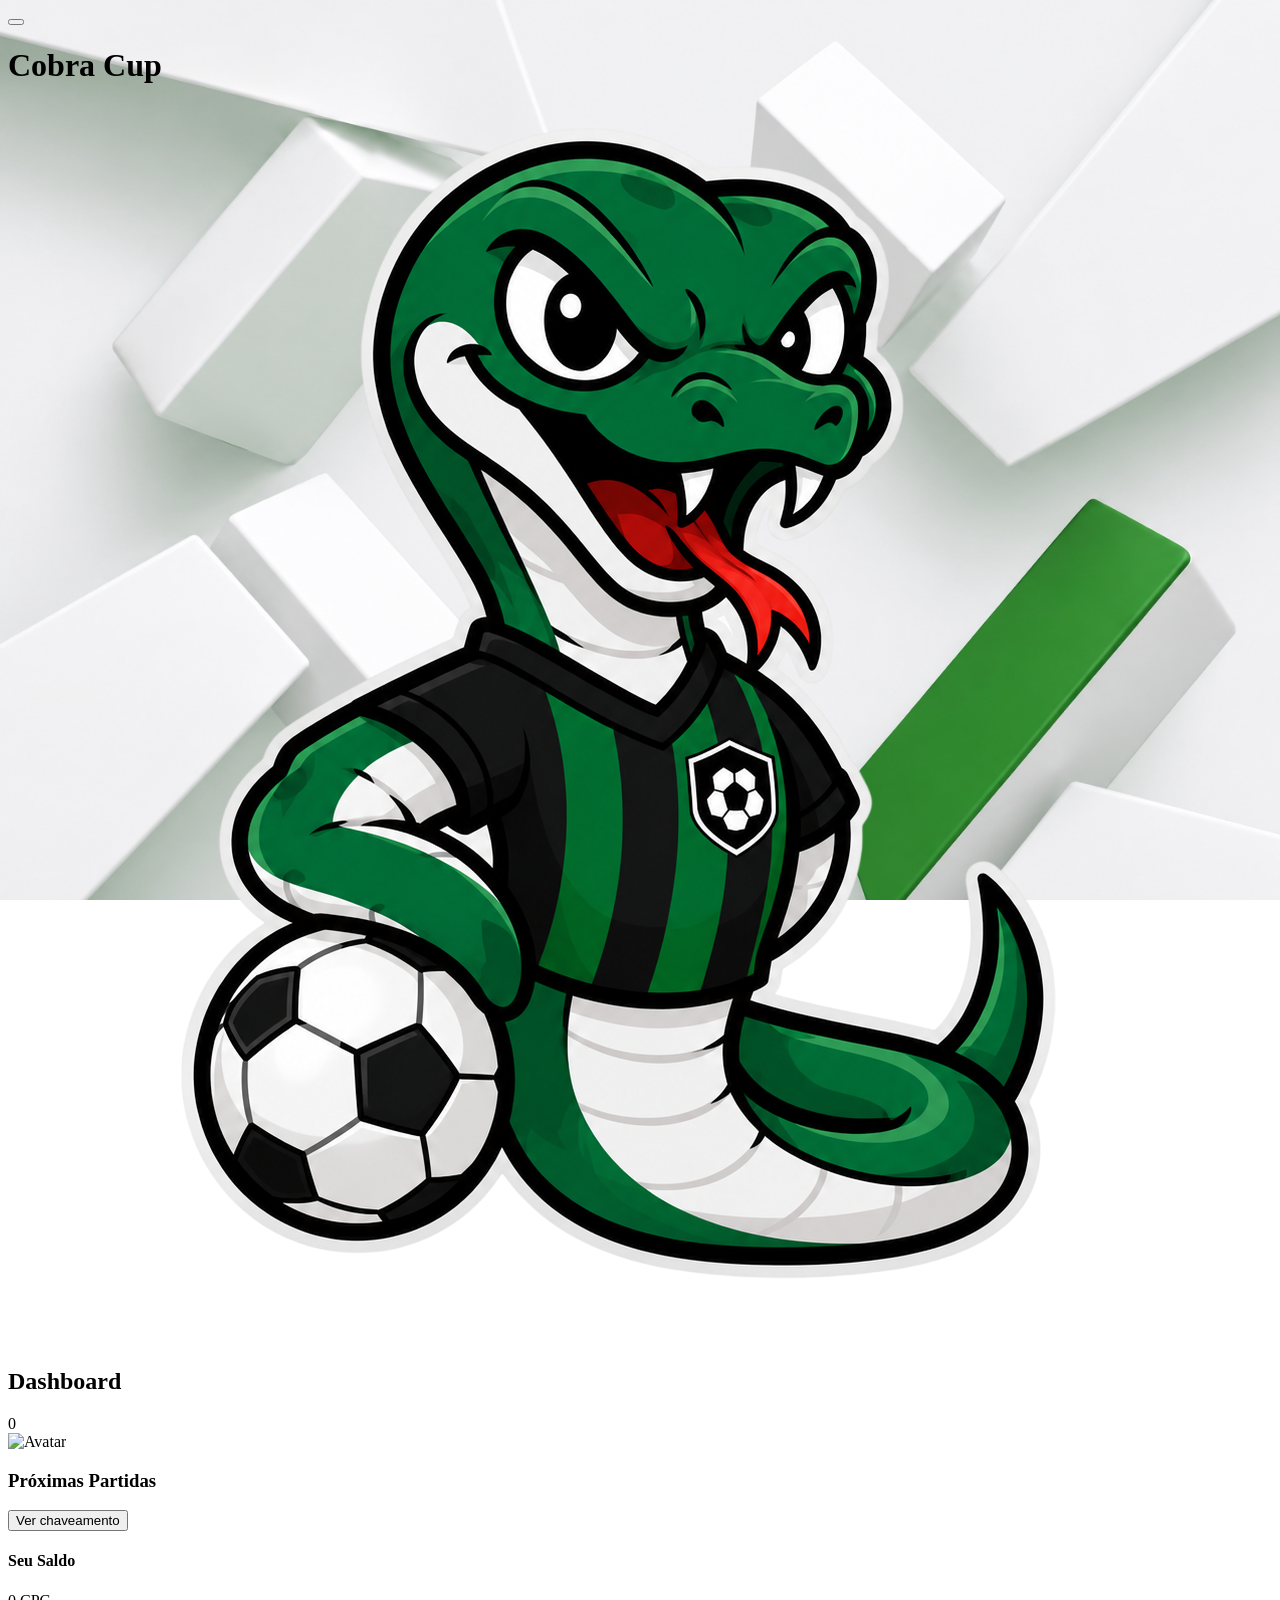
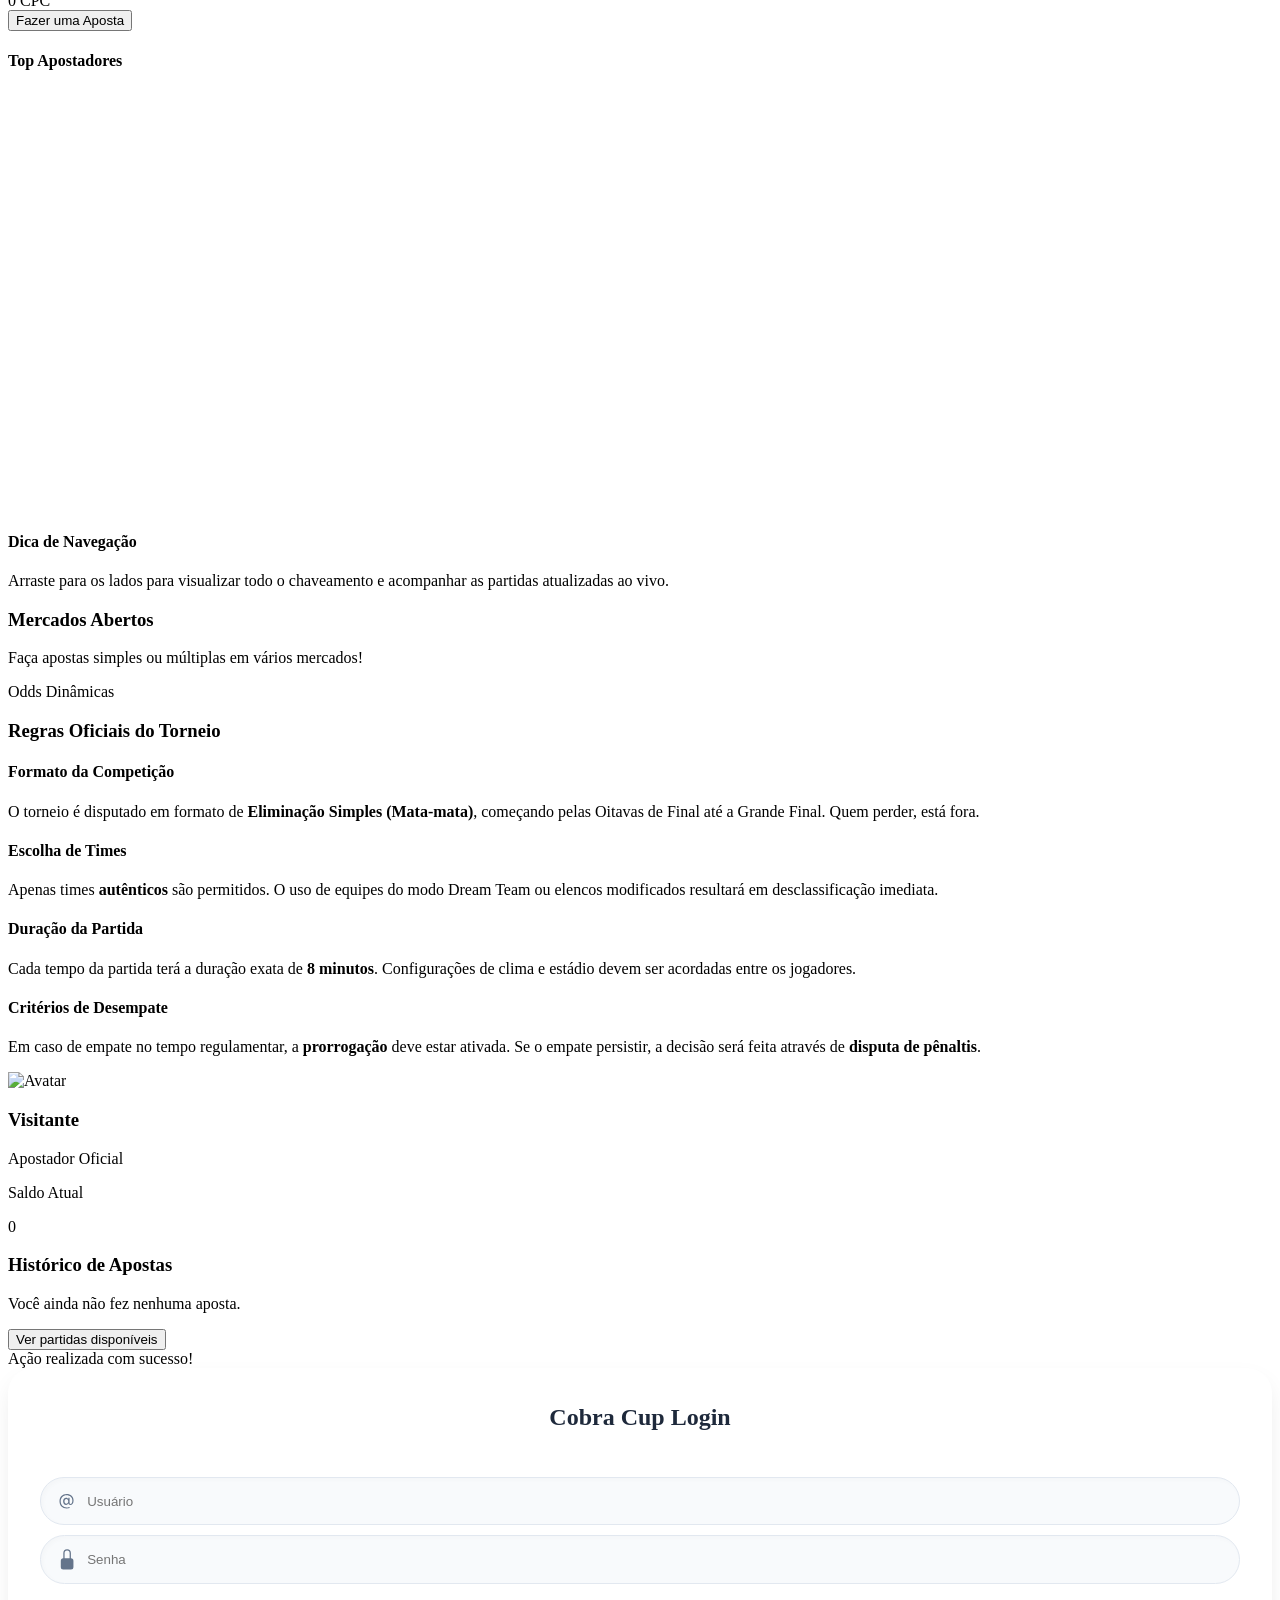
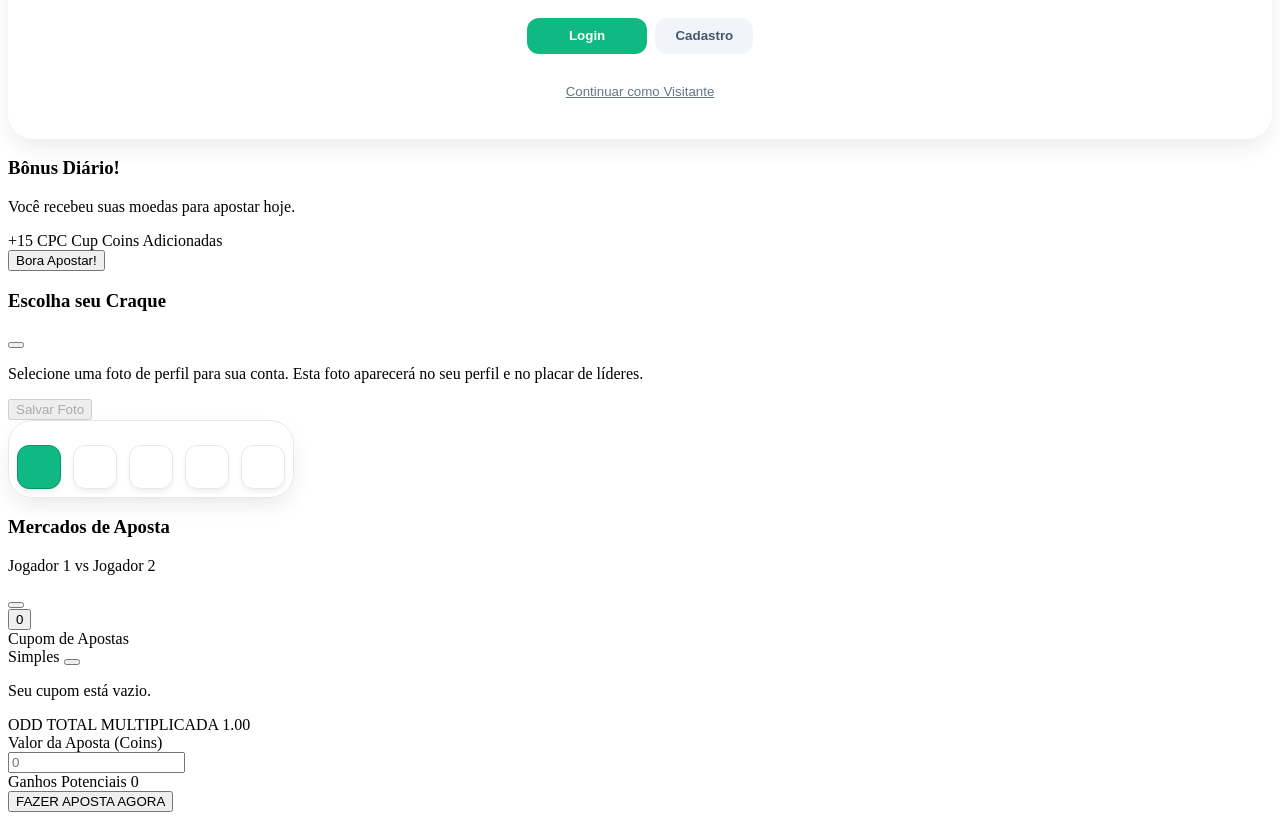
==== index.html @ 4f8c4dd5 "Fix bet modal visibility on bets page" ====
<!DOCTYPE html>
<html lang="pt-BR">
<head>
    <meta charset="UTF-8">
    <meta name="viewport" content="width=device-width, initial-scale=1.0">
    <title>Cobra Cup - e-Football Tournament</title>
    <!-- Tailwind CSS (CDN for development) -->
    <script src="https://cdn.tailwindcss.com"></script>
    <script>
        tailwind.config = {
            theme: {
                extend: {
                    colors: {
                        brand: {
                            50: '#ecfdf5',
                            100: '#d1fae5',
                            500: '#10b981', // Emerald 500
                            600: '#059669', // Emerald 600
                            900: '#064e3b',
                        }
                    },
                    fontFamily: {
                        sans: ['"eFootball Stencil"', 'sans-serif'],
                    }
                }
            }
        }
    </script>
    <!-- Default Font -->
    <!-- Custom CSS -->
    <link rel="stylesheet" href="style.css">
    <!-- Lucide Icons -->
    <script src="https://unpkg.com/lucide@latest"></script>
    <!-- Supabase JS -->
    <script src="https://cdn.jsdelivr.net/npm/@supabase/supabase-js@2"></script>
</head>
<body class="bg-slate-50 text-slate-800 font-sans h-screen flex overflow-hidden">


    <!-- Main Content -->
    <div class="flex-1 flex flex-col h-screen overflow-hidden">
        <!-- Topbar -->
        <header class="h-20 bg-white border-b border-slate-200 flex items-center justify-between px-6 shrink-0">
            <div class="flex items-center gap-4 md:hidden">
                <button class="p-2 text-slate-500 hover:bg-slate-100 rounded-lg">
                    <i data-lucide="menu"></i>
                </button>
                <h1 class="text-xl font-bold text-slate-900 flex items-center gap-2">
                    Cobra Cup <img src="cobra-logo.png" alt="Logo Cobra" class="w-6 h-6 object-contain">
                </h1>
            </div>
            
            <div class="hidden md:block">
                <h2 class="text-xl font-semibold text-slate-800" id="page-title">Dashboard</h2>
            </div>

            <div class="flex items-center gap-6">
                <!-- Coin Balance -->
                <div class="flex items-center gap-2 bg-amber-50 px-4 py-2 rounded-xl border border-amber-200 shadow-sm cursor-pointer hover:bg-amber-100 transition-colors" onclick="nav('profile')">
                    <i data-lucide="coins" class="text-amber-500 w-5 h-5"></i>
                    <span class="font-bold text-amber-700" id="coin-balance">0</span>
                </div>
                
                <div class="w-10 h-10 rounded-full bg-slate-200 flex items-center justify-center cursor-pointer overflow-hidden border-2 border-slate-200" onclick="nav('profile')">
                    <img id="topbar-avatar" src="" alt="Avatar" class="w-full h-full object-cover hidden">
                    <i data-lucide="user" id="topbar-avatar-icon" class="text-slate-500"></i>
                </div>
            </div>
        </header>

        <!-- Pages Container -->
        <main class="flex-1 overflow-y-auto p-6 pb-28 relative">
            
            <!-- Loader -->
            <div id="loader" class="absolute inset-0 bg-slate-50 flex items-center justify-center z-50 hidden">
                <i data-lucide="loader-2" class="w-8 h-8 text-brand-500 animate-spin"></i>
            </div>

            <!-- HOME PAGE -->
            <div id="page-home" class="page-content block">
                <div class="grid grid-cols-1 lg:grid-cols-3 gap-6">
                    <!-- Live / Next Matches -->
                    <div class="lg:col-span-2 space-y-6">
                        <div class="flex items-center justify-between">
                            <h3 class="text-lg font-bold">Próximas Partidas</h3>
                            <button class="text-sm text-brand-600 font-medium hover:underline" onclick="nav('bracket')">Ver chaveamento</button>
                        </div>
                        <div class="grid grid-cols-1 md:grid-cols-2 gap-4" id="matches-list">
                            <!-- Injected by JS -->
                        </div>
                    </div>
                    
                    <!-- Sidebar info -->
                    <div class="space-y-6">
                        <!-- Wallet Card -->
                        <div class="bg-gradient-to-br from-brand-500 to-brand-600 rounded-2xl p-6 text-white shadow-lg shadow-brand-500/20">
                            <h4 class="text-brand-100 text-sm font-medium mb-1">Seu Saldo</h4>
                            <div class="flex items-end gap-2 mb-4">
                                <span class="text-4xl font-bold" id="card-balance">0</span>
                                <span class="text-brand-100 pb-1 font-bold">CPC</span>
                            </div>
                            <button onclick="nav('bets')" class="w-full bg-white text-brand-600 font-bold py-2.5 rounded-xl hover:bg-slate-50 transition-colors">
                                Fazer uma Aposta
                            </button>
                        </div>

                        <!-- Top Bettors -->
                        <div class="bg-white rounded-2xl p-6 border border-slate-200 shadow-sm">
                            <h4 class="font-bold mb-4">Top Apostadores</h4>
                            <div class="space-y-4" id="leaderboard">
                                <!-- Preenchido dinamicamente pelo script.js -->
                            </div>
                        </div>
                    </div>
                </div>
            </div>

            <!-- BRACKET PAGE -->
            <div id="page-bracket" class="page-content hidden">
                <div class="bg-white rounded-2xl p-6 md:p-8 border border-slate-200 shadow-sm overflow-x-auto overflow-y-hidden relative">
                    <!-- Logo / Title (Movido para dentro do script.js no meio do bracket) -->
                    
                    <div class="w-full pt-10 pb-28 relative">
                        <div class="flex justify-between w-full max-w-[1200px] min-w-[900px] mx-auto" id="bracket-container">
                            <!-- Chaveamento renderizado pelo JS -->
                        </div>
                    </div>
                </div>

                <!-- Informação de rodapé para o chaveamento (Fora da caixa branca) -->
                <div class="mt-4 mb-4 text-center bg-white border border-slate-200 rounded-xl p-4 max-w-md mx-auto shadow-sm">
                    <h4 class="font-bold text-slate-700 text-sm mb-1 flex items-center justify-center gap-2">
                        <i data-lucide="info" class="w-4 h-4 text-brand-500"></i> Dica de Navegação
                    </h4>
                    <p class="text-xs text-slate-500">
                        Arraste para os lados para visualizar todo o chaveamento e acompanhar as partidas atualizadas ao vivo.
                    </p>
                </div>
            </div>

            <!-- BETS PAGE -->
            <div id="page-bets" class="page-content hidden">
                <div class="max-w-3xl mx-auto">
                    <div class="bg-white rounded-2xl border border-slate-200 shadow-sm overflow-hidden">
                        <div class="p-6 border-b border-slate-100 flex justify-between items-center bg-slate-50">
                            <div>
                                <h3 class="font-bold text-lg">Mercados Abertos</h3>
                                <p class="text-sm text-slate-500">Faça apostas simples ou múltiplas em vários mercados!</p>
                            </div>
                            <span class="px-3 py-1 bg-amber-100 text-amber-700 rounded-full text-sm font-bold border border-amber-200 flex items-center gap-1">
                                <i data-lucide="zap" class="w-4 h-4"></i> Odds Dinâmicas
                            </span>
                        </div>
                        <div class="divide-y divide-slate-100 p-2" id="bet-matches-list">
                            <!-- Injected by JS -->
                        </div>
                    </div>
                </div>
            </div>

            <!-- RULES PAGE -->
            <div id="page-rules" class="page-content hidden">
                <div class="max-w-3xl mx-auto space-y-6">
                    <div class="bg-white rounded-2xl p-8 border border-slate-200 shadow-sm">
                        <h3 class="font-bold text-2xl mb-6">Regras Oficiais do Torneio</h3>
                        
                        <div class="space-y-6 text-slate-600">
                            <div class="flex gap-4">
                                <div class="shrink-0 w-12 h-12 bg-slate-100 rounded-full flex items-center justify-center">
                                    <i data-lucide="swords" class="text-brand-600"></i>
                                </div>
                                <div>
                                    <h4 class="font-bold text-slate-900 text-lg mb-1">Formato da Competição</h4>
                                    <p>O torneio é disputado em formato de <strong>Eliminação Simples (Mata-mata)</strong>, começando pelas Oitavas de Final até a Grande Final. Quem perder, está fora.</p>
                                </div>
                            </div>
                            
                            <div class="flex gap-4">
                                <div class="shrink-0 w-12 h-12 bg-slate-100 rounded-full flex items-center justify-center">
                                    <i data-lucide="shield" class="text-brand-600"></i>
                                </div>
                                <div>
                                    <h4 class="font-bold text-slate-900 text-lg mb-1">Escolha de Times</h4>
                                    <p>Apenas times <strong>autênticos</strong> são permitidos. O uso de equipes do modo Dream Team ou elencos modificados resultará em desclassificação imediata.</p>
                                </div>
                            </div>

                            <div class="flex gap-4">
                                <div class="shrink-0 w-12 h-12 bg-slate-100 rounded-full flex items-center justify-center">
                                    <i data-lucide="clock" class="text-brand-600"></i>
                                </div>
                                <div>
                                    <h4 class="font-bold text-slate-900 text-lg mb-1">Duração da Partida</h4>
                                    <p>Cada tempo da partida terá a duração exata de <strong>8 minutos</strong>. Configurações de clima e estádio devem ser acordadas entre os jogadores.</p>
                                </div>
                            </div>

                            <div class="flex gap-4">
                                <div class="shrink-0 w-12 h-12 bg-slate-100 rounded-full flex items-center justify-center">
                                    <i data-lucide="scale" class="text-brand-600"></i>
                                </div>
                                <div>
                                    <h4 class="font-bold text-slate-900 text-lg mb-1">Critérios de Desempate</h4>
                                    <p>Em caso de empate no tempo regulamentar, a <strong>prorrogação</strong> deve estar ativada. Se o empate persistir, a decisão será feita através de <strong>disputa de pênaltis</strong>.</p>
                                </div>
                            </div>
                        </div>
                    </div>
                </div>
            </div>

            <!-- PROFILE PAGE -->
            <div id="page-profile" class="page-content hidden">
                <!-- PROFILE INFO SECTION -->
                <div id="profile-info-section" class="max-w-4xl mx-auto grid grid-cols-1 md:grid-cols-3 gap-6">
                    <div class="col-span-1">
                        <div class="bg-white rounded-2xl p-6 border border-slate-200 shadow-sm text-center relative group">
                            <!-- Change avatar overlay -->
                            <div class="absolute top-4 right-4 bg-slate-100 p-2 rounded-lg cursor-pointer hover:bg-brand-50 hover:text-brand-600 transition-colors" onclick="openAvatarModal()" title="Trocar foto">
                                <i data-lucide="camera" class="w-4 h-4"></i>
                            </div>
                            
                            <div class="w-24 h-24 rounded-full bg-slate-100 mx-auto flex items-center justify-center mb-4 overflow-hidden border-4 border-slate-50 shadow-sm">
                                <img id="profile-page-avatar" src="" alt="Avatar" class="w-full h-full object-cover hidden">
                                <i data-lucide="user" id="profile-page-avatar-icon" class="w-10 h-10 text-slate-400"></i>
                            </div>
                            <h3 class="font-bold text-xl mb-1" id="profile-name">Visitante</h3>
                            <p class="text-slate-500 text-sm mb-6">Apostador Oficial</p>
                            <div class="bg-slate-50 p-4 rounded-xl text-left border border-slate-100">
                                <p class="text-xs text-slate-500 uppercase font-semibold mb-1">Saldo Atual</p>
                                <p class="text-2xl font-bold text-brand-600 flex items-center gap-2">
                                    <i data-lucide="coins" class="w-5 h-5 text-amber-500"></i>
                                    <span id="profile-balance">0</span>
                                </p>
                            </div>
                        </div>
                    </div>
                    <div class="col-span-1 md:col-span-2">
                        <div class="bg-white rounded-2xl border border-slate-200 shadow-sm overflow-hidden h-full">
                            <div class="p-6 border-b border-slate-100 bg-slate-50">
                                <h3 class="font-bold text-lg">Histórico de Apostas</h3>
                            </div>
                            <div class="p-8 text-center text-slate-500" id="bet-history-empty">
                                <i data-lucide="history" class="w-12 h-12 mx-auto mb-3 opacity-20"></i>
                                <p>Você ainda não fez nenhuma aposta.</p>
                                <button onclick="nav('bets')" class="mt-4 px-4 py-2 bg-brand-50 text-brand-600 rounded-xl font-medium hover:bg-brand-100 transition-colors">Ver partidas disponíveis</button>
                            </div>
                            <div id="bet-history-list" class="divide-y divide-slate-100 hidden p-2">
                                <!-- Injected by JS -->
                            </div>
                        </div>
                    </div>
                </div>
            </div>

        </main>
    </div>

    <!-- Toast Notification -->
    <div id="toast" class="fixed bottom-4 right-4 bg-slate-900 text-white px-4 py-3 rounded-xl shadow-xl flex items-center gap-3 transform translate-y-20 opacity-0 transition-all duration-300 z-[200]">
        <i data-lucide="check-circle" class="text-brand-400 w-5 h-5" id="toast-icon"></i>
        <span id="toast-message" class="font-medium text-sm">Ação realizada com sucesso!</span>
    </div>

    <!-- LOGIN MODAL (Obrigatório) -->
    <div id="login-modal" class="fixed inset-0 bg-slate-900/90 backdrop-blur-md z-[300] hidden items-center justify-center transition-opacity duration-300">
        <form id="login-form" class="form w-full max-w-sm mx-4">
            <p id="heading">Cobra Cup Login</p>
            <div class="field">
                <svg class="input-icon" xmlns="http://www.w3.org/2000/svg" width="16" height="16" fill="currentColor" viewBox="0 0 16 16">
                    <path d="M13.106 7.222c0-2.967-2.249-5.032-5.482-5.032-3.35 0-5.646 2.318-5.646 5.702 0 3.493 2.235 5.708 5.762 5.708.862 0 1.689-.123 2.304-.335v-.862c-.43.199-1.354.328-2.29.328-2.926 0-4.813-1.88-4.813-4.798 0-2.844 1.921-4.881 4.594-4.881 2.735 0 4.608 1.688 4.608 4.156 0 1.682-.554 2.769-1.416 2.769-.492 0-.772-.28-.772-.76V5.206H8.923v.834h-.11c-.266-.595-.881-.964-1.6-.964-1.4 0-2.378 1.162-2.378 2.823 0 1.737.957 2.906 2.379 2.906.8 0 1.415-.39 1.709-1.087h.11c.081.67.703 1.148 1.503 1.148 1.572 0 2.57-1.415 2.57-3.643zm-7.177.704c0-1.197.54-1.907 1.456-1.907.93 0 1.524.738 1.524 1.907S8.308 9.84 7.371 9.84c-.895 0-1.442-.725-1.442-1.914z"></path>
                </svg>
                <input id="login-email" autocomplete="off" placeholder="Usuário" class="input-field" type="text" required>
            </div>
            <div class="field">
                <svg class="input-icon" xmlns="http://www.w3.org/2000/svg" width="16" height="16" fill="currentColor" viewBox="0 0 16 16">
                    <path d="M8 1a2 2 0 0 1 2 2v4H6V3a2 2 0 0 1 2-2zm3 6V3a3 3 0 0 0-6 0v4a2 2 0 0 0-2 2v5a2 2 0 0 0 2 2h6a2 2 0 0 0 2-2V9a2 2 0 0 0-2-2z"></path>
                </svg>
                <input id="login-password" placeholder="Senha" class="input-field" type="password" required>
            </div>
            <div class="btn">
                <button type="submit" class="button1">&nbsp;&nbsp;&nbsp;&nbsp;&nbsp;&nbsp;Login&nbsp;&nbsp;&nbsp;&nbsp;&nbsp;&nbsp;</button>
                <button type="button" class="button2" onclick="handleSignUp()">Cadastro</button>
            </div>
            <button type="button" class="button3" onclick="skipLogin()">Continuar como Visitante</button>
        </form>
    </div>

    <!-- REWARD MODAL (Animação de Login) -->
    <div id="reward-modal" class="fixed inset-0 z-[400] flex items-center justify-center pointer-events-none hidden">
        <div class="absolute inset-0 bg-slate-900/60 backdrop-blur-sm pointer-events-auto"></div>
        <div class="bg-white rounded-3xl p-8 max-w-sm w-full mx-4 text-center relative z-10 scale-0 transition-transform duration-500 ease-out flex flex-col items-center shadow-2xl" id="reward-content">
            <div class="w-24 h-24 bg-gradient-to-tr from-amber-400 to-yellow-300 rounded-full flex items-center justify-center text-white mb-6 shadow-lg shadow-amber-500/40 relative">
                <i data-lucide="coins" class="w-12 h-12 absolute animate-bounce-slow"></i>
                <!-- Sparkles -->
                <i data-lucide="sparkles" class="w-6 h-6 absolute top-0 right-0 text-yellow-100 animate-pulse"></i>
                <i data-lucide="sparkles" class="w-4 h-4 absolute bottom-2 left-0 text-yellow-200 animate-pulse delay-75"></i>
            </div>
            
            <h3 class="font-bold text-2xl text-slate-800 mb-2">Bônus Diário!</h3>
            <p class="text-slate-500 font-medium mb-6">Você recebeu suas moedas para apostar hoje.</p>
            
            <div class="bg-amber-50 border border-amber-200 rounded-2xl p-4 w-full mb-6">
                <span class="block text-amber-700 font-black text-4xl mb-1">+15 CPC</span>
                <span class="text-amber-600 text-sm font-semibold uppercase tracking-wider">Cup Coins Adicionadas</span>
            </div>
            
            <button onclick="closeRewardModal()" class="w-full bg-slate-900 text-white font-bold py-3.5 rounded-xl hover:bg-slate-800 transition-colors pointer-events-auto">
                Bora Apostar!
            </button>
        </div>
    </div>

    <!-- AVATAR SELECTION MODAL -->
    <div id="avatar-modal" class="fixed inset-0 z-[500] flex items-center justify-center hidden opacity-0 transition-opacity duration-300">
        <div class="absolute inset-0 bg-slate-900/90 backdrop-blur-md"></div>
        <div class="bg-white rounded-3xl p-8 max-w-2xl w-full mx-4 text-center relative z-10 shadow-2xl h-[80vh] flex flex-col" id="avatar-content">
            <div class="flex justify-between items-center mb-6 shrink-0">
                <h3 class="font-bold text-2xl text-slate-800 flex items-center gap-2">
                    <i data-lucide="image" class="text-brand-500"></i>
                    Escolha seu Craque
                </h3>
                <button onclick="closeAvatarModal()" class="text-slate-400 hover:text-slate-600 p-2 rounded-lg hover:bg-slate-100 transition-colors">
                    <i data-lucide="x"></i>
                </button>
            </div>
            
            <p class="text-slate-500 font-medium mb-6 shrink-0 text-left">Selecione uma foto de perfil para sua conta. Esta foto aparecerá no seu perfil e no placar de líderes.</p>
            
            <!-- Grid de avatares com scroll -->
            <div class="flex-1 overflow-y-auto pr-2 custom-scrollbar">
                <div class="grid grid-cols-3 sm:grid-cols-4 md:grid-cols-5 gap-4 pb-4" id="avatar-grid">
                    <!-- Gerado via JS -->
                </div>
            </div>
            
            <div class="mt-6 pt-6 border-t border-slate-100 shrink-0">
                <button id="btn-save-avatar" disabled onclick="saveSelectedAvatar()" class="w-full bg-brand-500 text-white font-bold py-4 rounded-xl hover:bg-brand-600 transition-colors disabled:opacity-50 disabled:cursor-not-allowed shadow-lg shadow-brand-500/30 flex justify-center items-center gap-2">
                    Salvar Foto
                </button>
            </div>
        </div>
    </div>

    <!-- Mac OS Style Dock -->
    <div class="dock-outer fixed bottom-2 left-1/2 -translate-x-1/2 z-50">
        <div class="dock-panel" id="dock-panel">
            <button id="btn-home" onclick="nav('home')" class="dock-item active-nav" data-label="Dashboard">
                <i data-lucide="layout-dashboard" class="dock-icon"></i>
                <div class="dock-label">Dashboard</div>
            </button>
            <button id="btn-bracket" onclick="nav('bracket')" class="dock-item" data-label="Chaveamento">
                <i data-lucide="network" class="dock-icon"></i>
                <div class="dock-label">Chaveamento</div>
            </button>
            <button id="btn-bets" onclick="nav('bets')" class="dock-item" data-label="Apostas">
                <i data-lucide="coins" class="dock-icon"></i>
                <div class="dock-label">Apostas</div>
            </button>
            <button id="btn-rules" onclick="nav('rules')" class="dock-item" data-label="Regras">
                <i data-lucide="scroll-text" class="dock-icon"></i>
                <div class="dock-label">Regras</div>
            </button>
            <button id="btn-profile" onclick="nav('profile')" class="dock-item" data-label="Meu Perfil">
                <i data-lucide="user" class="dock-icon"></i>
                <div class="dock-label">Meu Perfil</div>
            </button>
        </div>
    </div>

    <!-- Bet Market Modal -->
    <div id="bet-modal" class="fixed inset-0 bg-slate-900/60 backdrop-blur-sm z-[70] hidden items-center justify-center p-4">
        <div class="bg-white rounded-2xl w-full max-w-lg shadow-2xl overflow-hidden flex flex-col max-h-[85vh]">
            <div class="p-6 border-b border-slate-100 flex items-center justify-between bg-slate-50 sticky top-0 z-10">
                <div>
                    <h3 class="text-xl font-black text-slate-800">Mercados de Aposta</h3>
                    <p class="text-sm text-slate-500 font-medium mt-1" id="bet-modal-match-title">Jogador 1 vs Jogador 2</p>
                </div>
                <button onclick="closeBetModal()" class="w-8 h-8 flex items-center justify-center rounded-full bg-slate-200 text-slate-500 hover:bg-slate-300 hover:text-slate-700 transition-colors">
                    <i data-lucide="x" class="w-4 h-4"></i>
                </button>
            </div>
            
            <div class="p-6 flex-1 overflow-y-auto bg-slate-50">
                <div id="bet-modal-markets" class="space-y-6">
                    <!-- Mercados serão injetados aqui via JS -->
                </div>
            </div>
        </div>
    </div>

    <!-- Floating Action Button para o Cupom -->
        <button id="cart-fab" onclick="toggleCart()" class="fixed bottom-24 right-4 md:right-8 w-16 h-16 bg-slate-900 rounded-full shadow-2xl z-[55] flex items-center justify-center transition-transform hover:scale-105 active:scale-95 duration-200">
            <div class="relative">
                <i data-lucide="shopping-cart" class="text-white w-7 h-7"></i>
                <div id="cart-badge-fab" class="absolute -top-3 -right-3 bg-brand-500 text-white text-[10px] font-black w-6 h-6 rounded-full flex items-center justify-center border-2 border-slate-900">0</div>
            </div>
        </button>

        <!-- Cupom de Apostas (Janela Flutuante) -->
        <div id="bet-cart" class="fixed bottom-4 right-4 md:right-8 w-[calc(100%-2rem)] md:w-[400px] bg-white shadow-2xl z-[60] flex flex-col transition-all duration-300 transform translate-y-[120%] opacity-0 rounded-2xl border border-slate-200 pointer-events-none">
            <!-- Header do Carrinho -->
            <div class="bg-slate-900 text-white p-4 flex justify-between items-center rounded-t-2xl">
                <div class="flex items-center gap-3 font-black text-lg">
                    Cupom de Apostas
                </div>
                <div class="flex items-center gap-3">
                    <span class="bg-slate-700 px-2 py-1 rounded text-xs font-bold text-brand-300" id="cart-type-badge">Simples</span>
                    <button onclick="toggleCart()" class="text-slate-400 hover:text-white transition-colors bg-slate-800 rounded-full p-1">
                        <i data-lucide="x" class="w-5 h-5"></i>
                    </button>
                </div>
            </div>
            
            <!-- Corpo do Carrinho -->
            <div class="flex-1 flex flex-col bg-slate-50 max-h-[60vh] md:max-h-[70vh]">
                <div id="cart-empty" class="p-8 text-center text-slate-400">
                    <i data-lucide="shopping-cart" class="w-12 h-12 mx-auto mb-3 opacity-20"></i>
                    <p class="font-medium">Seu cupom está vazio.</p>
                </div>
                
                <div id="cart-items" class="flex-1 overflow-y-auto p-3 space-y-3 hidden">
                    <!-- Legs injetadas pelo JS -->
                </div>
                
                <!-- Checkout do Carrinho -->
                <div id="cart-checkout" class="p-5 bg-white border-t border-slate-200 shadow-[0_-4px_6px_-1px_rgba(0,0,0,0.05)] hidden">
                    <div class="flex justify-between items-center text-sm font-black text-slate-600 mb-3 bg-slate-100 p-2 rounded-lg">
                        <span>ODD TOTAL MULTIPLICADA</span>
                        <span id="cart-total-odds" class="text-slate-900 text-lg">1.00</span>
                    </div>
                    
                    <div class="flex justify-between items-center mb-4">
                        <span class="text-sm font-bold text-slate-500">Valor da Aposta (Coins)</span>
                        <div class="relative w-28">
                            <i data-lucide="coins" class="w-4 h-4 text-amber-500 absolute left-3 top-1/2 -translate-y-1/2"></i>
                            <input type="number" id="cart-amount" class="w-full text-right border-2 border-slate-200 focus:border-brand-500 rounded-xl py-2 pr-3 pl-8 font-bold text-slate-700 outline-none transition-colors" placeholder="0" oninput="updateCartPotential()">
                        </div>
                    </div>
                    
                    <div class="flex justify-between items-center mb-4">
                        <span class="text-sm font-bold text-slate-500">Ganhos Potenciais</span>
                        <span class="text-2xl font-black text-emerald-500 flex items-center gap-1">
                            <i data-lucide="arrow-up-circle" class="w-5 h-5"></i>
                            <span id="cart-potential">0</span>
                        </span>
                    </div>
                    
                    <button onclick="placeCartBet()" class="w-full bg-brand-600 hover:bg-brand-700 text-white font-black py-4 rounded-xl shadow-[0_4px_14px_0_rgba(16,185,129,0.39)] hover:shadow-[0_6px_20px_rgba(16,185,129,0.23)] transition-all flex justify-center items-center gap-2">
                        FAZER APOSTA AGORA <i data-lucide="check" class="w-5 h-5"></i>
                    </button>
                </div>
            </div>
        </div>

    </div>
    
    <script src="script.js"></script>
</body>
</html>
---- style.css ----
/* style.css */
@tailwind base;
@tailwind components;
@tailwind utilities;

body {
    background-image: url('ChatGPT Image 29 de jul. de 2026, 02_34_56.png');
    background-size: cover; /* Mobile: mantém proporção, preenche e corta (zoom) */
    background-position: center;
    background-attachment: fixed;
    background-repeat: no-repeat;
}

@media (min-width: 768px) {
    body {
        background-size: 100% 100%; /* Desktop: estica para caber tudo sem zoom */
    }
}

@font-face {
    font-family: 'eFootball Stencil';
    src: url('eFootballStencil-Regular.ttf') format('truetype');
    font-weight: normal;
    font-style: normal;
    font-display: swap;
}

body {
    -webkit-font-smoothing: antialiased;
    -moz-osx-font-smoothing: grayscale;
}

/* Custom Scrollbar */
::-webkit-scrollbar {
    width: 8px;
    height: 8px;
}
::-webkit-scrollbar-track {
    background: transparent;
}
::-webkit-scrollbar-thumb {
    background: #cbd5e1;
    border-radius: 10px;
}
::-webkit-scrollbar-thumb:hover {
    background: #94a3b8;
}

/* Sidebar active state styling */
.nav-btn.active-nav {
    background-color: #ecfdf5; /* brand-50 */
    color: #059669; /* brand-600 */
}
.nav-btn.active-nav i {
    color: #10b981; /* brand-500 */
}

/* Bracket Styling */
#bracket-container {
    display: flex;
    justify-content: center;
    height: 420px;
}

.bracket-round {
    display: flex;
    flex-direction: column;
    justify-content: space-around;
    width: 125px;
    height: 100%;
    padding: 0 4px;
}

.match-box {
    background: #ffffff;
    border: 2px solid #e2e8f0;
    border-radius: 10px;
    width: 100%;
    box-shadow: 0 4px 6px -1px rgb(0 0 0 / 0.1);
    position: relative;
    z-index: 10;
    transition: all 0.2s;
    margin: 0 auto;
}

.match-box:hover {
    border-color: #10b981;
    transform: translateY(-2px);
    box-shadow: 0 10px 15px -3px rgb(0 0 0 / 0.1);
}

.match-player {
    padding: 6px 8px;
    display: flex;
    justify-content: space-between;
    align-items: center;
    font-size: 12px;
    font-weight: 600;
}

.match-player:first-child {
    border-bottom: 1px solid #f1f5f9;
}

.match-player.winner {
    color: #059669;
}

.match-player .score {
    background: #f1f5f9;
    color: #64748b;
    padding: 2px 8px;
    border-radius: 6px;
    font-size: 12px;
}
.match-player.winner .score {
    background: #ecfdf5;
    color: #10b981;
}

.final-match {
    background: linear-gradient(135deg, #10b981, #059669);
    border: 2px solid #047857;
    color: white;
}
.final-match .match-player {
    border-color: rgba(255,255,255,0.2);
}
.final-match .score {
    background: rgba(255,255,255,0.2);
    color: white;
}
.final-match.winner {
    color: white;
}

/* Animations */
.fade-in {
    animation: fadeIn 0.3s ease-in-out forwards;
}

@keyframes fadeIn {
    from { opacity: 0; transform: translateY(10px); }
    to { opacity: 1; transform: translateY(0); }
}

.animate-bounce-slow {
    animation: bounceSlow 3s infinite;
}

@keyframes bounceSlow {
    0%, 100% {
        transform: translateY(-10%);
        animation-timing-function: cubic-bezier(0.8, 0, 1, 1);
    }
    50% {
        transform: translateY(0);
        animation-timing-function: cubic-bezier(0, 0, 0.2, 1);
    }
}

/* ---------------------------------
   MAC OS DOCK STYLES
---------------------------------- */

.dock-panel {
  display: flex;
  align-items: flex-end;
  width: fit-content;
  gap: 0.75rem;
  border-radius: 1.5rem;
  background-color: rgba(255, 255, 255, 0.85);
  backdrop-filter: blur(10px);
  border: 1px solid #e2e8f0;
  padding: 0.5rem;
  height: 60px;
  box-shadow: 0 10px 25px -5px rgba(0, 0, 0, 0.1);
}

.dock-item {
  position: relative;
  display: inline-flex;
  align-items: center;
  justify-content: center;
  border-radius: 12px;
  background-color: #ffffff;
  border: 1px solid #e2e8f0;
  box-shadow:
    0 4px 6px -1px rgba(0, 0, 0, 0.05),
    0 2px 4px -1px rgba(0, 0, 0, 0.03);
  cursor: pointer;
  outline: none;
  width: 44px;
  height: 44px;
  transition: width 0.1s ease-out, height 0.1s ease-out, background-color 0.2s;
}

.dock-item:hover {
  background-color: #f8fafc;
}

.dock-item.active-nav {
  background-color: #10b981; /* Emerald 500 for active state */
  border-color: #059669;
}

.dock-item.active-nav .dock-icon {
  color: white;
}

.dock-icon {
  display: flex;
  align-items: center;
  justify-content: center;
  color: #475569; /* slate-600 */
  width: 100%;
  height: 100%;
}
.dock-icon svg {
  width: 40%;
  height: 40%;
  transition: all 0.1s ease-out;
}

.dock-label {
  position: absolute;
  top: -2.5rem;
  left: 50%;
  width: fit-content;
  white-space: pre;
  border-radius: 0.375rem;
  border: 1px solid #e2e8f0;
  background-color: #ffffff;
  padding: 0.25rem 0.75rem;
  font-size: 0.75rem;
  font-weight: 600;
  color: #1e293b;
  transform: translateX(-50%) scale(0.9);
  opacity: 0;
  pointer-events: none;
  transition: all 0.2s cubic-bezier(0.2, 0.8, 0.2, 1);
  box-shadow: 0 4px 6px -1px rgba(0, 0, 0, 0.1);
}

.dock-item:hover .dock-label {
  opacity: 1;
  transform: translateX(-50%) scale(1);
  top: -3rem;
}

/* Custom Login Form CSS */
.form {
  display: flex;
  flex-direction: column;
  gap: 10px;
  padding-left: 2em;
  padding-right: 2em;
  padding-bottom: 0.4em;
  background-color: #ffffff;
  border-radius: 25px;
  transition: .4s ease-in-out;
  box-shadow: 0 10px 25px -5px rgba(0, 0, 0, 0.1);
}

.form:hover {
  transform: scale(1.02);
  border: 1px solid #10b981;
}

#heading {
  text-align: center;
  margin: 1.5em;
  color: #1e293b;
  font-size: 1.5em;
  font-weight: bold;
}

.field {
  display: flex;
  align-items: center;
  justify-content: center;
  gap: 0.5em;
  border-radius: 25px;
  padding: 0.8em 1em;
  border: 1px solid #e2e8f0;
  outline: none;
  background-color: #f8fafc;
  box-shadow: inset 2px 2px 5px rgba(0,0,0,0.02);
}

.input-icon {
  height: 1.3em;
  width: 1.3em;
  fill: #64748b;
}

.input-field {
  background: none;
  border: none;
  outline: none;
  width: 100%;
  color: #1e293b;
}

.form .btn {
  display: flex;
  justify-content: center;
  flex-direction: row;
  margin-top: 1.5em;
  gap: 0.5em;
}

.button1 {
  padding: 0.8em 1.5em;
  border-radius: 12px;
  border: none;
  outline: none;
  transition: .4s ease-in-out;
  background-color: #10b981;
  color: white;
  font-weight: bold;
  cursor: pointer;
}

.button1:hover {
  background-color: #059669;
}

.button2 {
  padding: 0.8em 1.5em;
  border-radius: 12px;
  border: none;
  outline: none;
  transition: .4s ease-in-out;
  background-color: #f1f5f9;
  color: #475569;
  font-weight: bold;
  cursor: pointer;
}

.button2:hover {
  background-color: #e2e8f0;
  color: #1e293b;
}

.button3 {
  margin-bottom: 2em;
  margin-top: 1em;
  padding: 0.5em;
  border-radius: 12px;
  border: none;
  outline: none;
  transition: .4s ease-in-out;
  background-color: transparent;
  color: #64748b;
  font-weight: 500;
  text-decoration: underline;
  cursor: pointer;
}

.button3:hover {
  color: #10b981;
}
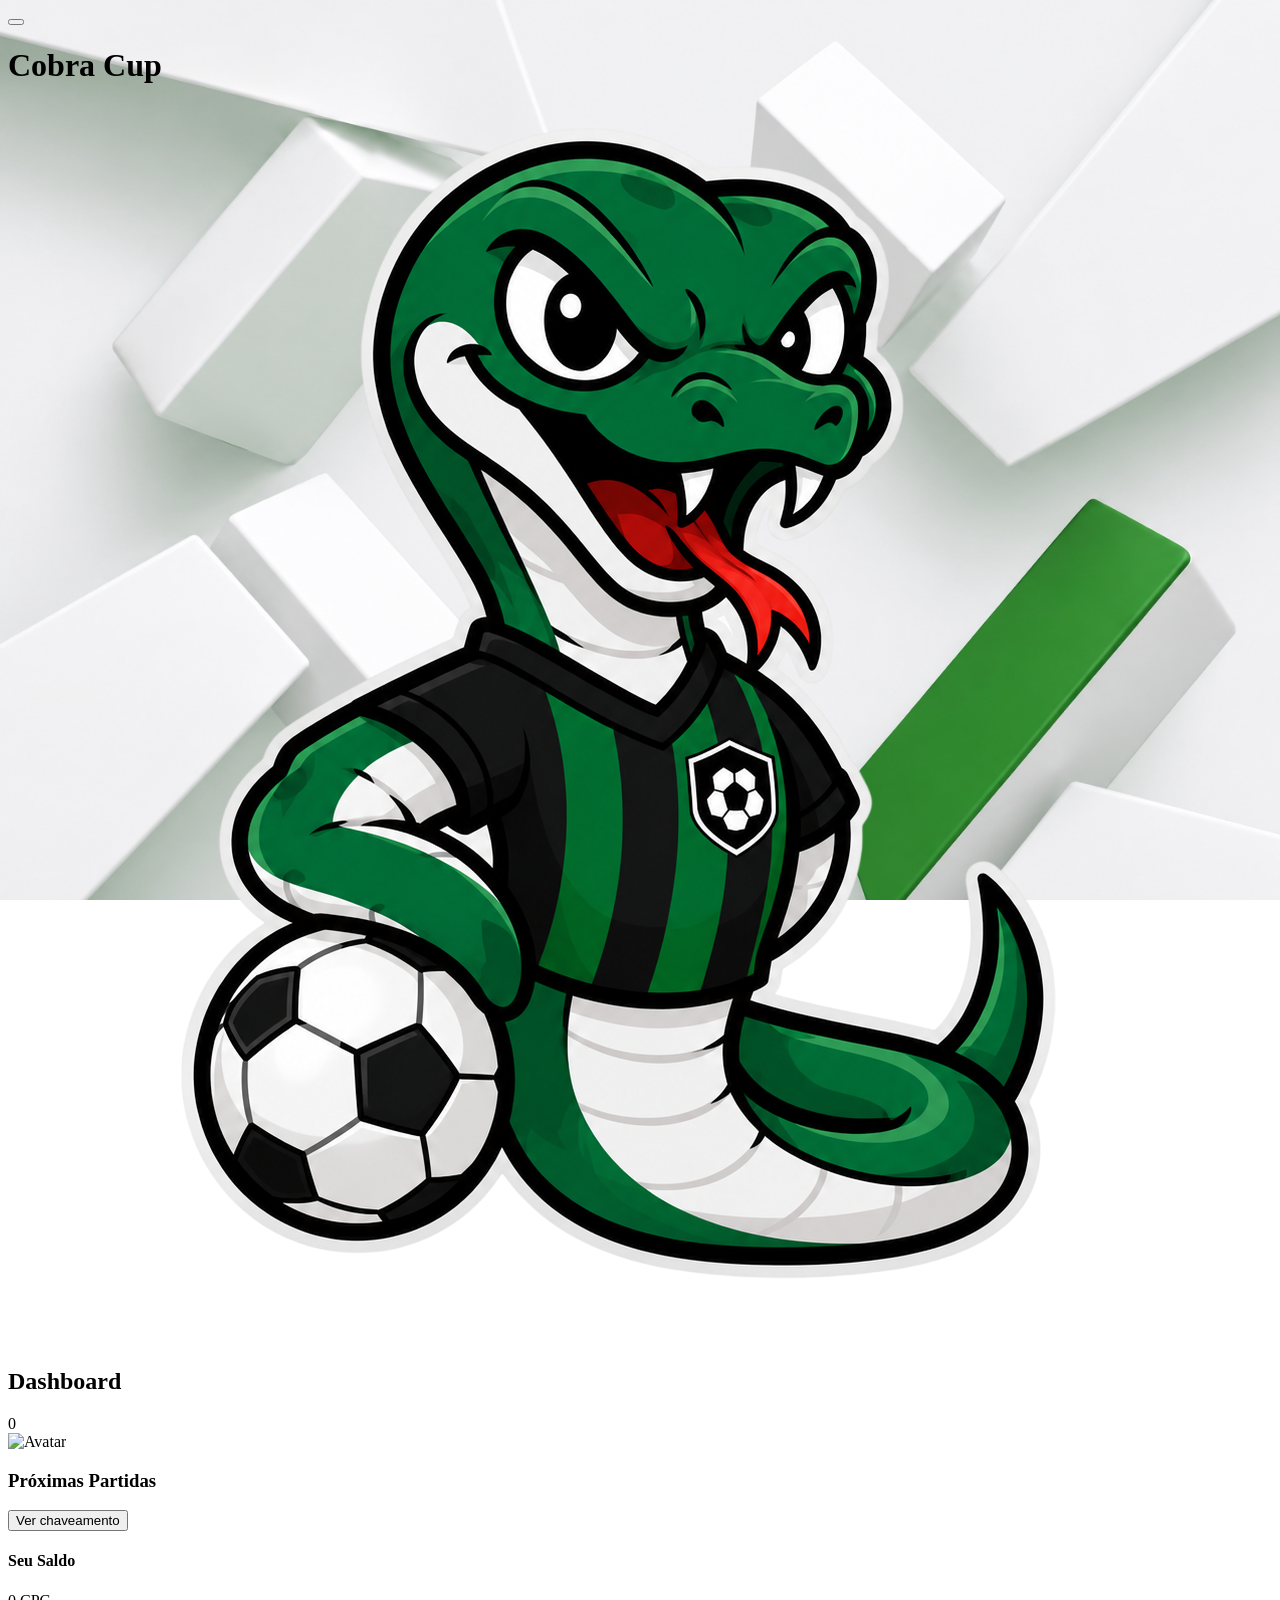
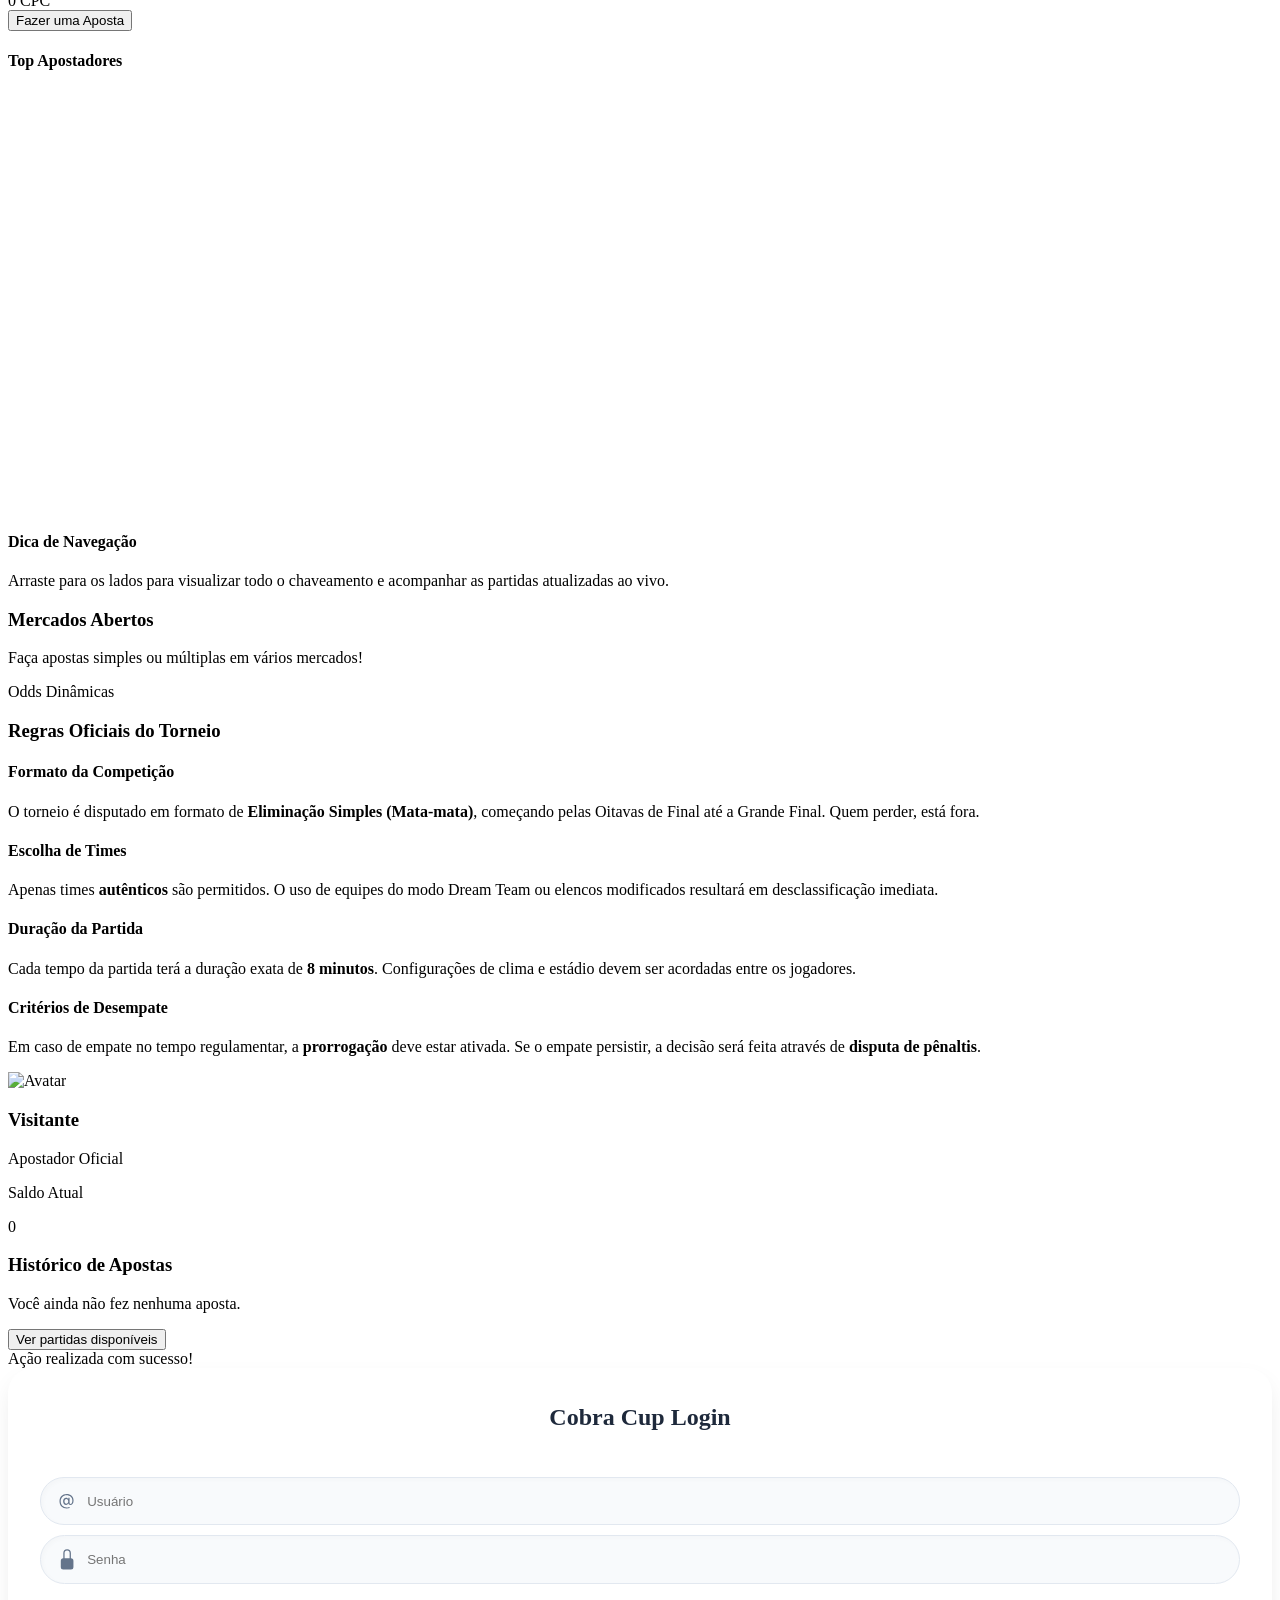
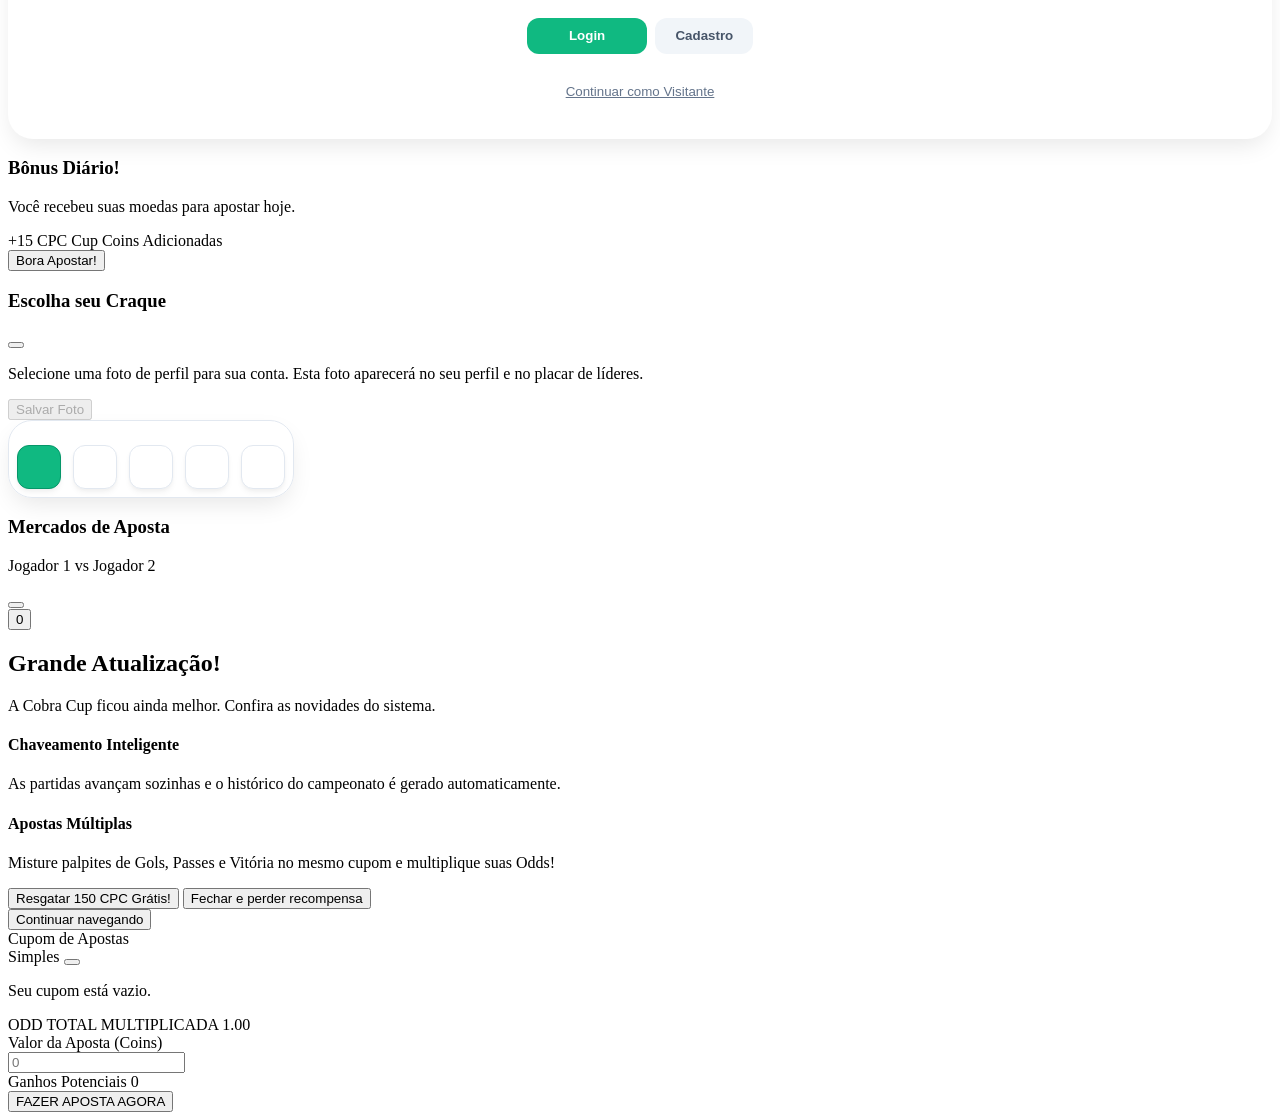
==== commit 42ef51cc: "Add update v2 modal and 150 CPC reward claim logic" ====
--- a/index.html
+++ b/index.html
@@ -42,7 +42,7 @@
         <!-- Topbar -->
         <header class="h-20 bg-white border-b border-slate-200 flex items-center justify-between px-6 shrink-0">
             <div class="flex items-center gap-4 md:hidden">
-                <button class="p-2 text-slate-500 hover:bg-slate-100 rounded-lg">
+                <button onclick="openUpdateModal()" class="p-2 text-slate-500 hover:bg-slate-100 rounded-lg">
                     <i data-lucide="menu"></i>
                 </button>
                 <h1 class="text-xl font-bold text-slate-900 flex items-center gap-2">
@@ -397,6 +397,66 @@
             </div>
         </button>
 
+    <!-- Update Modal V2 -->
+    <div id="update-modal" class="fixed inset-0 bg-slate-900/80 backdrop-blur-sm z-[100] hidden items-center justify-center p-4">
+        <div class="bg-white rounded-3xl w-full max-w-md shadow-2xl overflow-hidden flex flex-col relative transform transition-all duration-300 scale-95 opacity-0" id="update-modal-content">
+            
+            <!-- Confete/Decoração topo -->
+            <div class="h-32 bg-gradient-to-r from-brand-500 to-brand-600 relative overflow-hidden">
+                <div class="absolute inset-0 opacity-20" style="background-image: radial-gradient(circle at 2px 2px, white 1px, transparent 0); background-size: 20px 20px;"></div>
+                <div class="absolute -bottom-6 left-1/2 -translate-x-1/2 w-16 h-16 bg-white rounded-2xl rotate-45 flex items-center justify-center shadow-lg">
+                    <i data-lucide="sparkles" class="w-8 h-8 text-brand-500 -rotate-45"></i>
+                </div>
+            </div>
+
+            <div class="pt-10 p-6 text-center">
+                <h2 class="text-2xl font-black text-slate-800 mb-2">Grande Atualização!</h2>
+                <p class="text-slate-500 text-sm mb-6">A Cobra Cup ficou ainda melhor. Confira as novidades do sistema.</p>
+                
+                <div class="space-y-4 text-left">
+                    <div class="flex gap-4 p-3 rounded-xl bg-slate-50 border border-slate-100">
+                        <div class="w-10 h-10 rounded-full bg-blue-100 flex items-center justify-center shrink-0">
+                            <i data-lucide="network" class="w-5 h-5 text-blue-600"></i>
+                        </div>
+                        <div>
+                            <h4 class="font-bold text-slate-800 text-sm">Chaveamento Inteligente</h4>
+                            <p class="text-xs text-slate-500 mt-1">As partidas avançam sozinhas e o histórico do campeonato é gerado automaticamente.</p>
+                        </div>
+                    </div>
+                    
+                    <div class="flex gap-4 p-3 rounded-xl bg-slate-50 border border-slate-100">
+                        <div class="w-10 h-10 rounded-full bg-amber-100 flex items-center justify-center shrink-0">
+                            <i data-lucide="coins" class="w-5 h-5 text-amber-600"></i>
+                        </div>
+                        <div>
+                            <h4 class="font-bold text-slate-800 text-sm">Apostas Múltiplas</h4>
+                            <p class="text-xs text-slate-500 mt-1">Misture palpites de Gols, Passes e Vitória no mesmo cupom e multiplique suas Odds!</p>
+                        </div>
+                    </div>
+                </div>
+
+                <!-- Botão de Recompensa (some depois de resgatar) -->
+                <div id="reward-container" class="mt-8">
+                    <button onclick="claimUpdateReward()" class="w-full bg-slate-900 hover:bg-slate-800 text-white font-black py-4 rounded-xl shadow-lg transition-transform hover:scale-105 active:scale-95 flex items-center justify-center gap-2 group">
+                        <i data-lucide="gift" class="w-5 h-5 group-hover:animate-bounce"></i>
+                        Resgatar 150 CPC Grátis!
+                    </button>
+                    <button onclick="closeUpdateModal()" class="mt-4 text-xs font-bold text-slate-400 hover:text-slate-600 uppercase tracking-widest">
+                        Fechar e perder recompensa
+                    </button>
+                </div>
+                
+                <!-- Botão Fechar Simples (mostrado se já resgatou) -->
+                <div id="close-container" class="mt-8 hidden">
+                    <button onclick="closeUpdateModal()" class="w-full bg-slate-100 hover:bg-slate-200 text-slate-800 font-black py-3 rounded-xl transition-colors">
+                        Continuar navegando
+                    </button>
+                </div>
+
+            </div>
+        </div>
+    </div>
+
         <!-- Cupom de Apostas (Janela Flutuante) -->
         <div id="bet-cart" class="fixed bottom-4 right-4 md:right-8 w-[calc(100%-2rem)] md:w-[400px] bg-white shadow-2xl z-[60] flex flex-col transition-all duration-300 transform translate-y-[120%] opacity-0 rounded-2xl border border-slate-200 pointer-events-none">
             <!-- Header do Carrinho -->
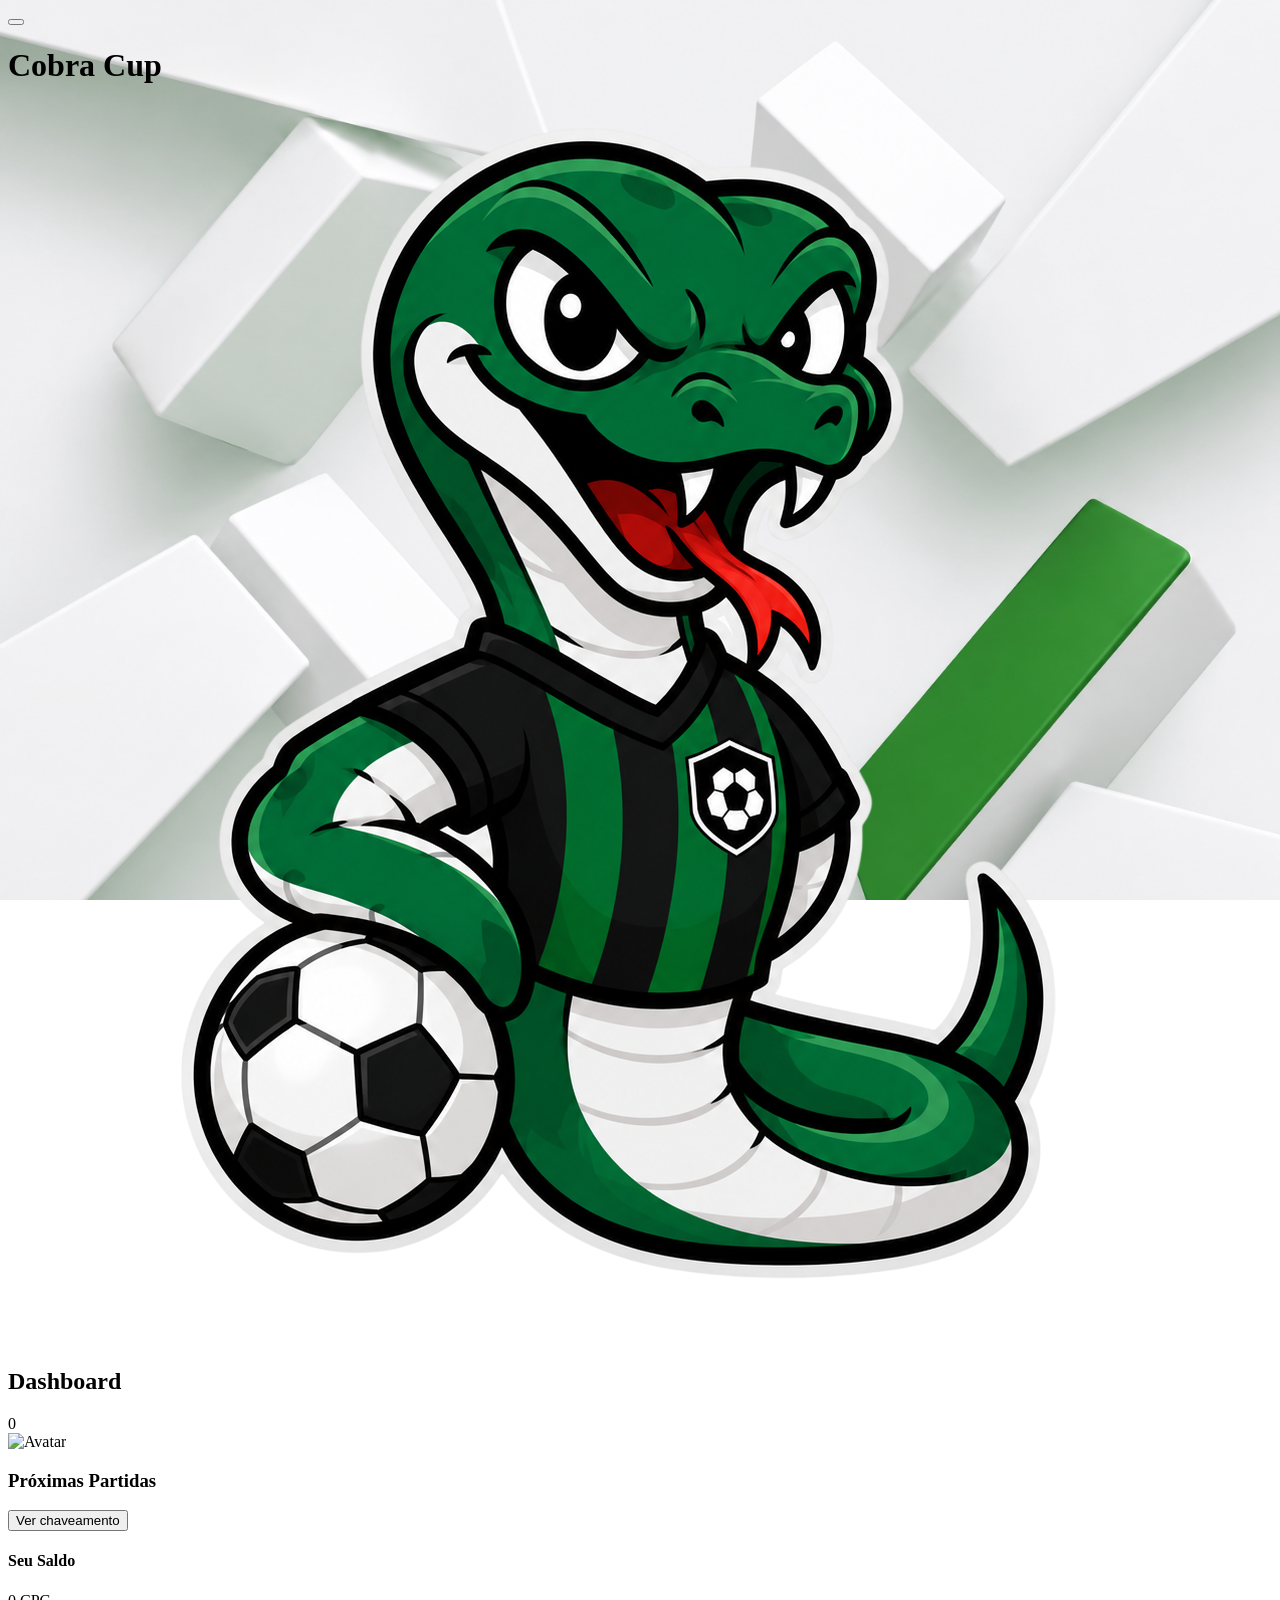
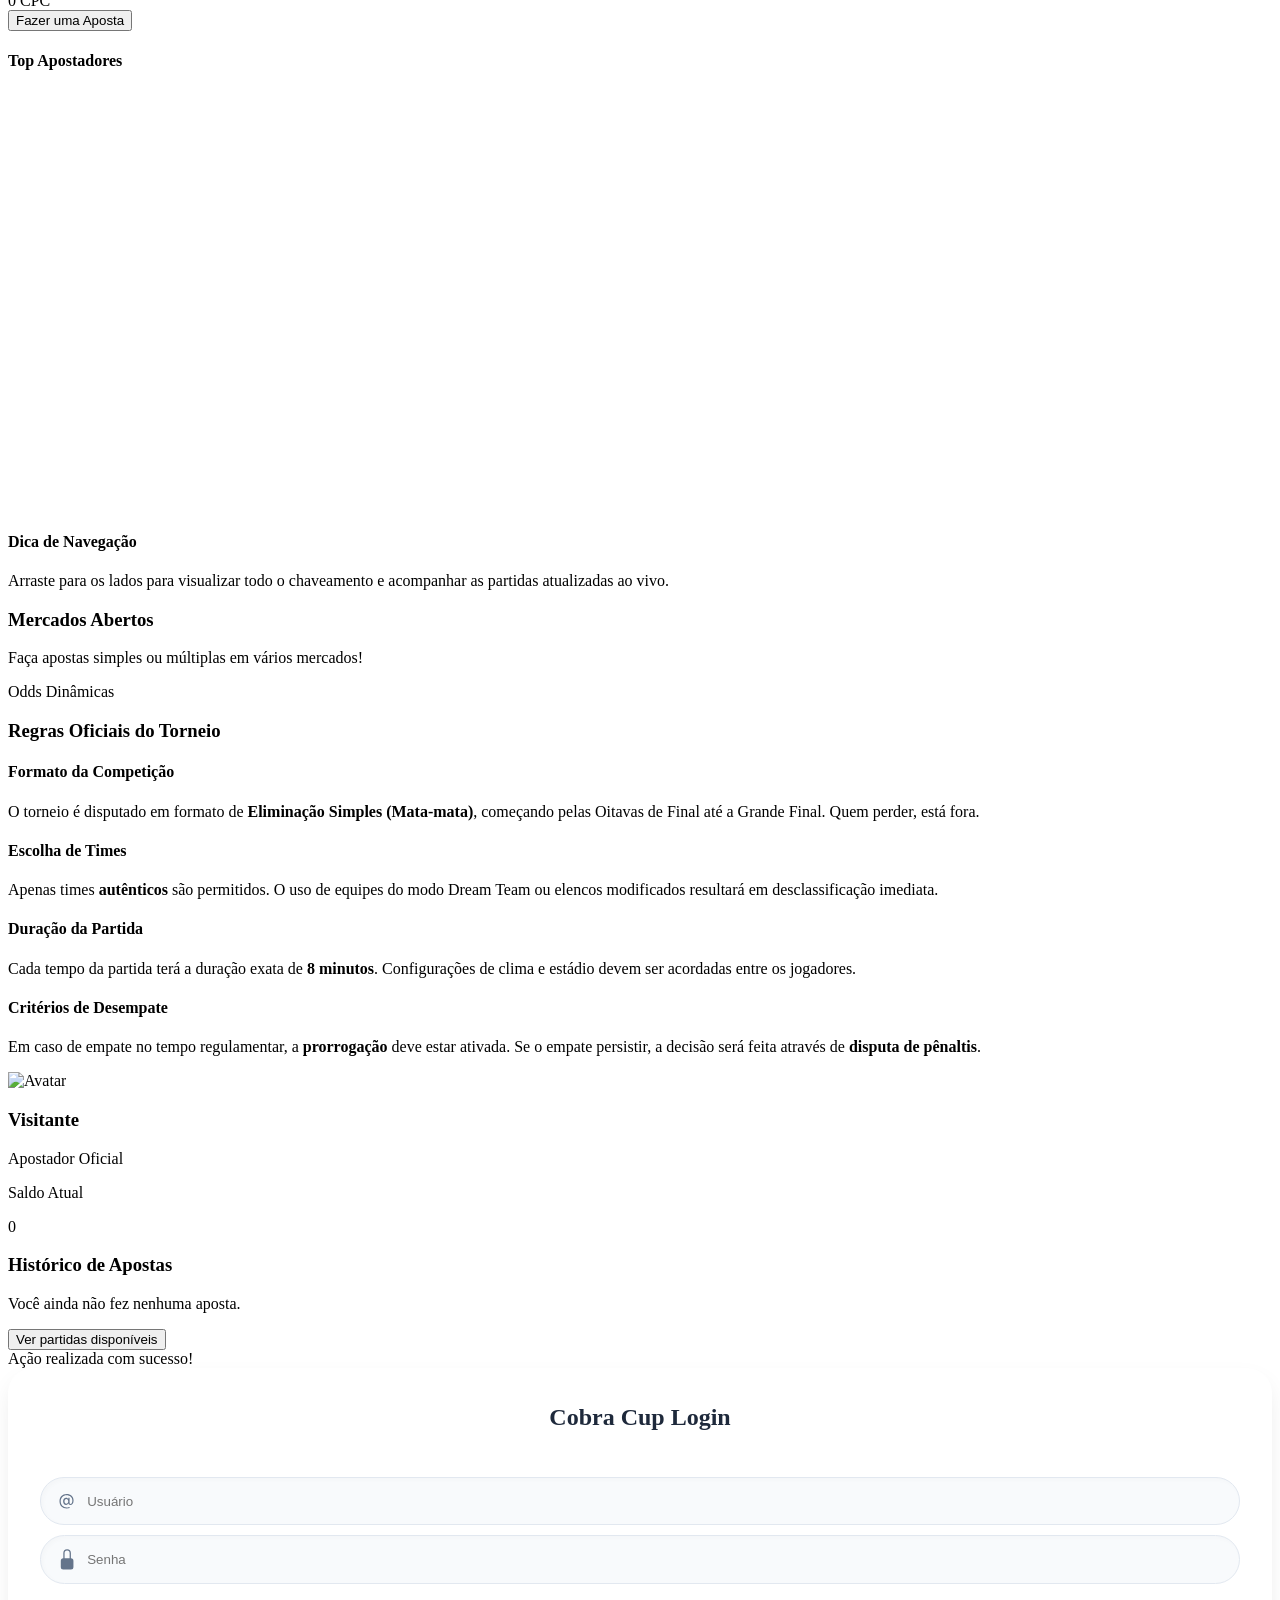
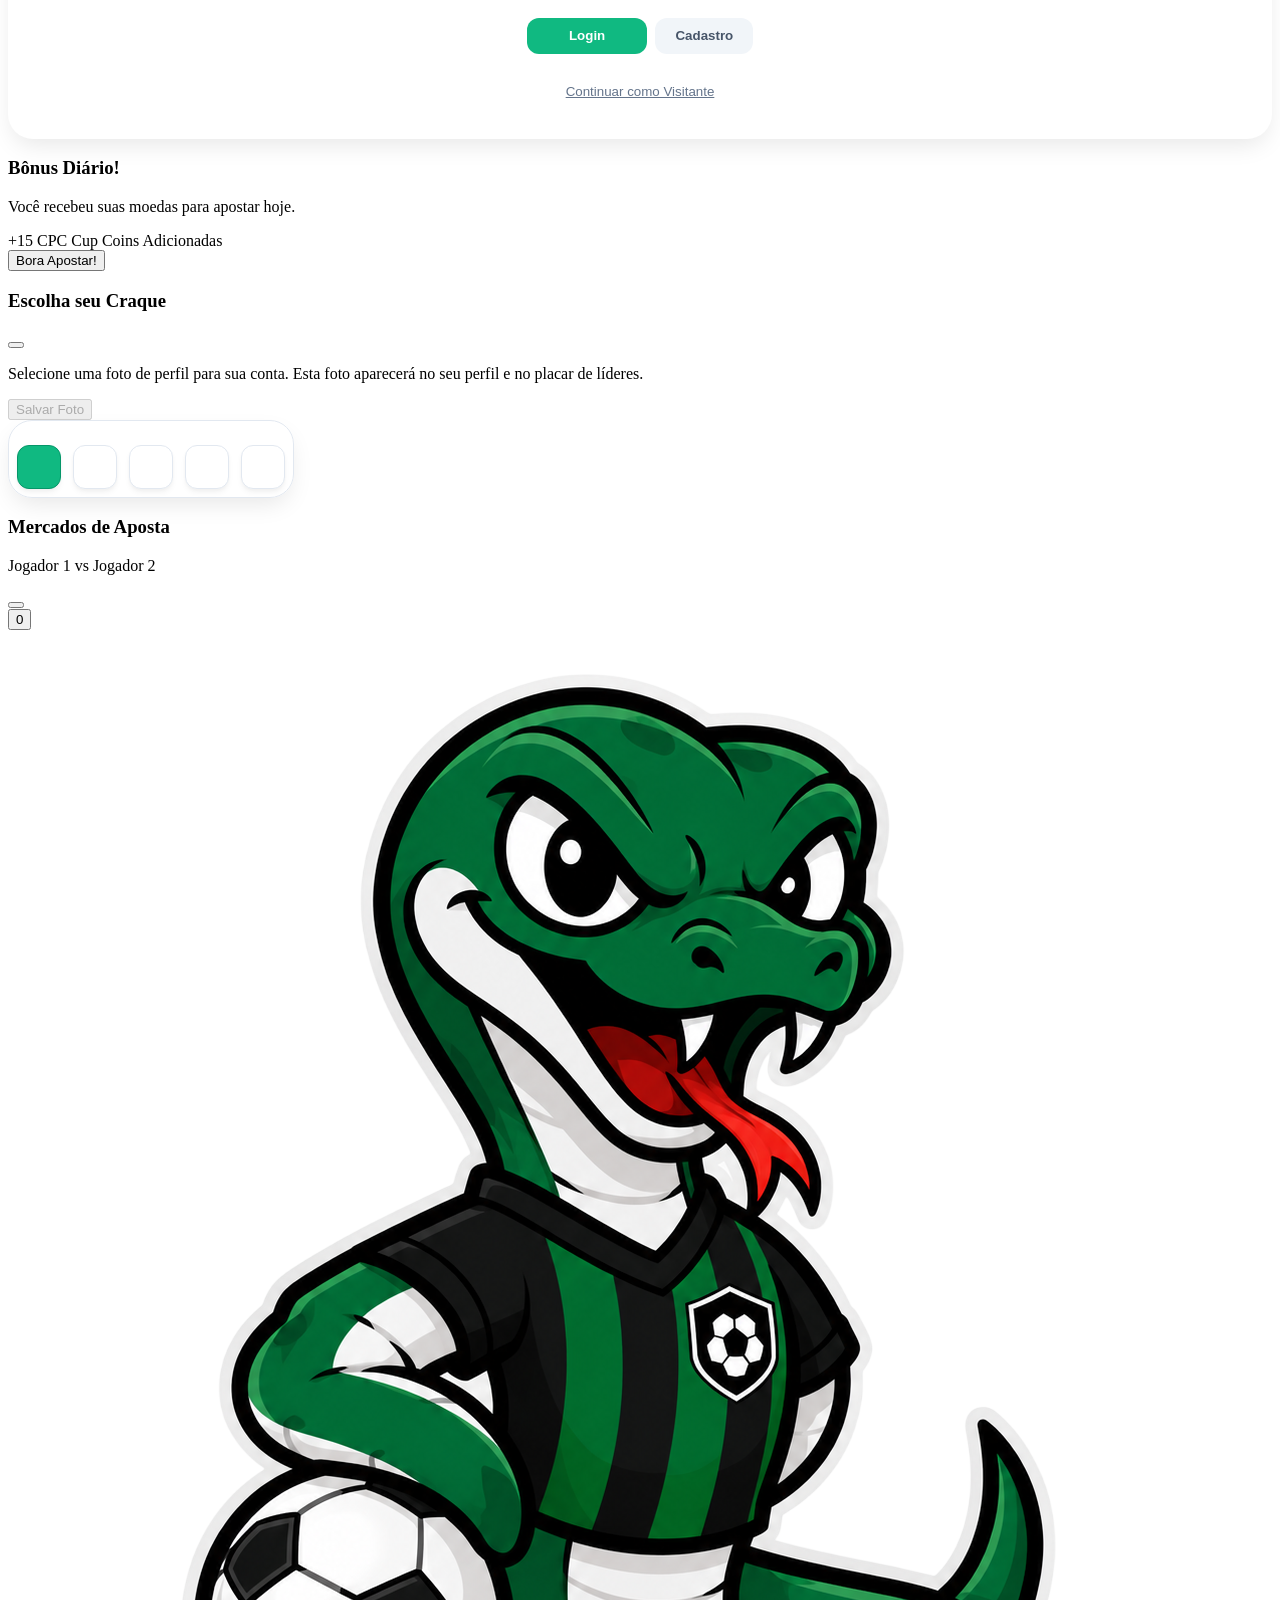
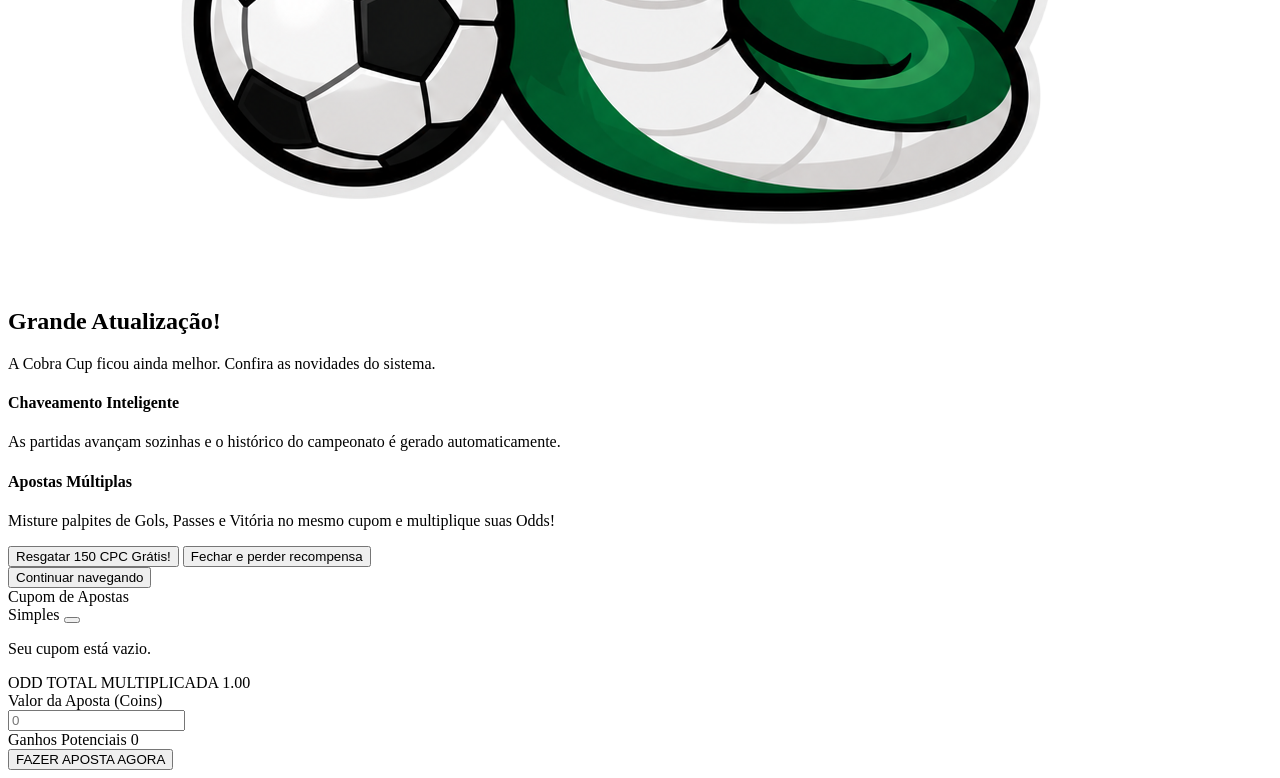
==== commit ab8ce2ab: "Replace sparkles icon with cobra cup logo in update modal" ====
--- a/index.html
+++ b/index.html
@@ -405,7 +405,7 @@
             <div class="h-32 bg-gradient-to-r from-brand-500 to-brand-600 relative overflow-hidden">
                 <div class="absolute inset-0 opacity-20" style="background-image: radial-gradient(circle at 2px 2px, white 1px, transparent 0); background-size: 20px 20px;"></div>
                 <div class="absolute -bottom-6 left-1/2 -translate-x-1/2 w-16 h-16 bg-white rounded-2xl rotate-45 flex items-center justify-center shadow-lg">
-                    <i data-lucide="sparkles" class="w-8 h-8 text-brand-500 -rotate-45"></i>
+                    <img src="cobra-logo.png" alt="Cobra Cup" class="w-10 h-10 object-contain -rotate-45">
                 </div>
             </div>
 
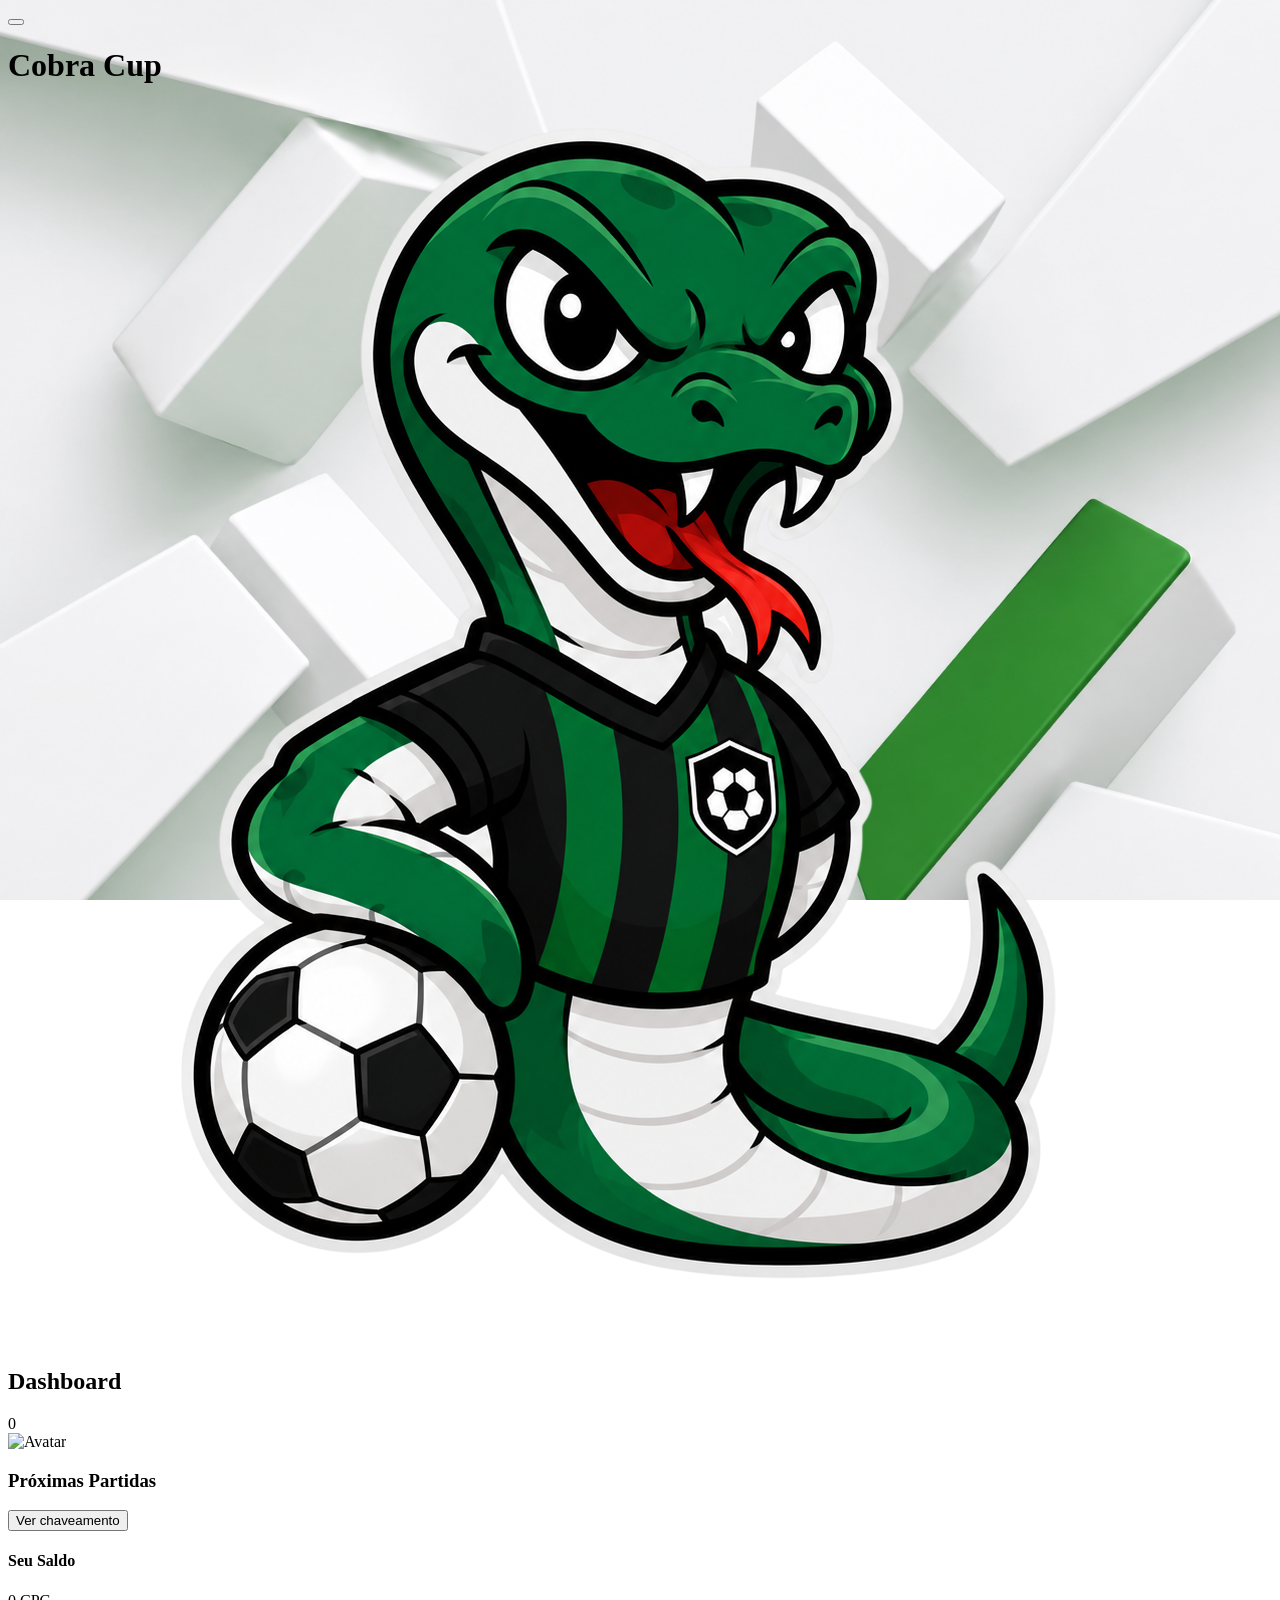
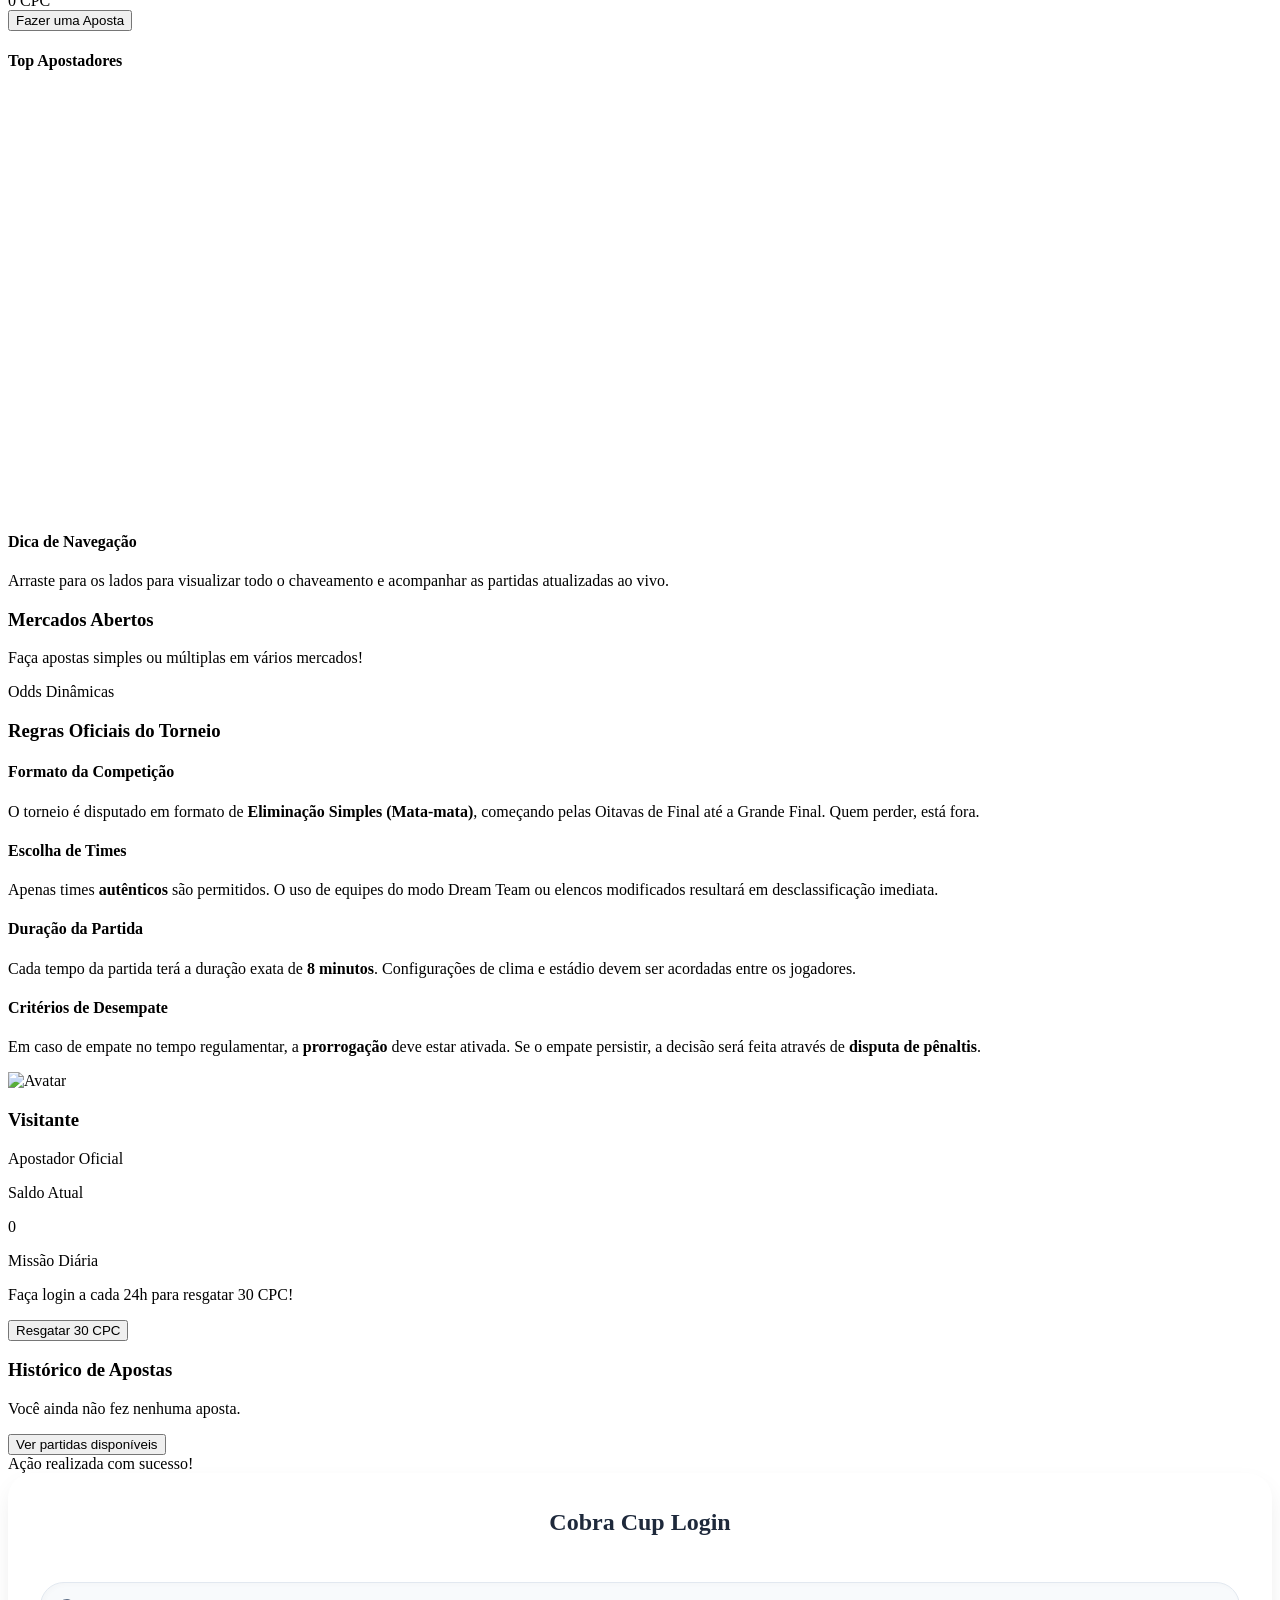
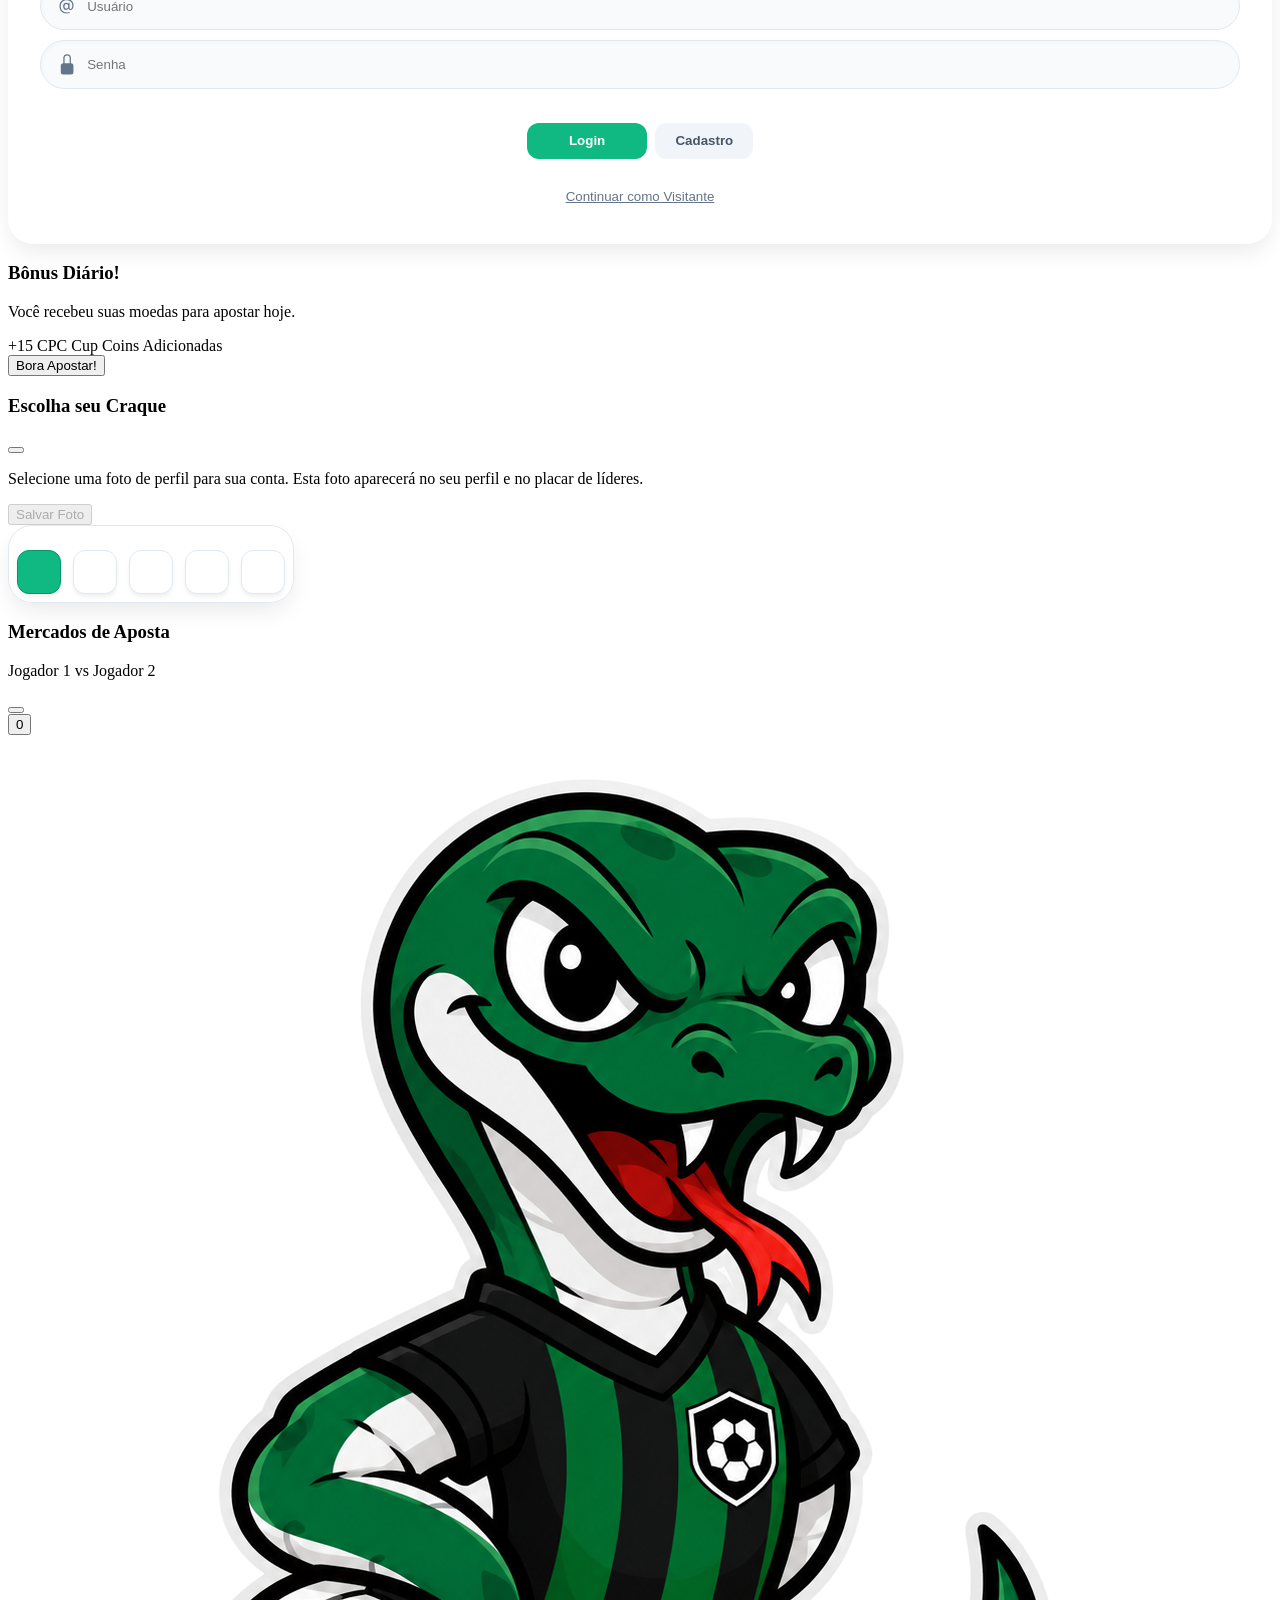
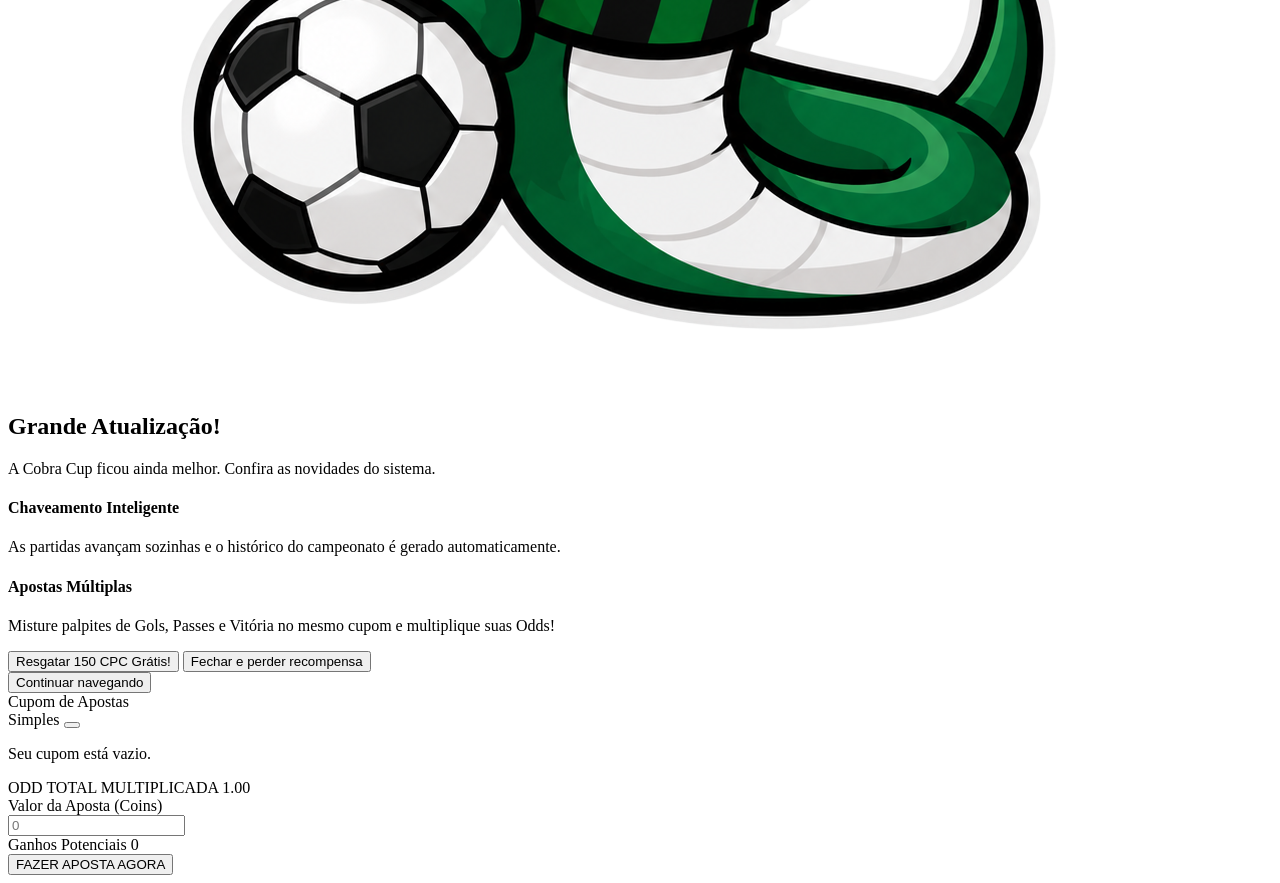
==== commit 7696e0b8: "Fix logo cutoff by removing overflow-hidden from update modal header" ====
--- a/index.html
+++ b/index.html
@@ -233,6 +233,21 @@
                                     <span id="profile-balance">0</span>
                                 </p>
                             </div>
+
+                            <!-- Missão Diária -->
+                            <div class="mt-4 bg-emerald-50 border border-emerald-100 rounded-xl p-4 text-left relative overflow-hidden">
+                                <div class="relative z-10">
+                                    <div class="flex items-center gap-2 mb-1">
+                                        <i data-lucide="calendar-check" class="w-5 h-5 text-emerald-600"></i>
+                                        <p class="font-bold text-emerald-800 text-sm">Missão Diária</p>
+                                    </div>
+                                    <p class="text-xs text-emerald-600 mb-3">Faça login a cada 24h para resgatar 30 CPC!</p>
+                                    <button id="btn-daily-reward" onclick="claimDailyReward()" class="w-full bg-emerald-600 hover:bg-emerald-700 text-white font-bold py-2 rounded-lg text-sm shadow-sm transition-colors flex items-center justify-center gap-2">
+                                        <i data-lucide="gift" class="w-4 h-4"></i> Resgatar 30 CPC
+                                    </button>
+                                </div>
+                                <i data-lucide="coins" class="w-24 h-24 text-emerald-500/10 absolute -bottom-6 -right-6 -rotate-12"></i>
+                            </div>
                         </div>
                     </div>
                     <div class="col-span-1 md:col-span-2">
@@ -402,14 +417,14 @@
         <div class="bg-white rounded-3xl w-full max-w-md shadow-2xl overflow-hidden flex flex-col relative transform transition-all duration-300 scale-95 opacity-0" id="update-modal-content">
             
             <!-- Confete/Decoração topo -->
-            <div class="h-32 bg-gradient-to-r from-brand-500 to-brand-600 relative overflow-hidden">
+            <div class="h-32 bg-gradient-to-r from-brand-500 to-brand-600 relative">
                 <div class="absolute inset-0 opacity-20" style="background-image: radial-gradient(circle at 2px 2px, white 1px, transparent 0); background-size: 20px 20px;"></div>
-                <div class="absolute -bottom-6 left-1/2 -translate-x-1/2 w-16 h-16 bg-white rounded-2xl rotate-45 flex items-center justify-center shadow-lg">
-                    <img src="cobra-logo.png" alt="Cobra Cup" class="w-10 h-10 object-contain -rotate-45">
-                </div>
-            </div>
-
-            <div class="pt-10 p-6 text-center">
+                <div class="absolute -bottom-16 left-1/2 -translate-x-1/2 w-32 h-32 bg-white rounded-[2.5rem] rotate-45 flex items-center justify-center shadow-xl">
+                    <img src="cobra-logo.png" alt="Cobra Cup" class="w-24 h-24 object-contain -rotate-45">
+                </div>
+            </div>
+
+            <div class="pt-20 p-6 text-center">
                 <h2 class="text-2xl font-black text-slate-800 mb-2">Grande Atualização!</h2>
                 <p class="text-slate-500 text-sm mb-6">A Cobra Cup ficou ainda melhor. Confira as novidades do sistema.</p>
                 
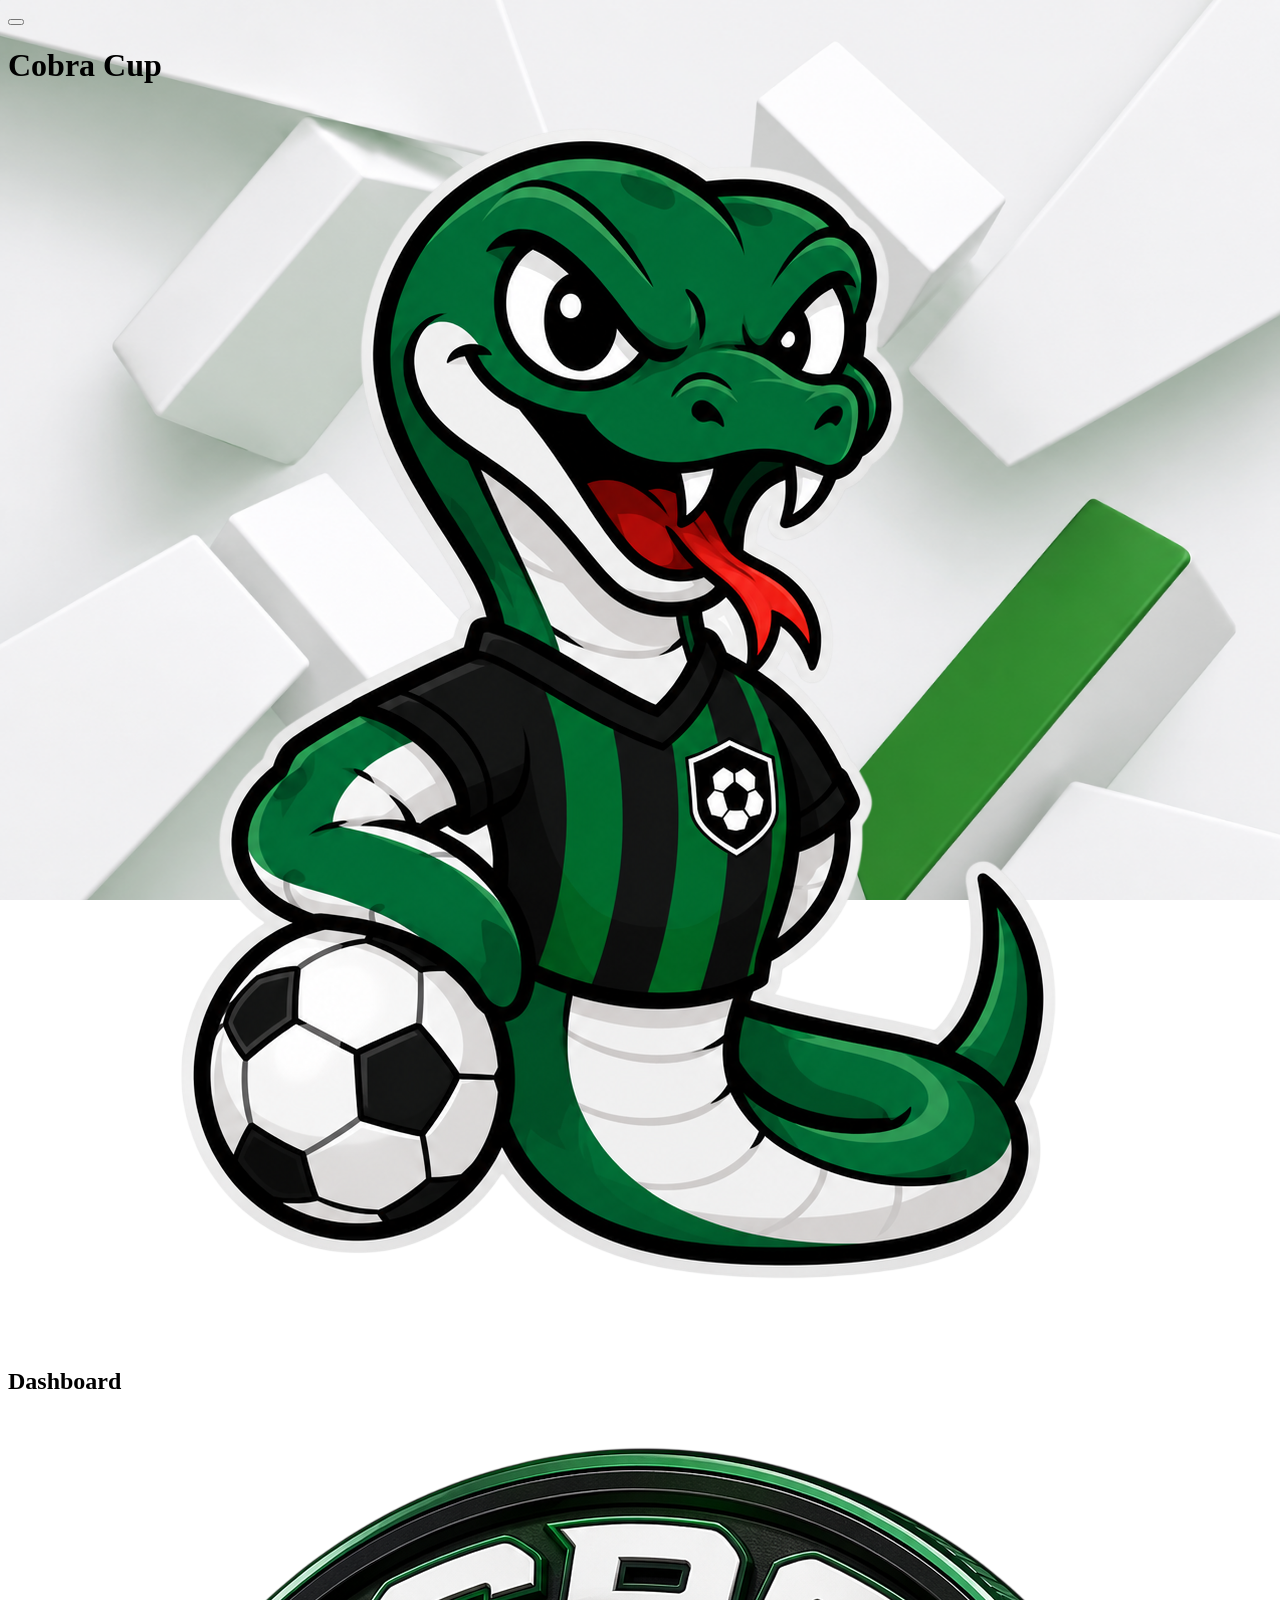
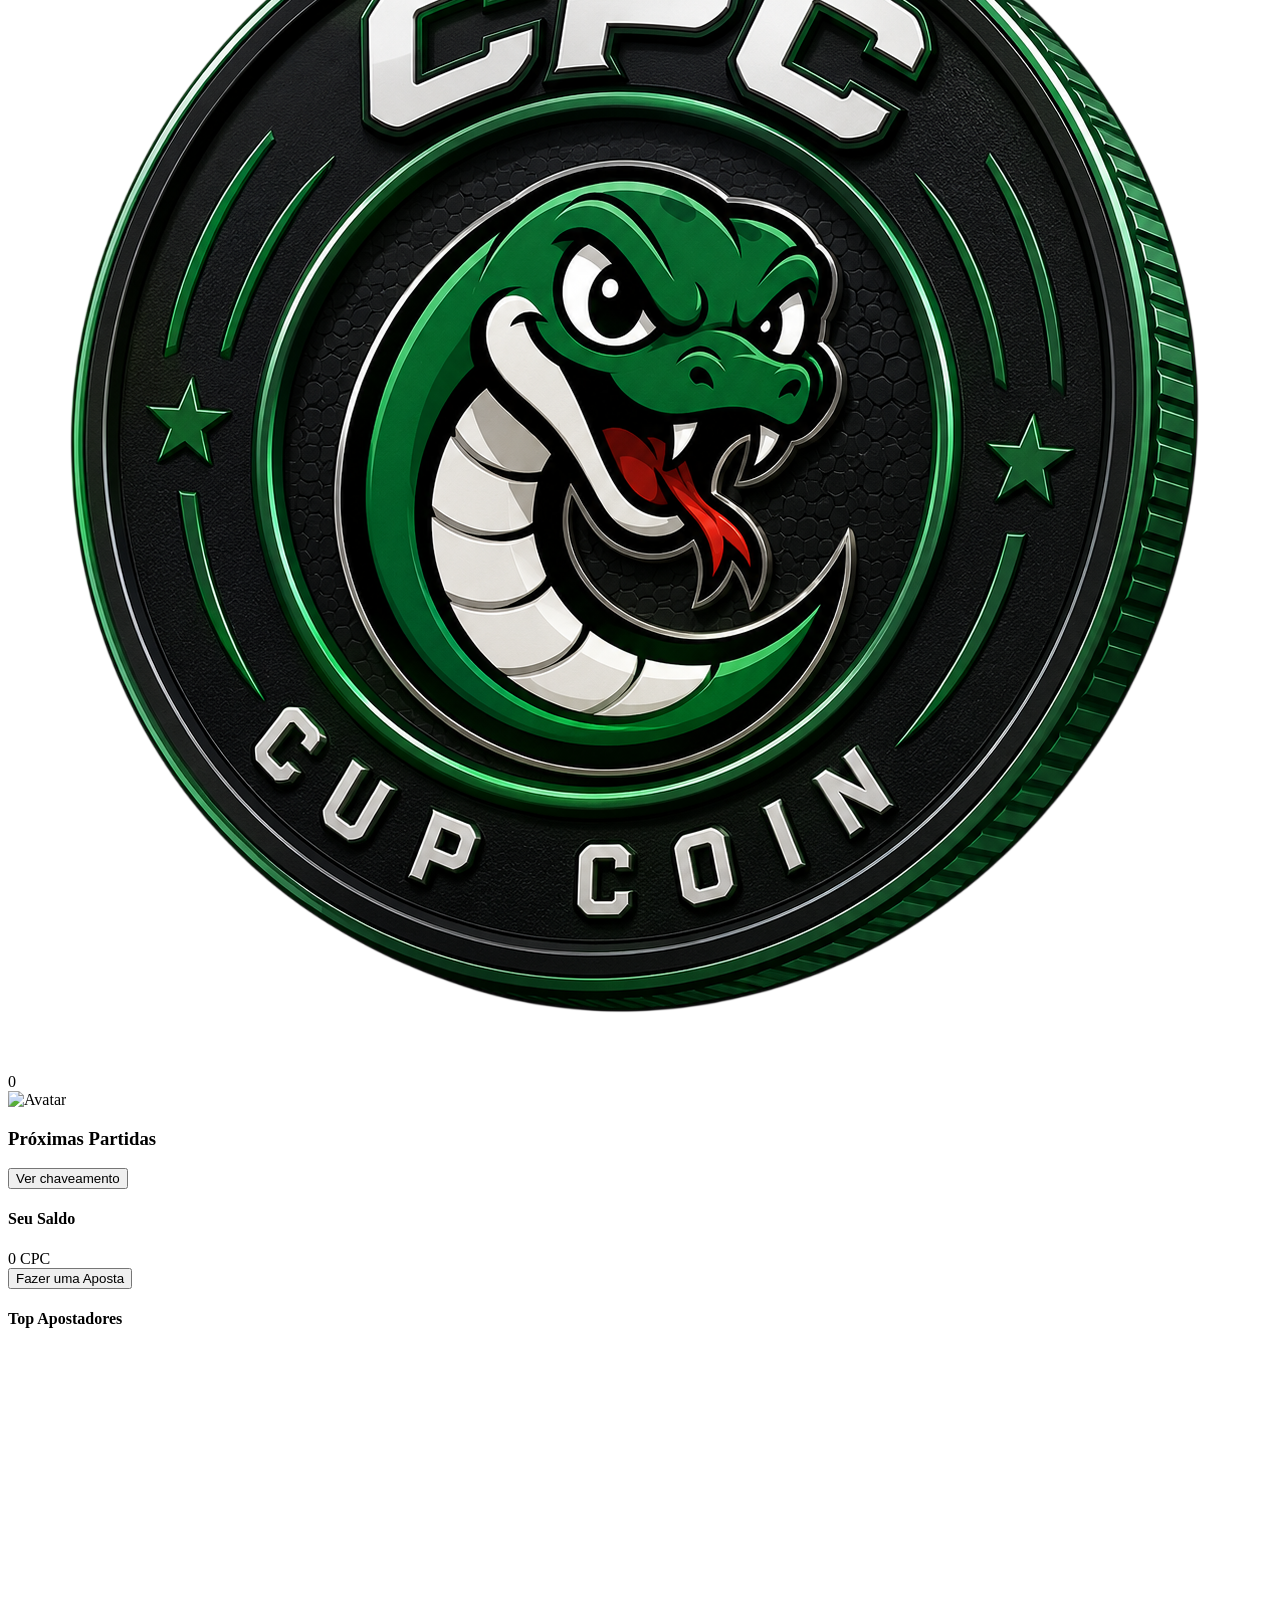
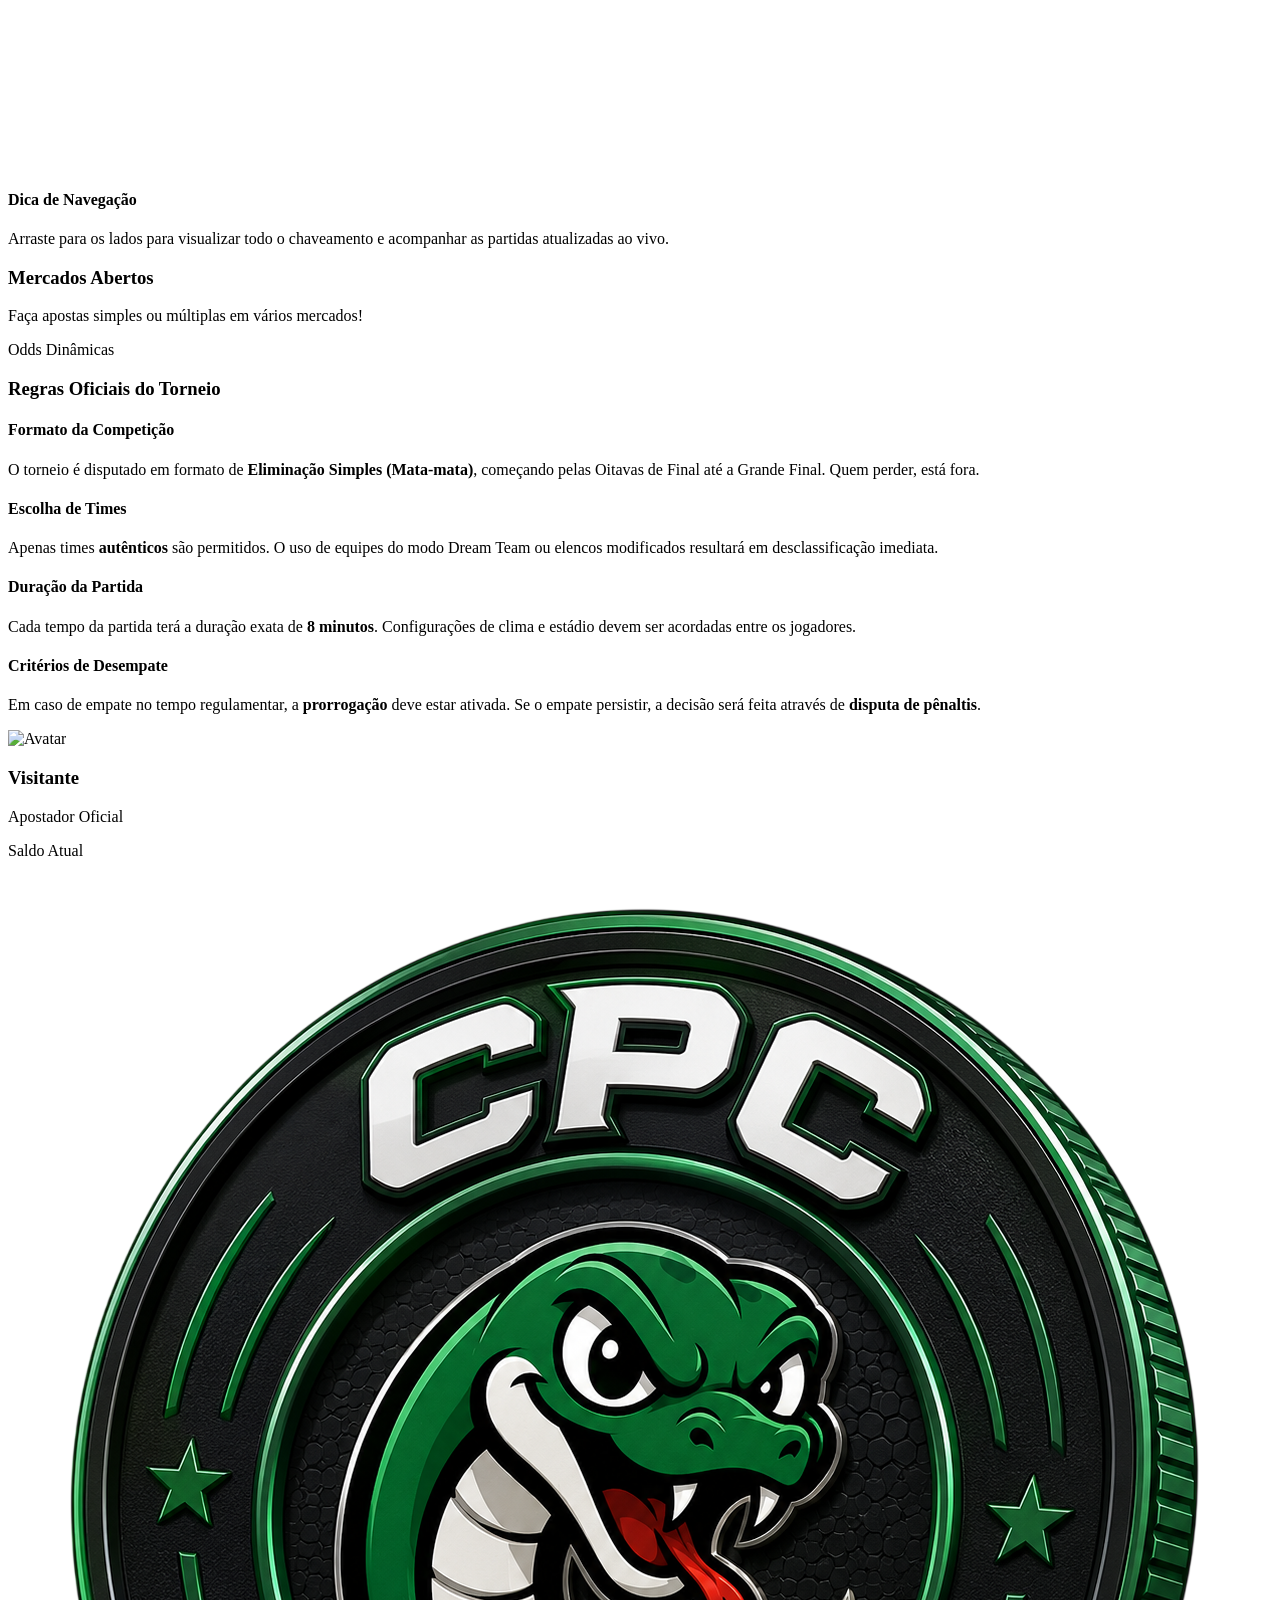
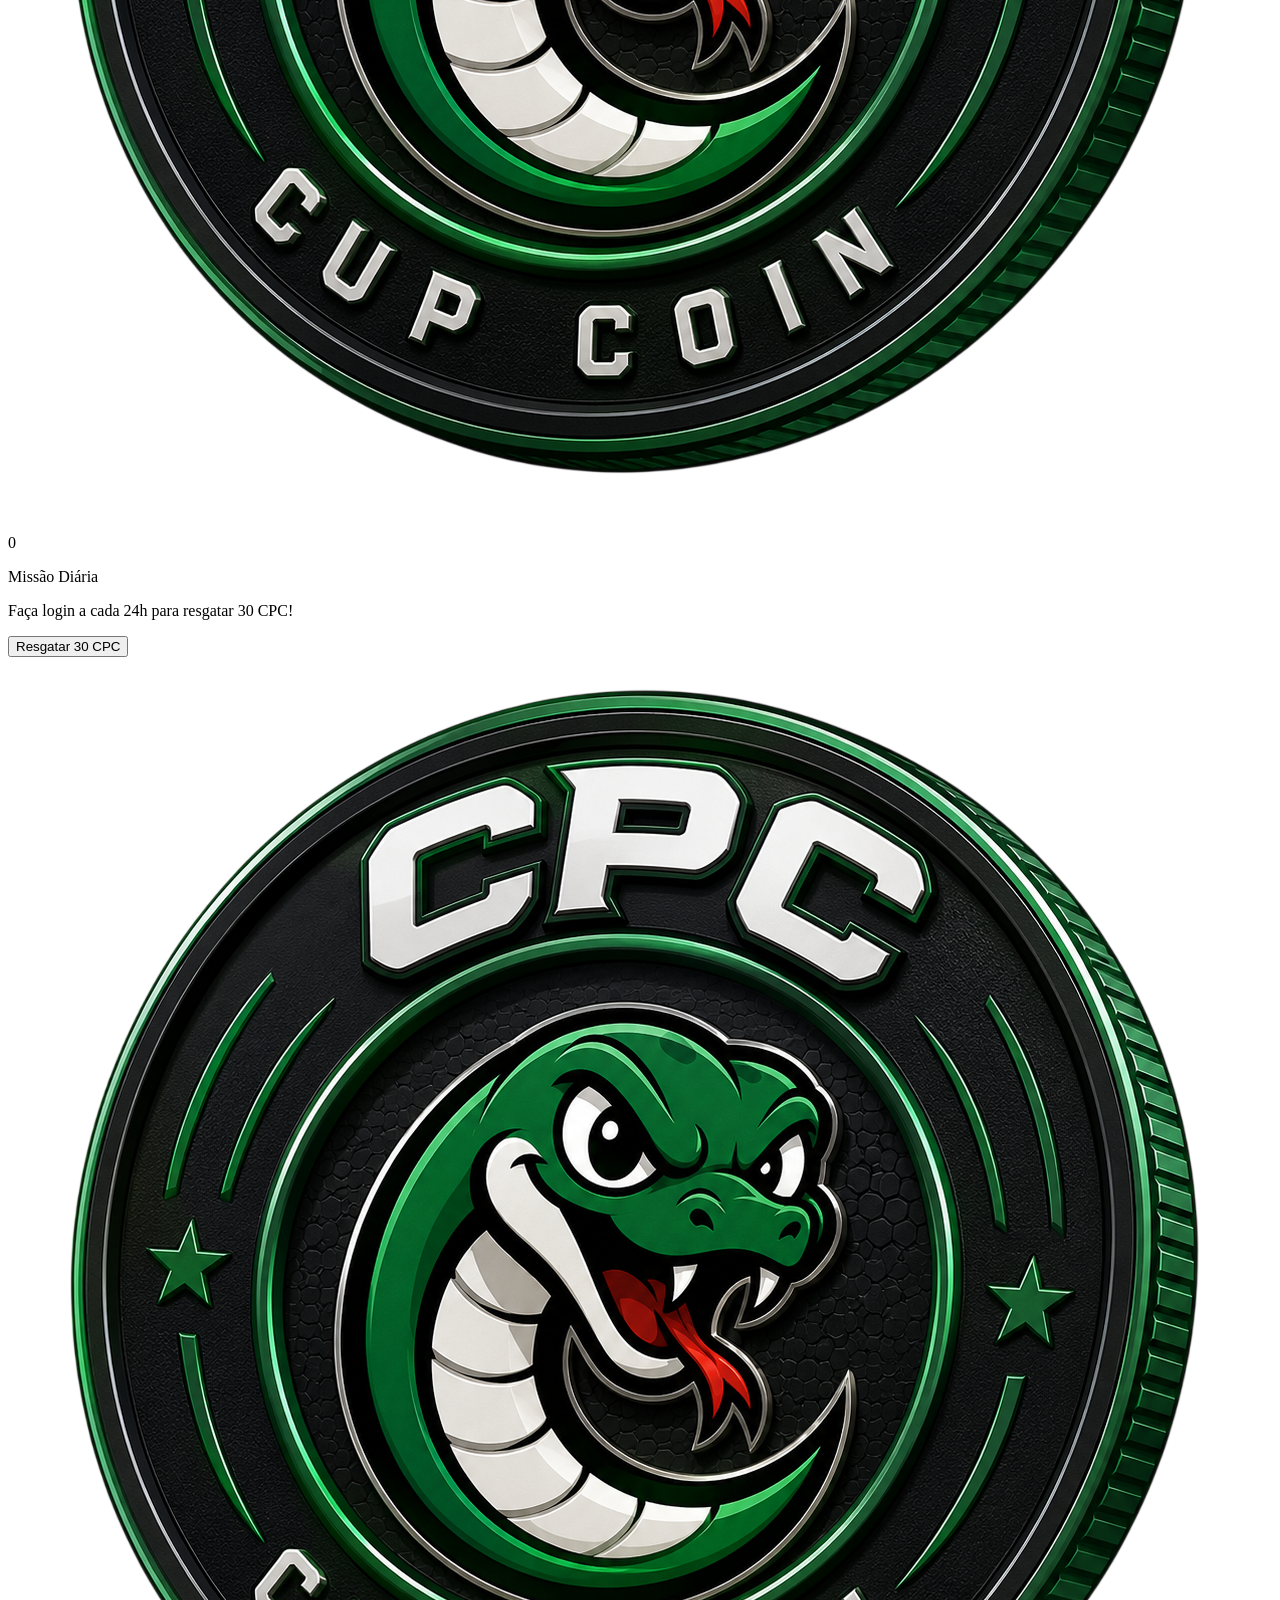
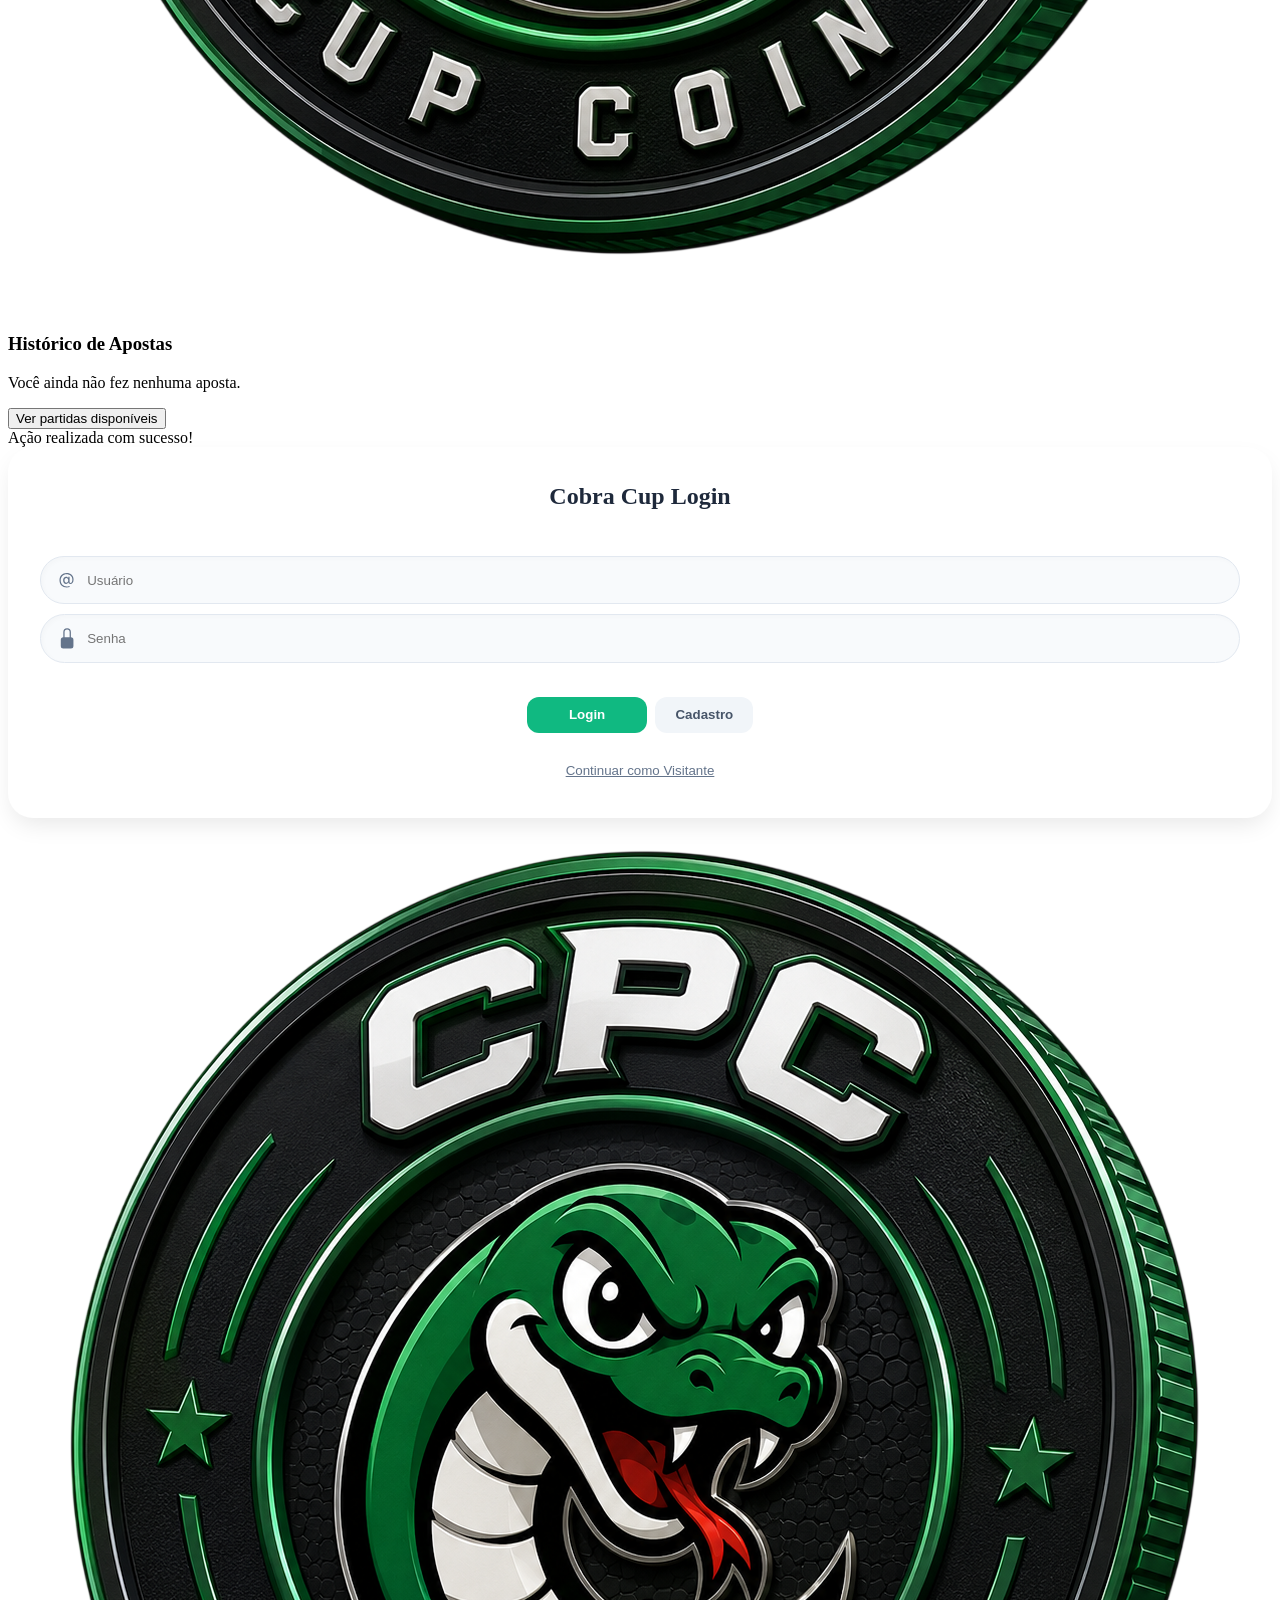
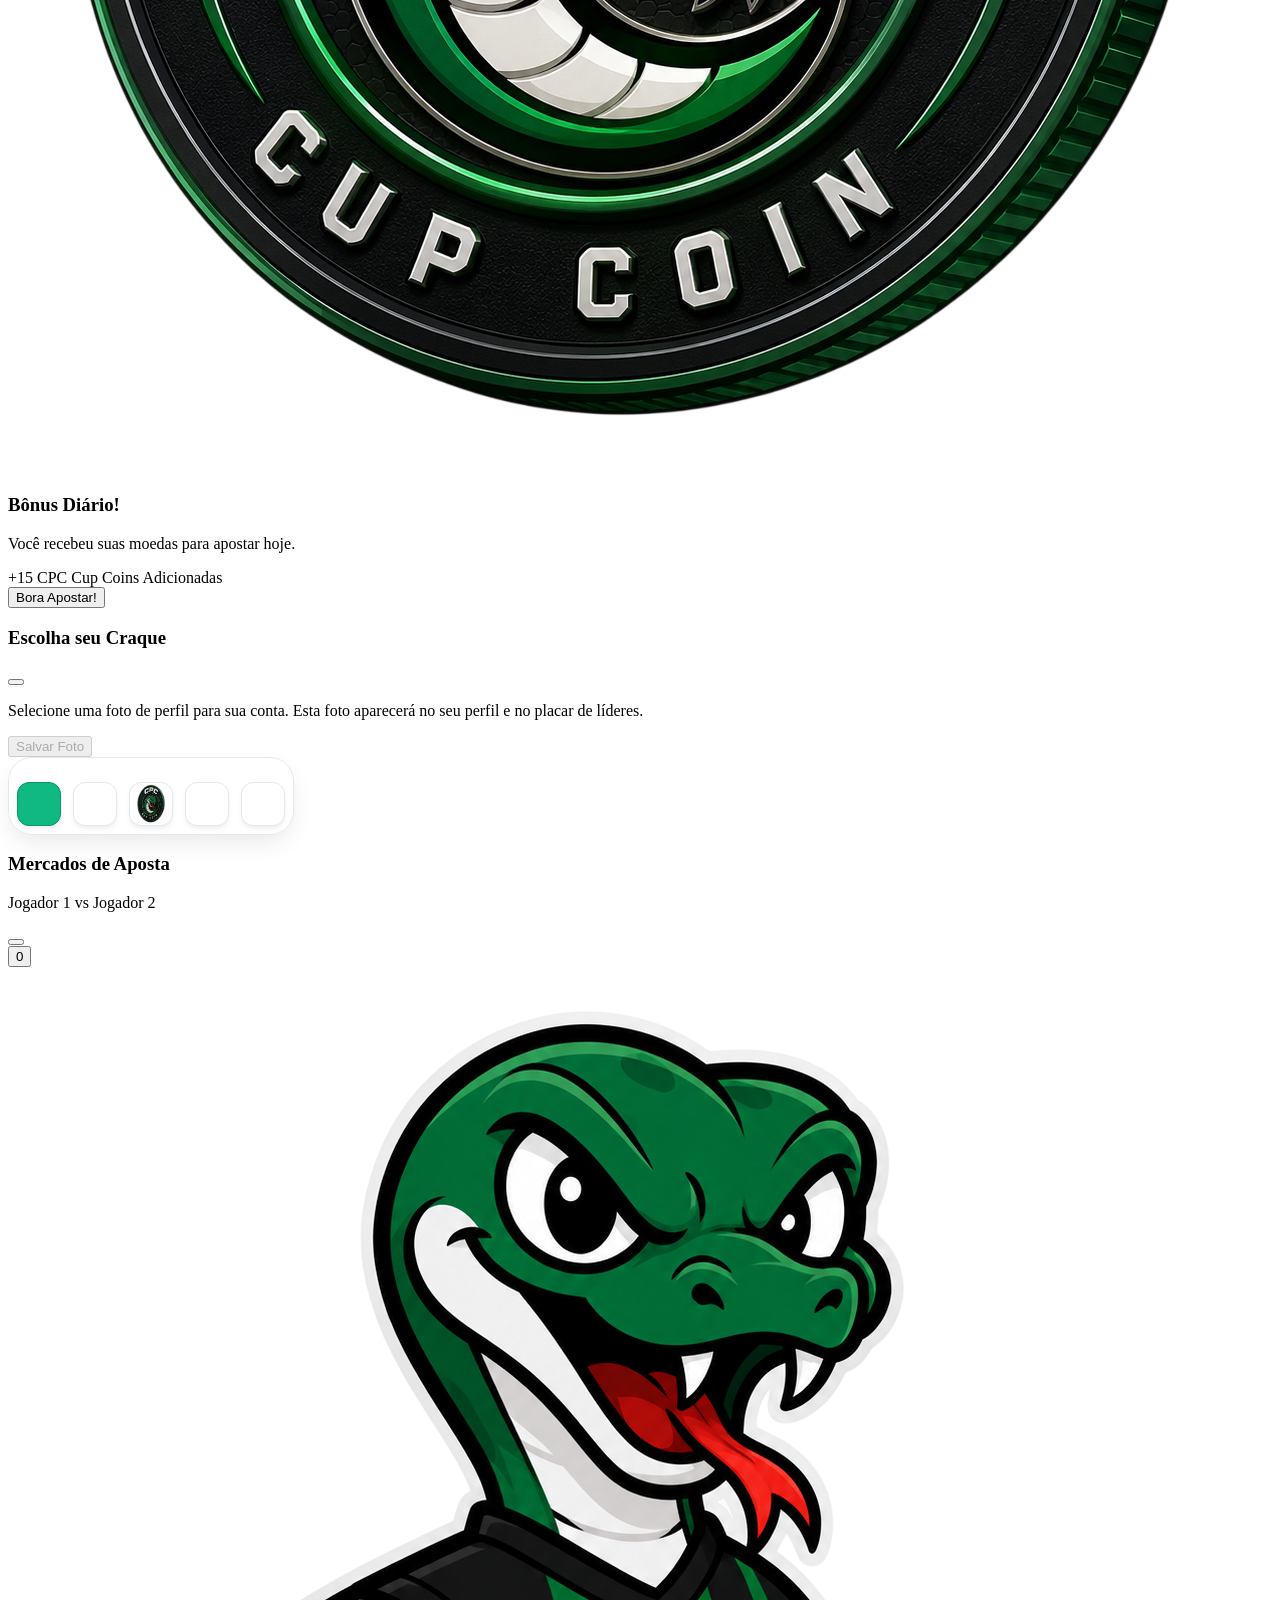
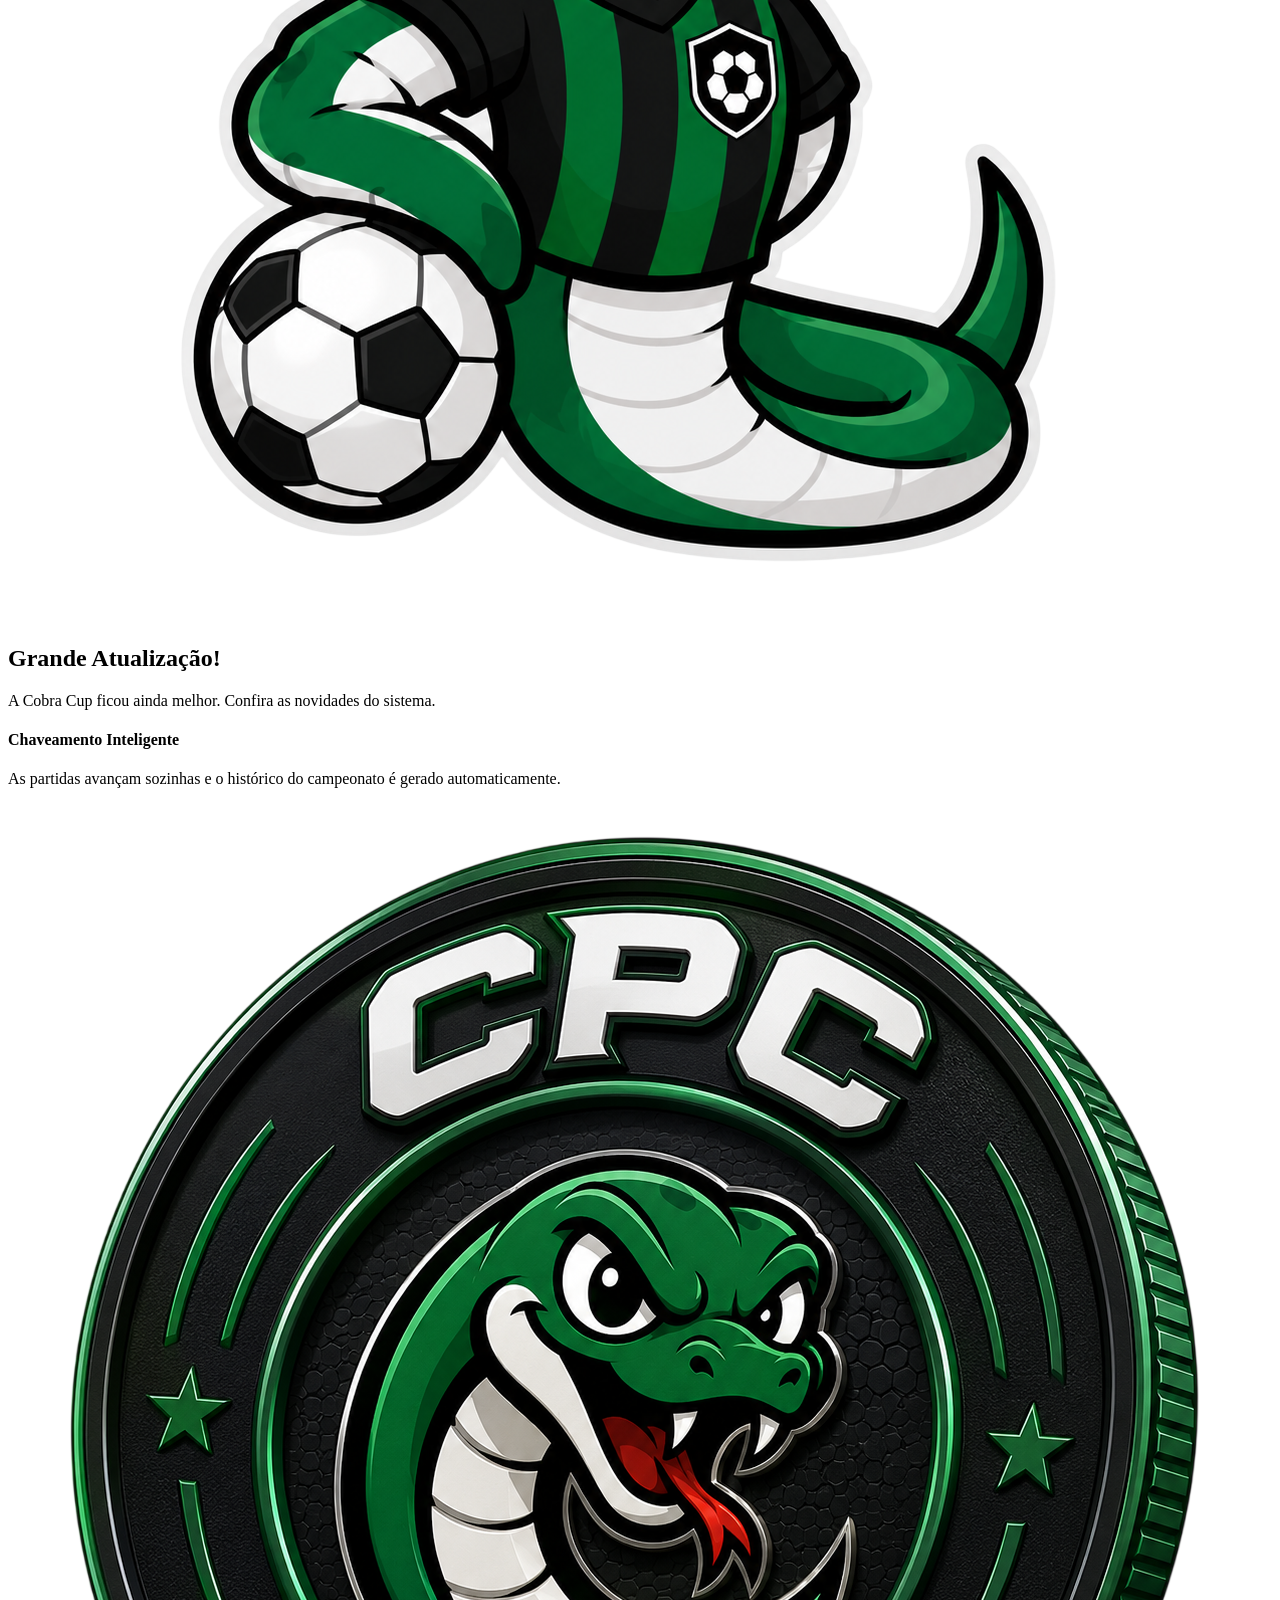
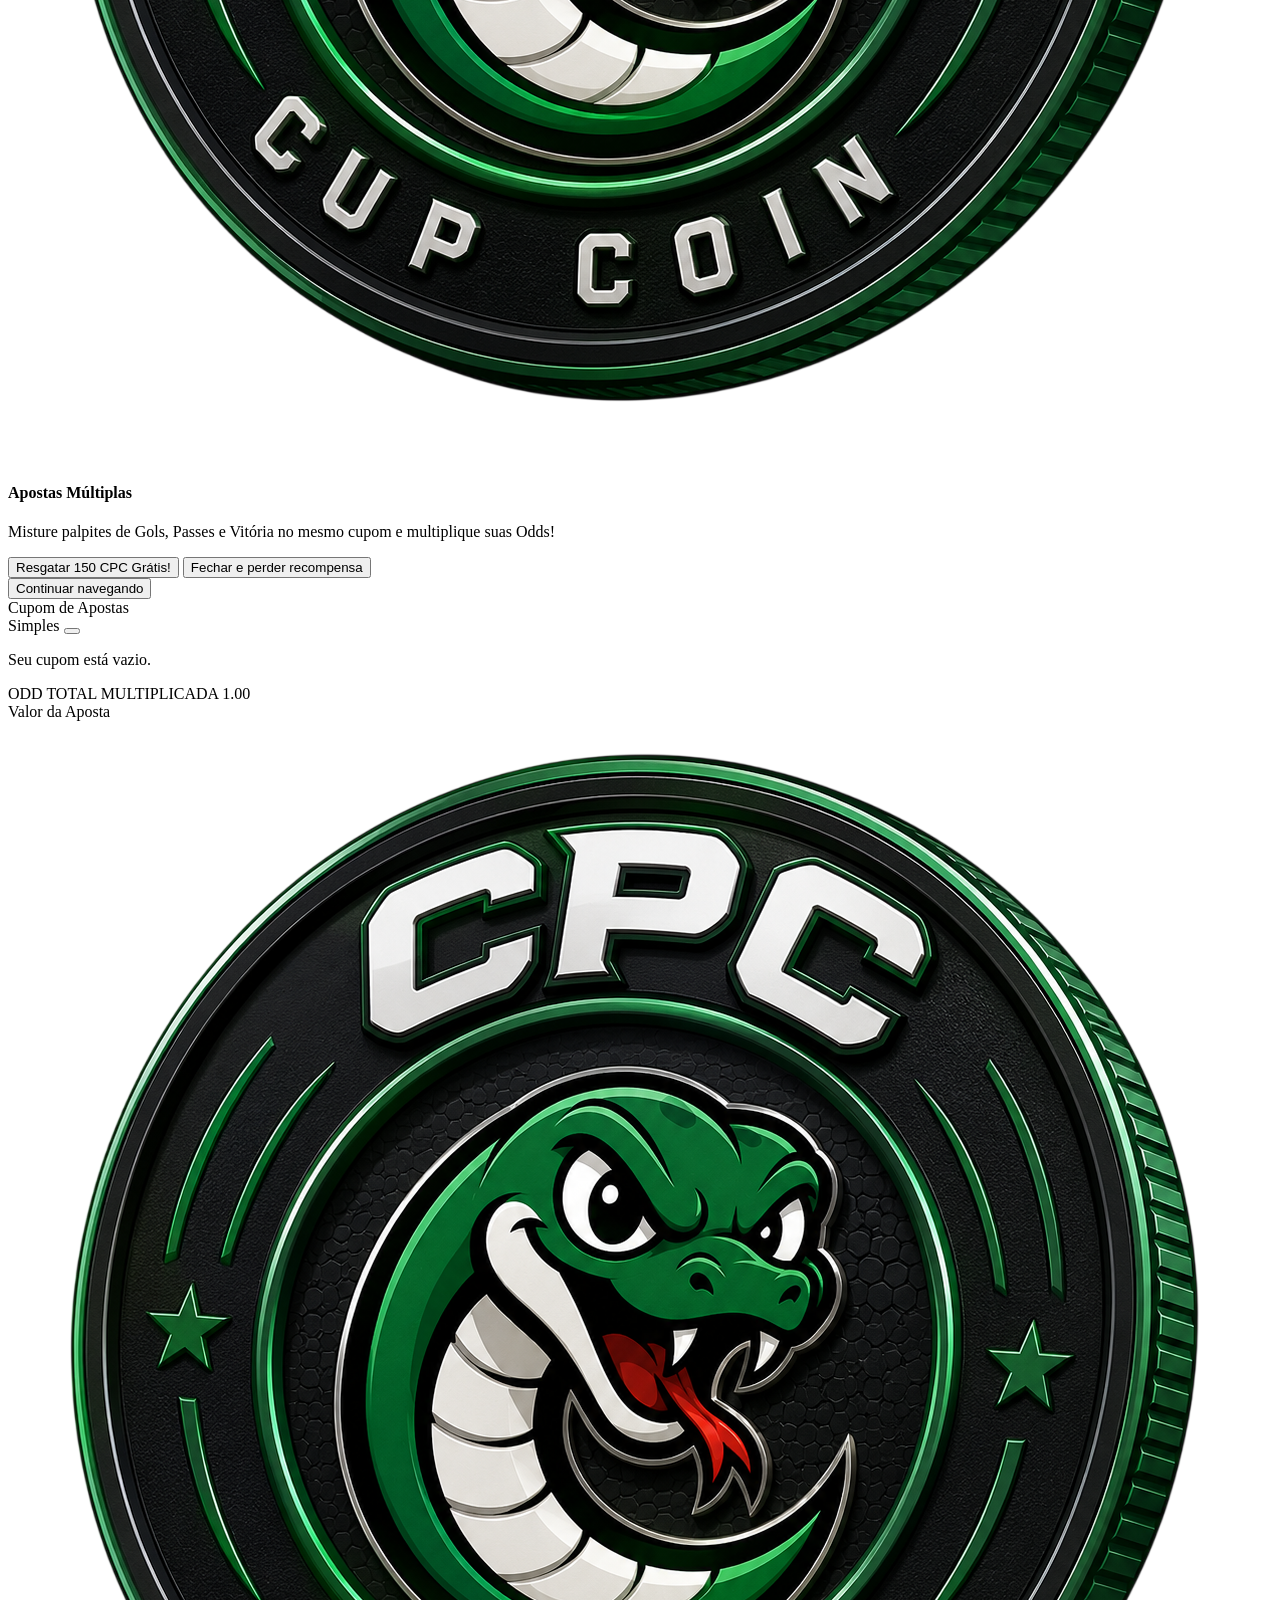
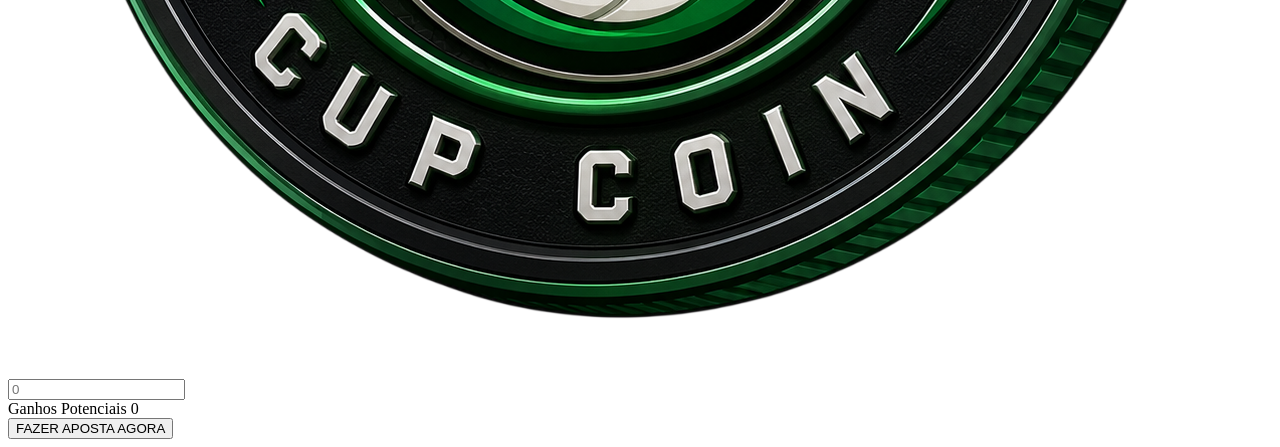
==== commit 702811c2: "Replace generic coin icons with custom Cup Coin image throughout the app" ====
--- a/index.html
+++ b/index.html
@@ -57,7 +57,7 @@
             <div class="flex items-center gap-6">
                 <!-- Coin Balance -->
                 <div class="flex items-center gap-2 bg-amber-50 px-4 py-2 rounded-xl border border-amber-200 shadow-sm cursor-pointer hover:bg-amber-100 transition-colors" onclick="nav('profile')">
-                    <i data-lucide="coins" class="text-amber-500 w-5 h-5"></i>
+                    <img src="cup-coin.png" class="w-6 h-6 object-contain">
                     <span class="font-bold text-amber-700" id="coin-balance">0</span>
                 </div>
                 
@@ -229,7 +229,7 @@
                             <div class="bg-slate-50 p-4 rounded-xl text-left border border-slate-100">
                                 <p class="text-xs text-slate-500 uppercase font-semibold mb-1">Saldo Atual</p>
                                 <p class="text-2xl font-bold text-brand-600 flex items-center gap-2">
-                                    <i data-lucide="coins" class="w-5 h-5 text-amber-500"></i>
+                                    <img src="cup-coin.png" class="w-6 h-6 object-contain">
                                     <span id="profile-balance">0</span>
                                 </p>
                             </div>
@@ -246,7 +246,7 @@
                                         <i data-lucide="gift" class="w-4 h-4"></i> Resgatar 30 CPC
                                     </button>
                                 </div>
-                                <i data-lucide="coins" class="w-24 h-24 text-emerald-500/10 absolute -bottom-6 -right-6 -rotate-12"></i>
+                                <img src="cup-coin.png" class="w-24 h-24 absolute -bottom-6 -right-6 -rotate-12 opacity-20 object-contain drop-shadow-md">
                             </div>
                         </div>
                     </div>
@@ -306,7 +306,7 @@
         <div class="absolute inset-0 bg-slate-900/60 backdrop-blur-sm pointer-events-auto"></div>
         <div class="bg-white rounded-3xl p-8 max-w-sm w-full mx-4 text-center relative z-10 scale-0 transition-transform duration-500 ease-out flex flex-col items-center shadow-2xl" id="reward-content">
             <div class="w-24 h-24 bg-gradient-to-tr from-amber-400 to-yellow-300 rounded-full flex items-center justify-center text-white mb-6 shadow-lg shadow-amber-500/40 relative">
-                <i data-lucide="coins" class="w-12 h-12 absolute animate-bounce-slow"></i>
+                <img src="cup-coin.png" class="w-16 h-16 absolute animate-bounce-slow object-contain">
                 <!-- Sparkles -->
                 <i data-lucide="sparkles" class="w-6 h-6 absolute top-0 right-0 text-yellow-100 animate-pulse"></i>
                 <i data-lucide="sparkles" class="w-4 h-4 absolute bottom-2 left-0 text-yellow-200 animate-pulse delay-75"></i>
@@ -369,7 +369,7 @@
                 <div class="dock-label">Chaveamento</div>
             </button>
             <button id="btn-bets" onclick="nav('bets')" class="dock-item" data-label="Apostas">
-                <i data-lucide="coins" class="dock-icon"></i>
+                <img src="cup-coin.png" class="dock-icon object-contain drop-shadow-sm">
                 <div class="dock-label">Apostas</div>
             </button>
             <button id="btn-rules" onclick="nav('rules')" class="dock-item" data-label="Regras">
@@ -441,7 +441,7 @@
                     
                     <div class="flex gap-4 p-3 rounded-xl bg-slate-50 border border-slate-100">
                         <div class="w-10 h-10 rounded-full bg-amber-100 flex items-center justify-center shrink-0">
-                            <i data-lucide="coins" class="w-5 h-5 text-amber-600"></i>
+                            <img src="cup-coin.png" class="w-6 h-6 object-contain">
                         </div>
                         <div>
                             <h4 class="font-bold text-slate-800 text-sm">Apostas Múltiplas</h4>
@@ -506,10 +506,10 @@
                     </div>
                     
                     <div class="flex justify-between items-center mb-4">
-                        <span class="text-sm font-bold text-slate-500">Valor da Aposta (Coins)</span>
+                        <span class="text-sm font-bold text-slate-500">Valor da Aposta</span>
                         <div class="relative w-28">
-                            <i data-lucide="coins" class="w-4 h-4 text-amber-500 absolute left-3 top-1/2 -translate-y-1/2"></i>
-                            <input type="number" id="cart-amount" class="w-full text-right border-2 border-slate-200 focus:border-brand-500 rounded-xl py-2 pr-3 pl-8 font-bold text-slate-700 outline-none transition-colors" placeholder="0" oninput="updateCartPotential()">
+                            <img src="cup-coin.png" class="w-5 h-5 absolute left-3 top-1/2 -translate-y-1/2 object-contain">
+                            <input type="number" id="cart-amount" class="w-full text-right border-2 border-slate-200 focus:border-brand-500 rounded-xl py-2 pr-3 pl-9 font-bold text-slate-700 outline-none transition-colors" placeholder="0" oninput="updateCartPotential()">
                         </div>
                     </div>
                     
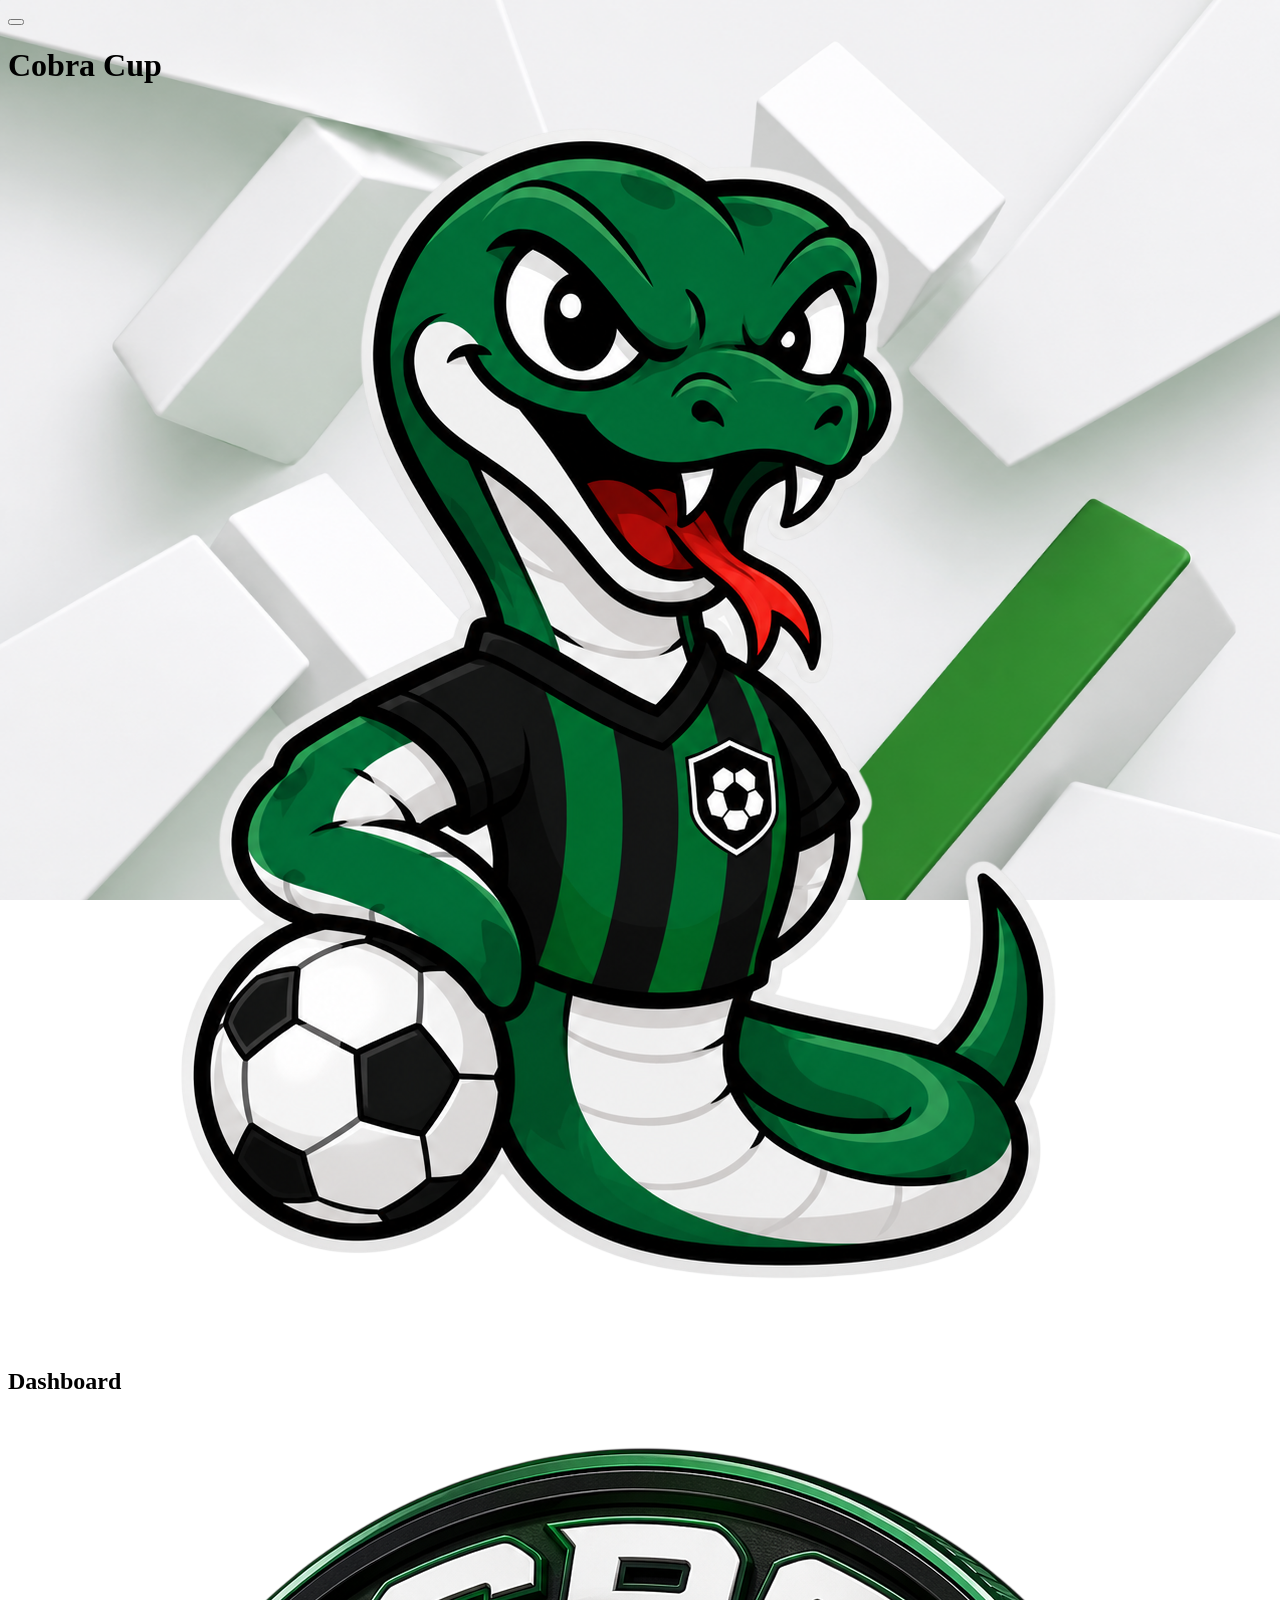
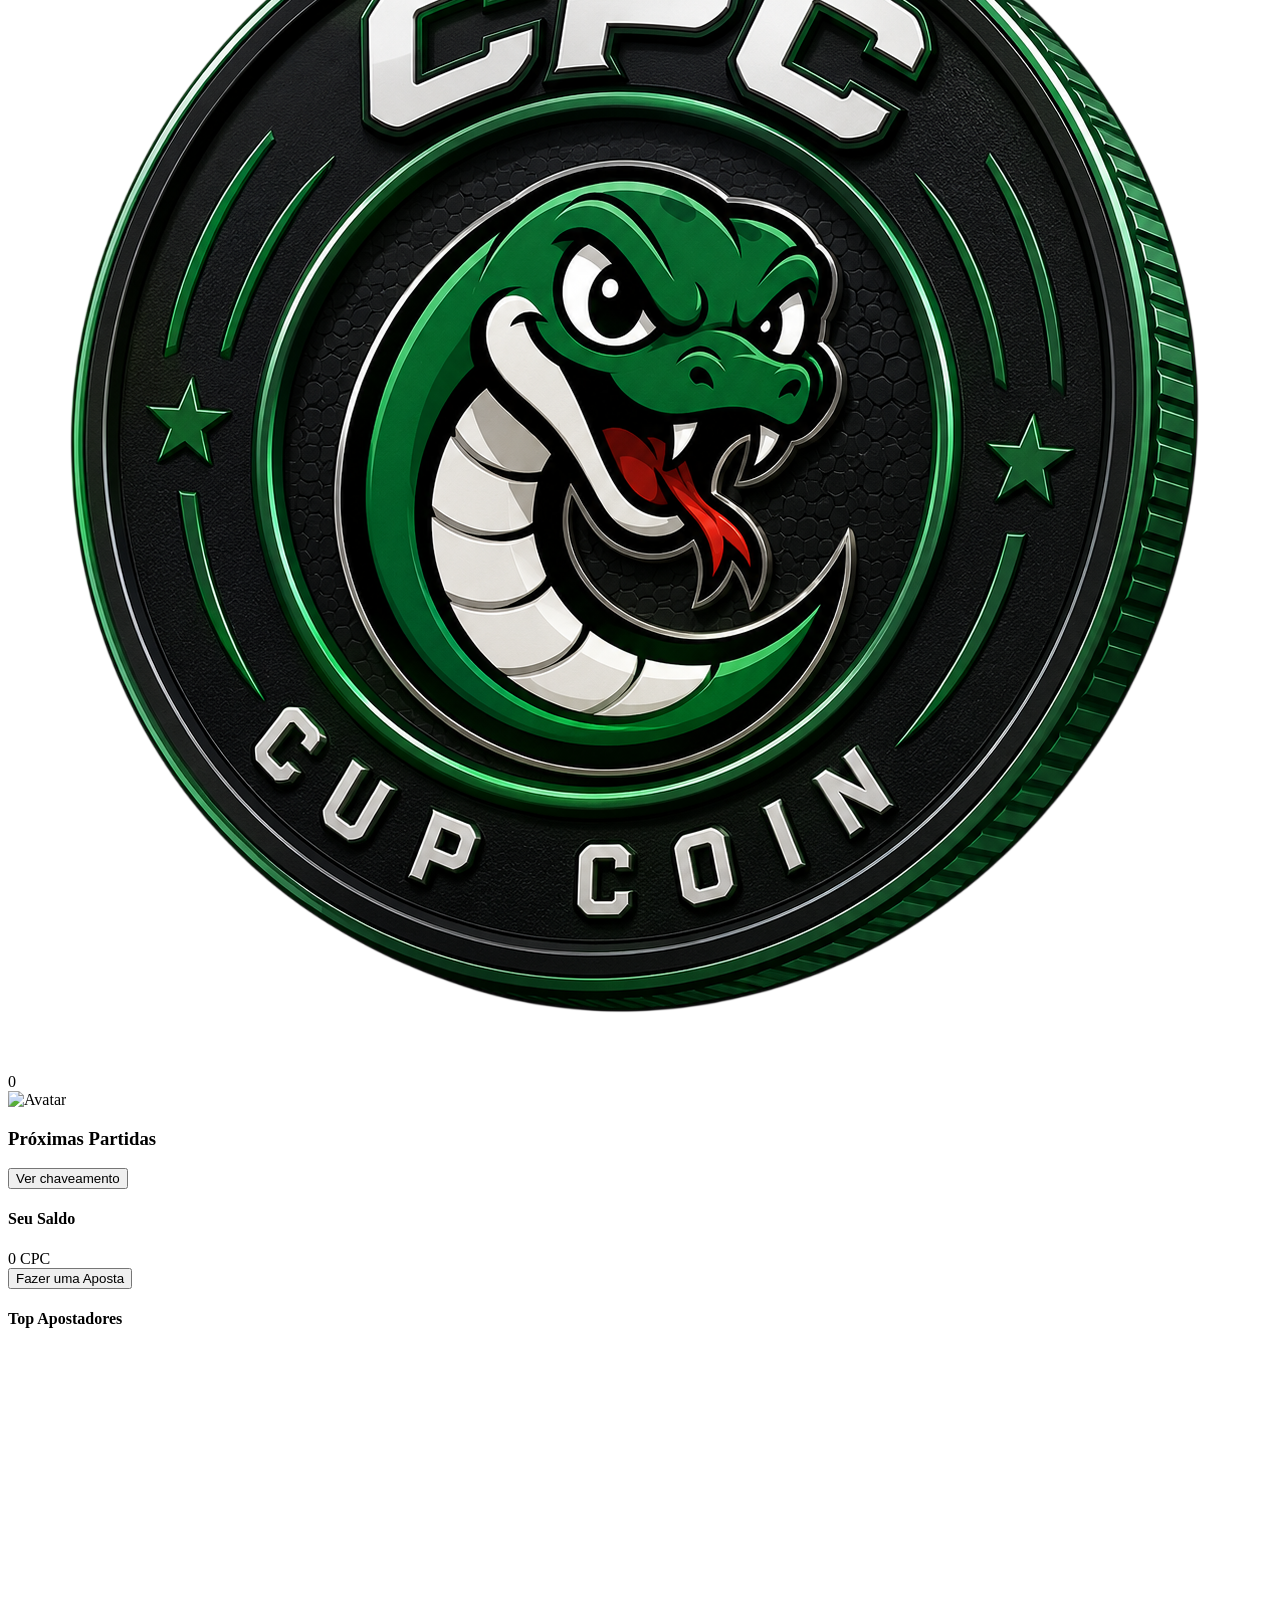
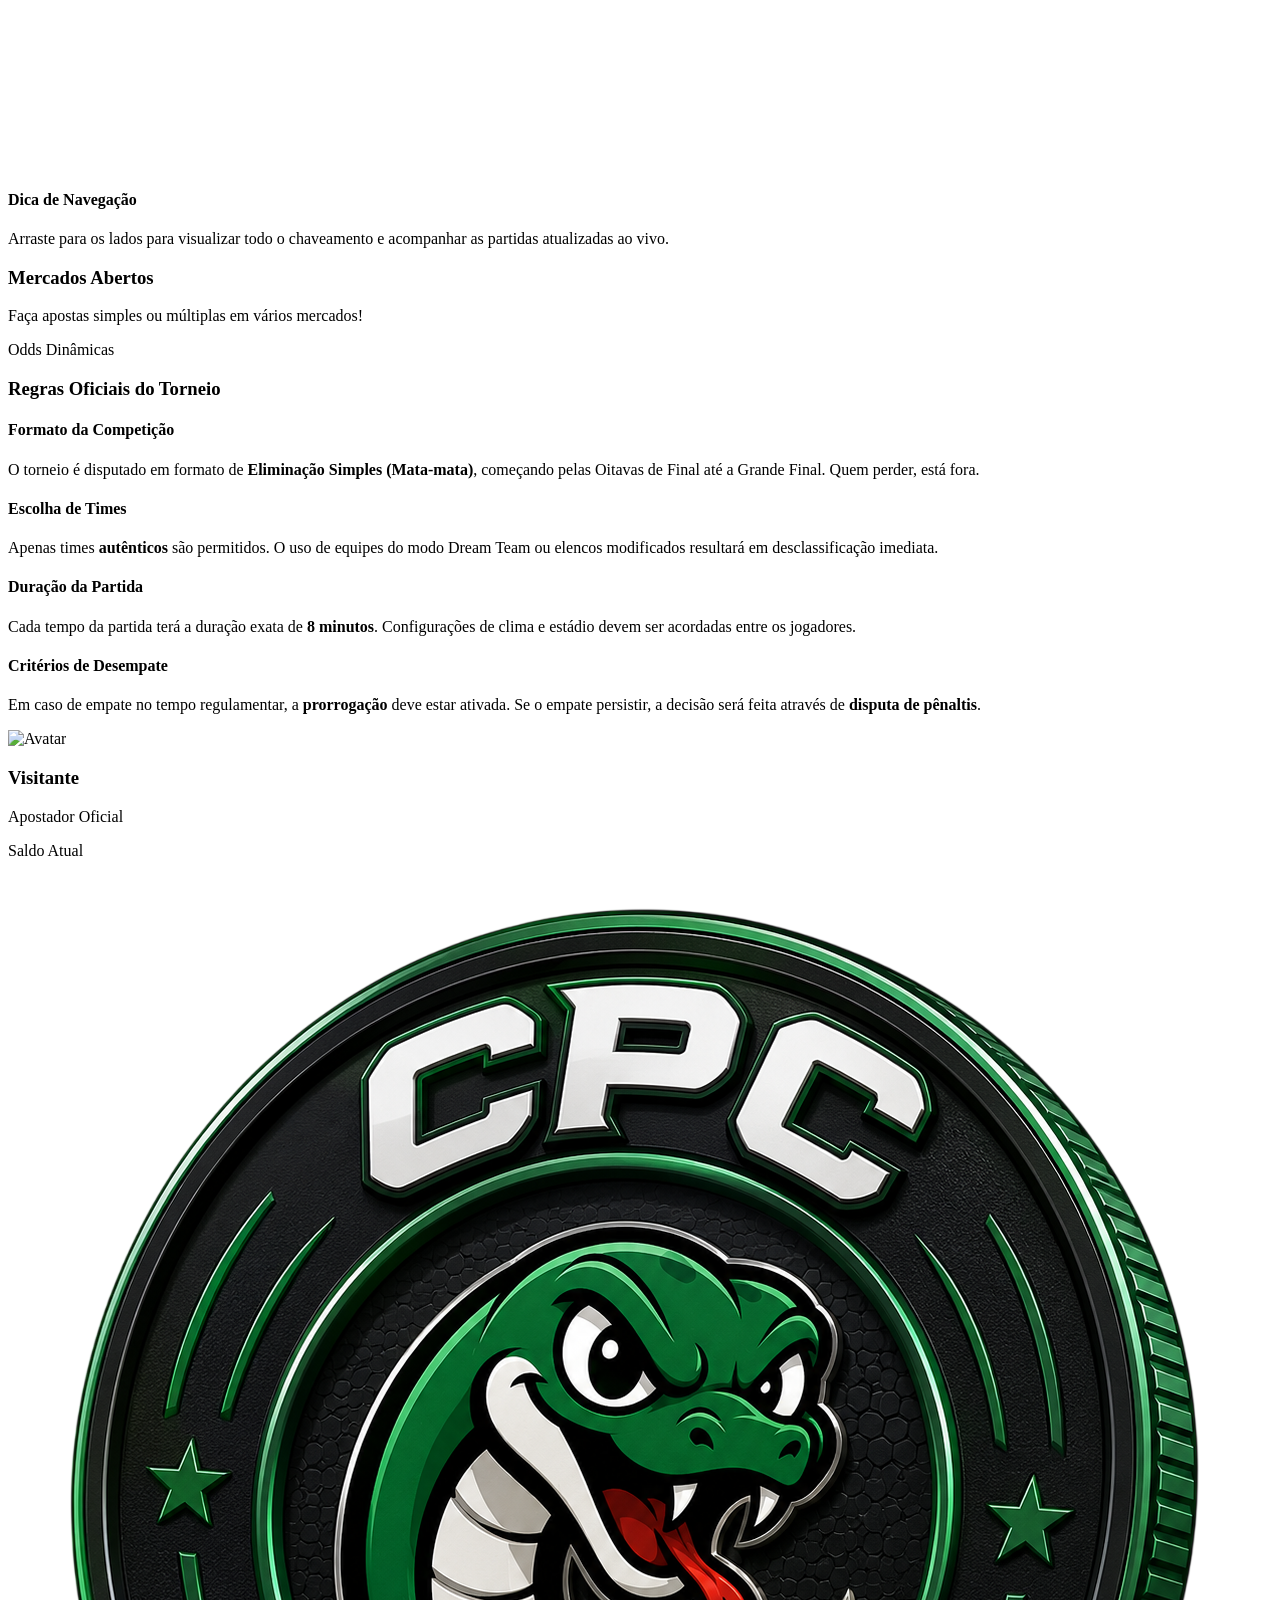
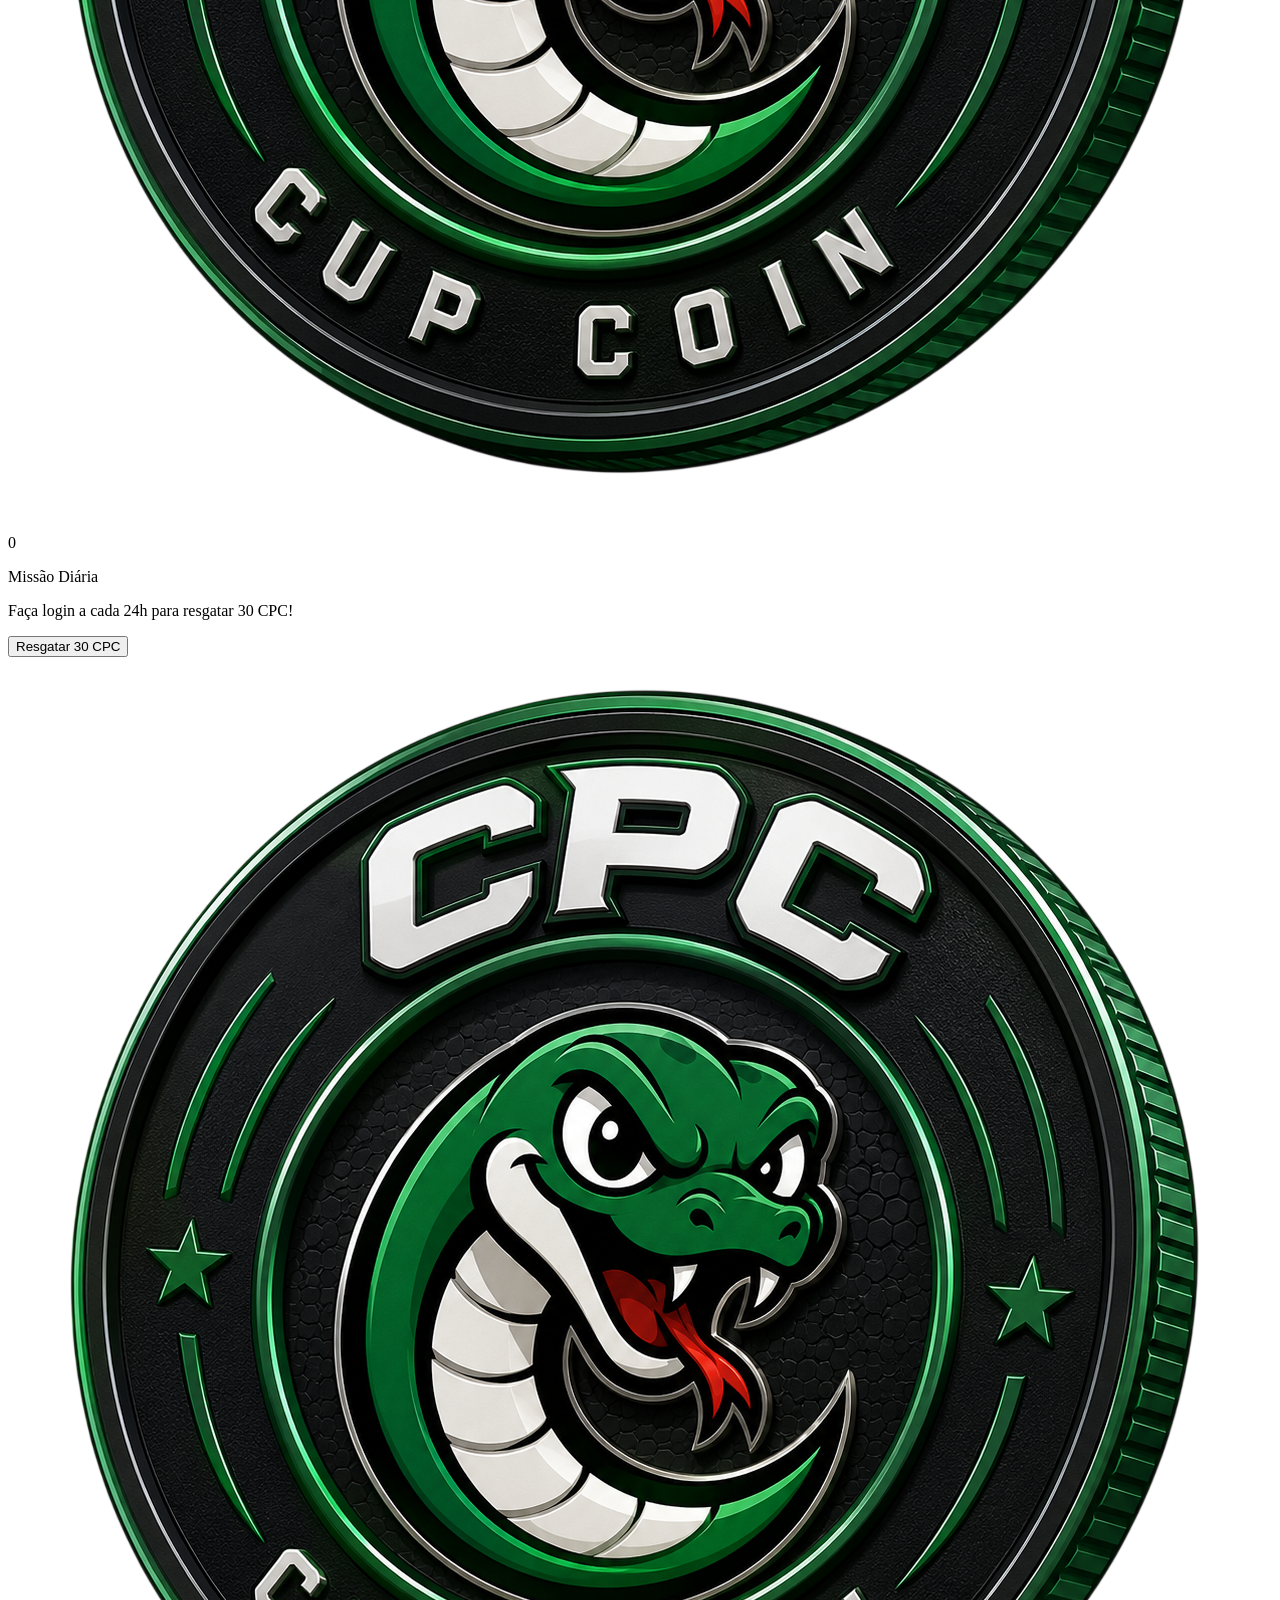
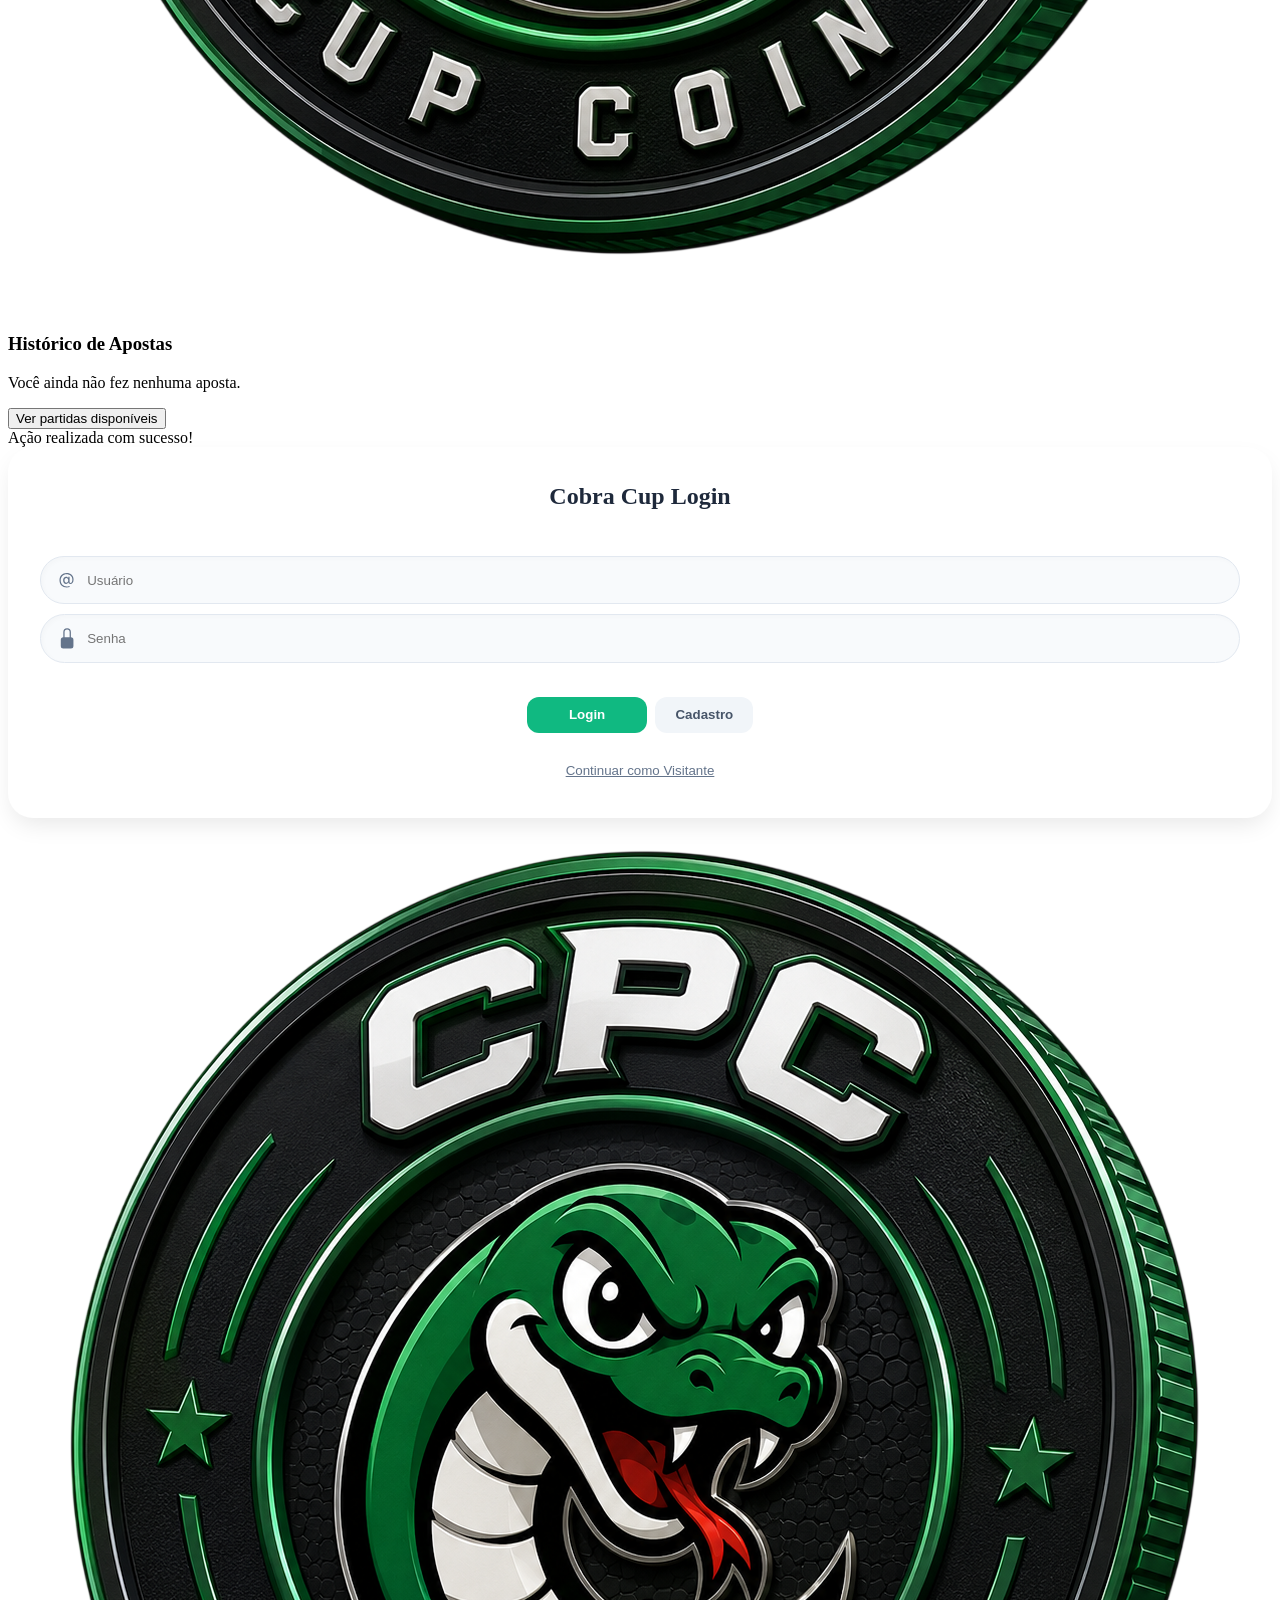
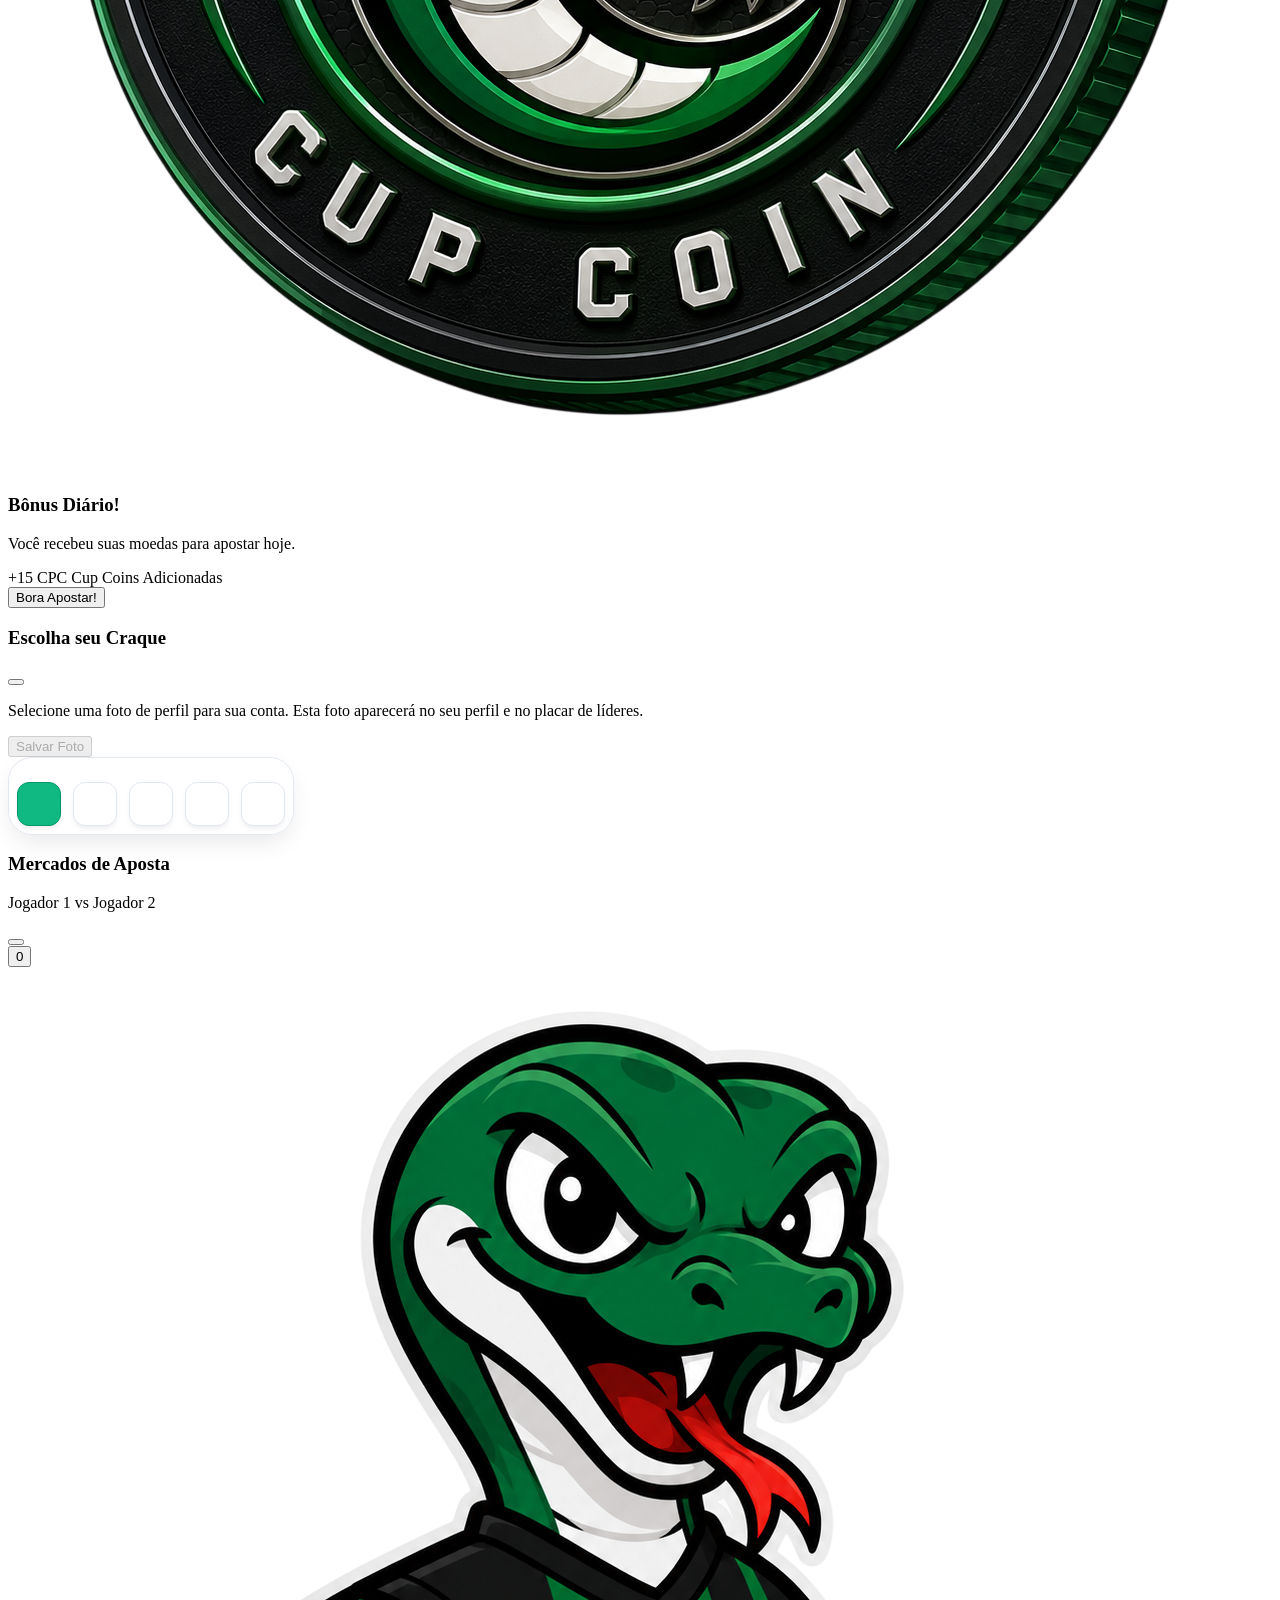
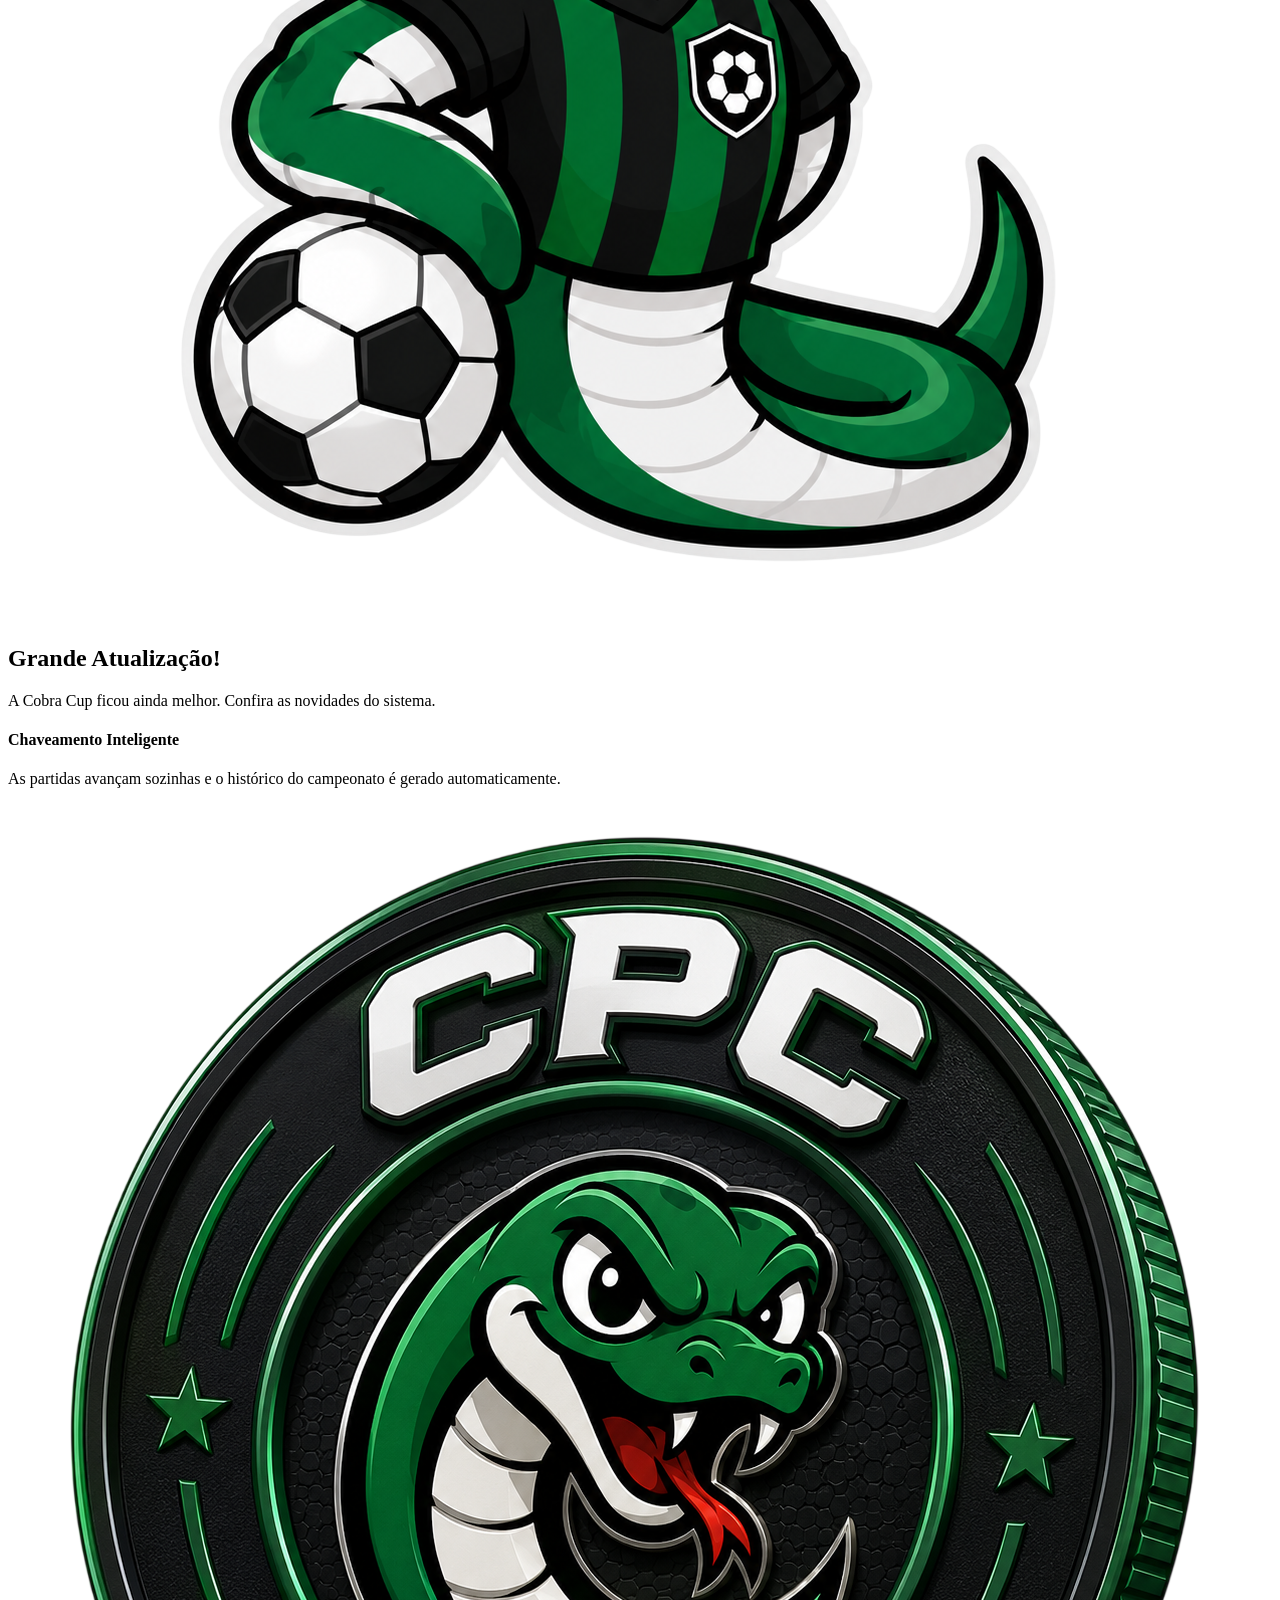
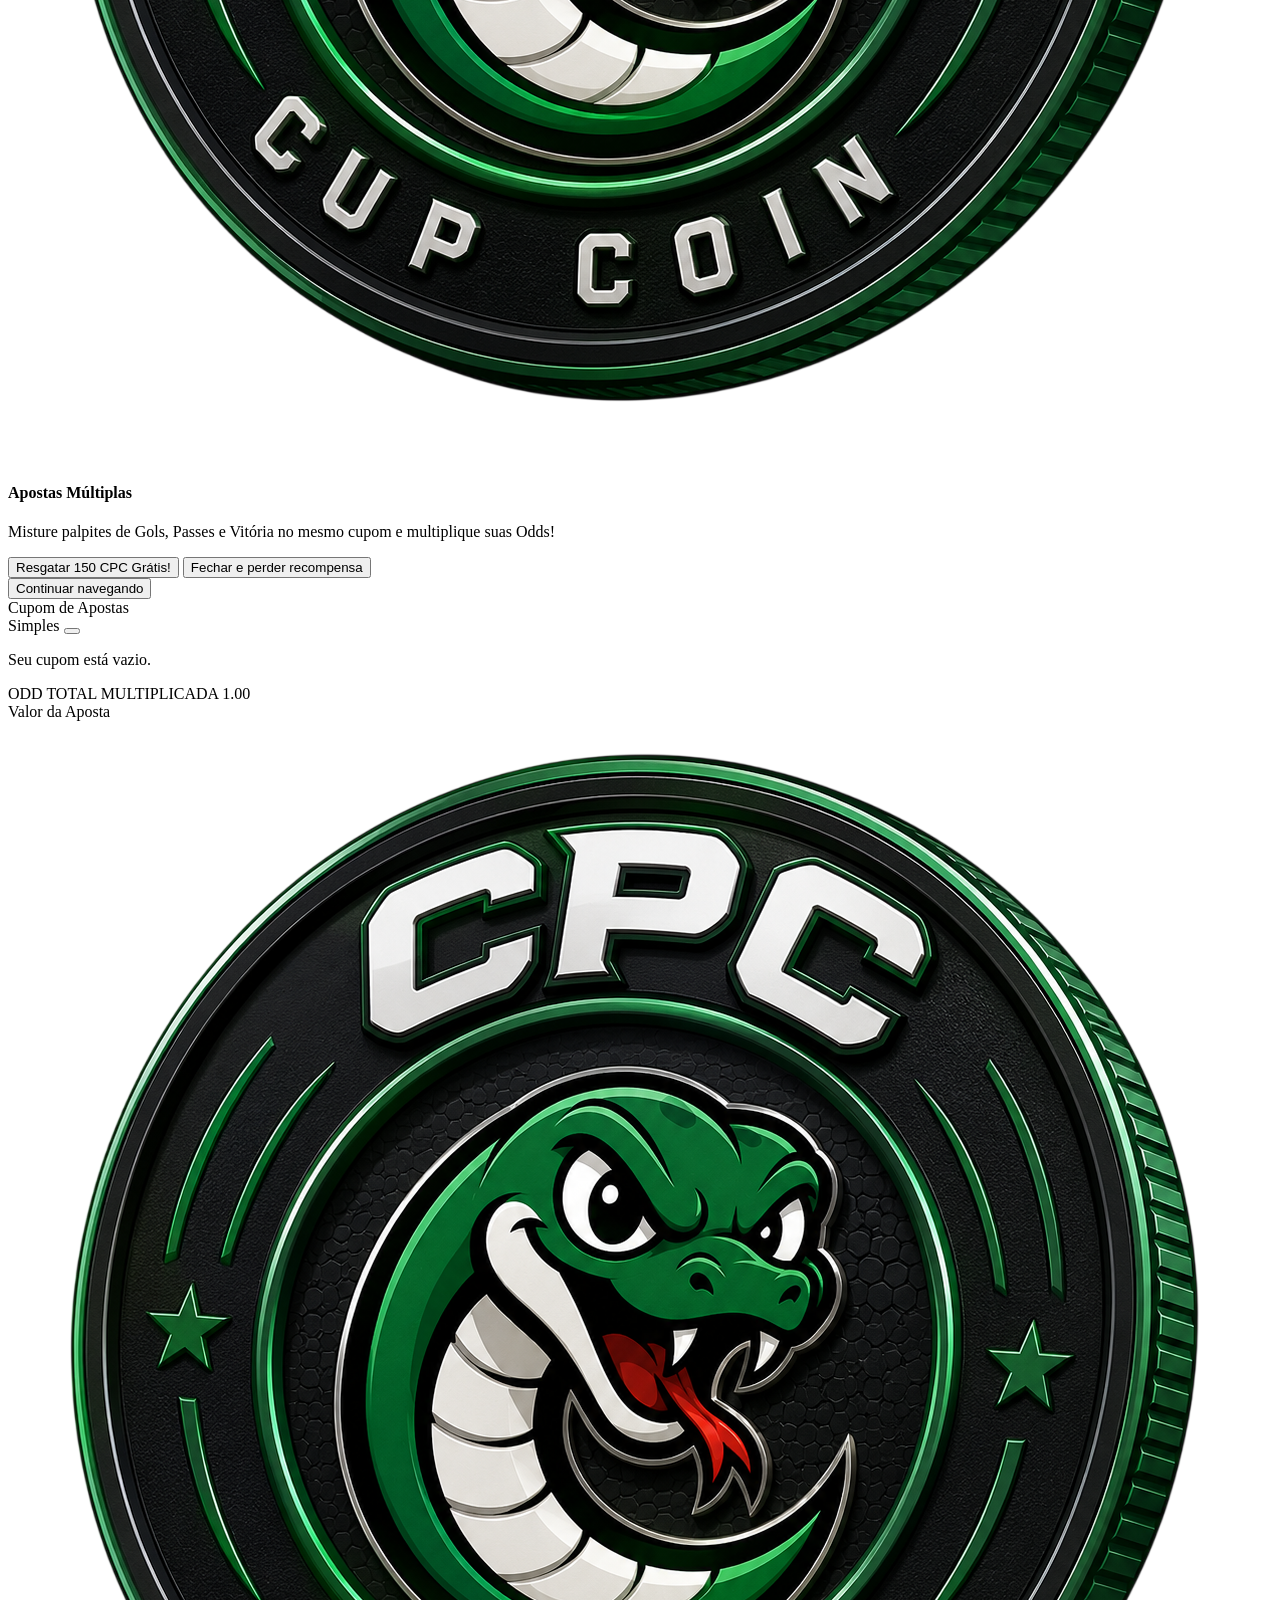
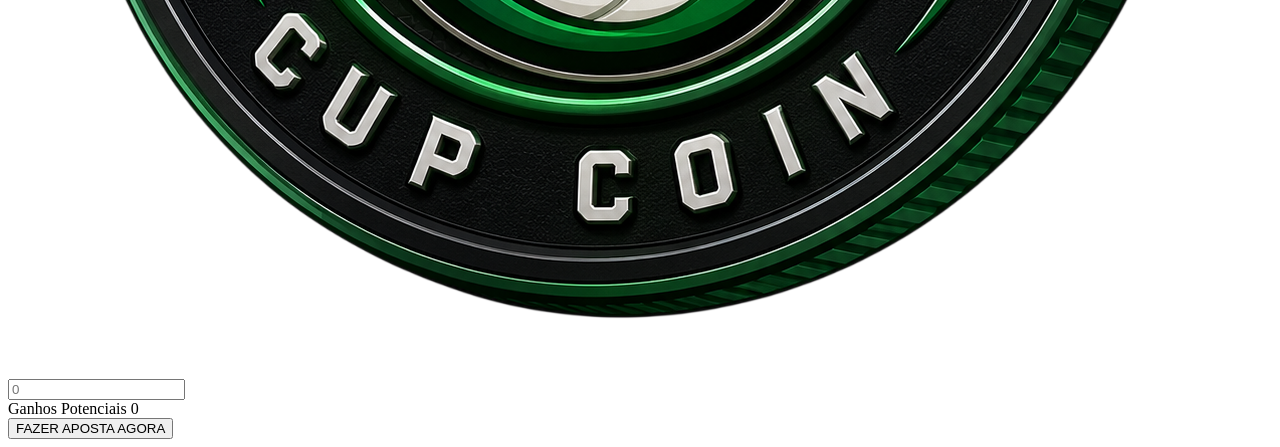
==== commit c18b9123: "Restore original coin icon in dock menu" ====
--- a/index.html
+++ b/index.html
@@ -369,7 +369,7 @@
                 <div class="dock-label">Chaveamento</div>
             </button>
             <button id="btn-bets" onclick="nav('bets')" class="dock-item" data-label="Apostas">
-                <img src="cup-coin.png" class="dock-icon object-contain drop-shadow-sm">
+                <i data-lucide="coins" class="dock-icon"></i>
                 <div class="dock-label">Apostas</div>
             </button>
             <button id="btn-rules" onclick="nav('rules')" class="dock-item" data-label="Regras">
